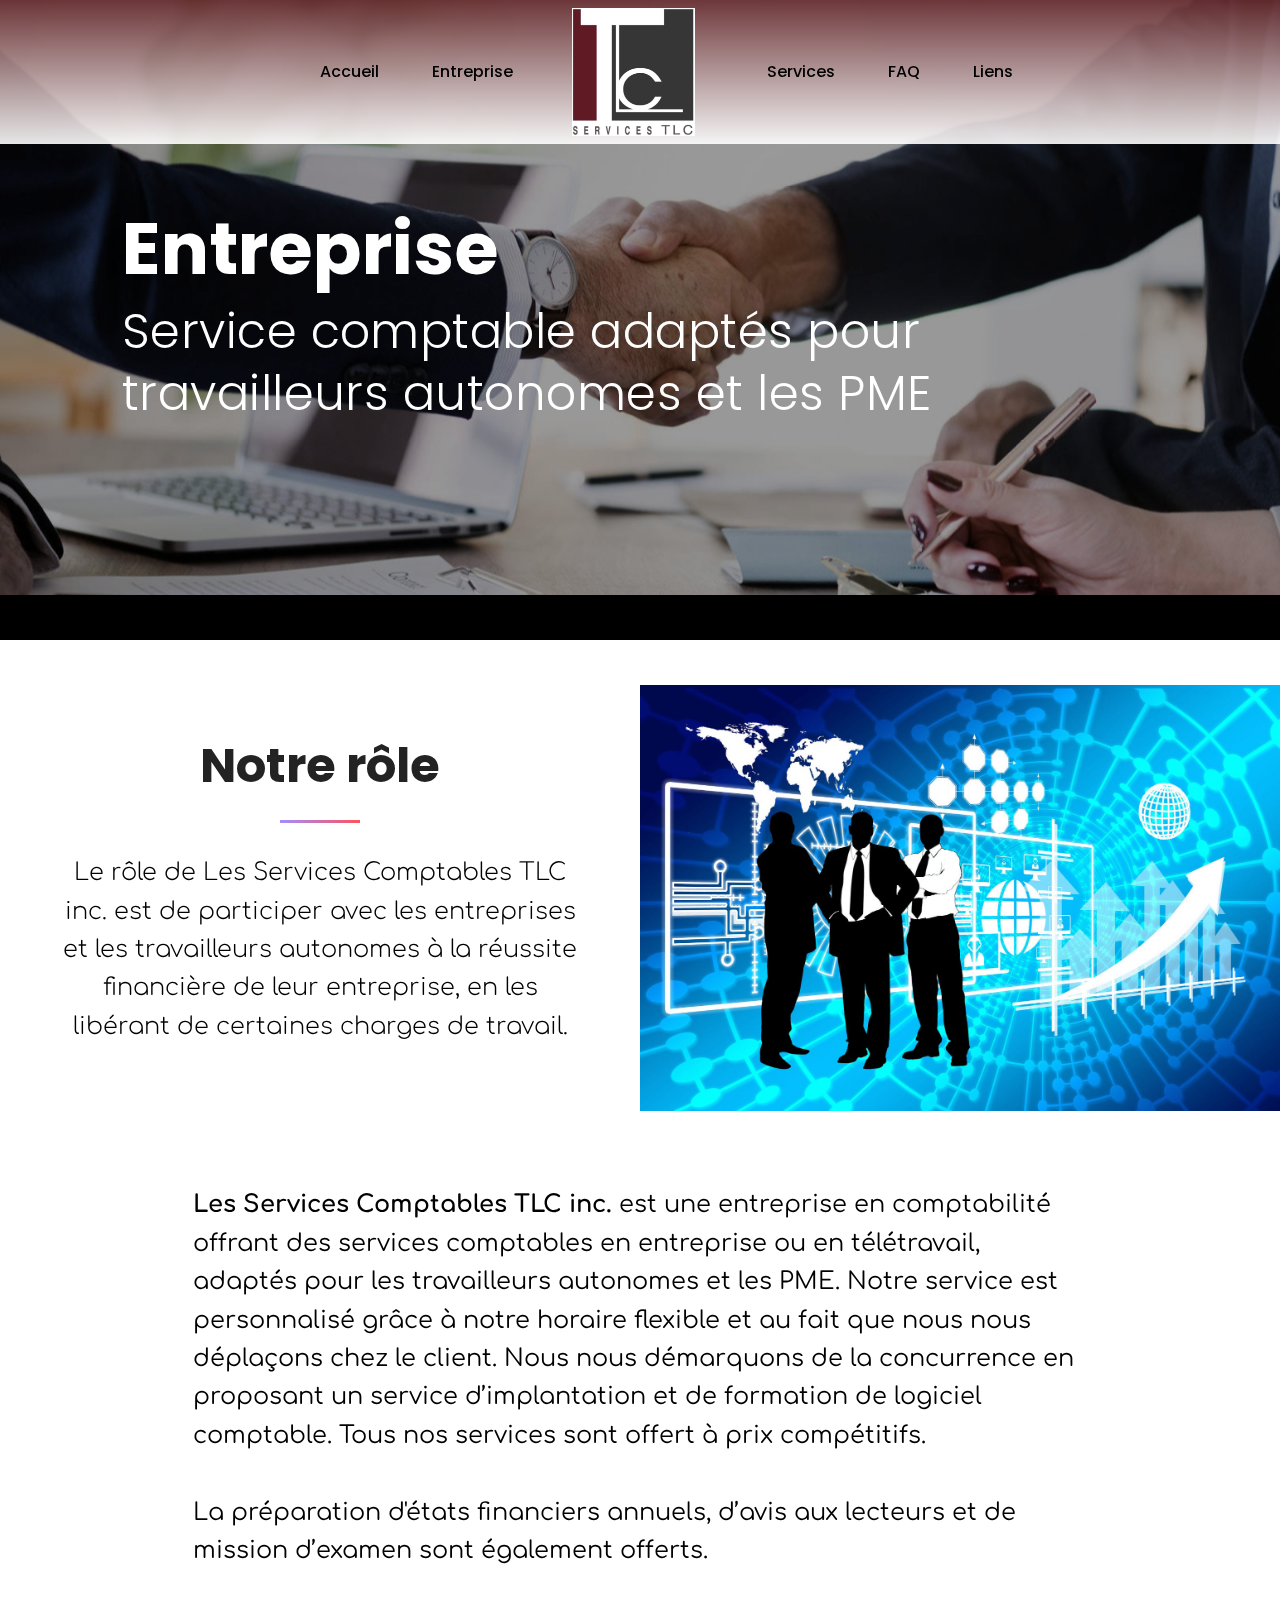
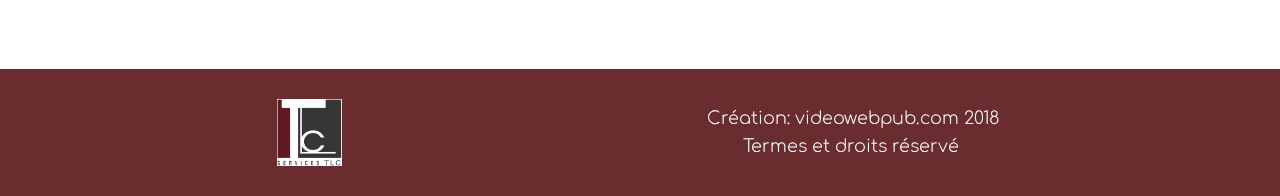
==== page1.html @ 8a56763a "create github pages" ====
<!DOCTYPE html>
<html >
<head>
  <!-- Site made with Mobirise Website Builder v4.7.1, https://mobirise.com -->
  <meta charset="UTF-8">
  <meta http-equiv="X-UA-Compatible" content="IE=edge">
  <meta name="generator" content="Mobirise v4.7.1, mobirise.com">
  <meta name="viewport" content="width=device-width, initial-scale=1, minimum-scale=1">
  <link rel="shortcut icon" href="assets/images/logo-tlc-246x255.png" type="image/x-icon">
  <meta name="description" content="">
  <title>Entreprise</title>
  <link rel="stylesheet" href="assets/web/assets/mobirise-icons/mobirise-icons.css">
  <link rel="stylesheet" href="assets/soundcloud-plugin/style.css">
  <link rel="stylesheet" href="assets/bootstrap/css/bootstrap.min.css">
  <link rel="stylesheet" href="assets/bootstrap/css/bootstrap-grid.min.css">
  <link rel="stylesheet" href="assets/bootstrap/css/bootstrap-reboot.min.css">
  <link rel="stylesheet" href="assets/socicon/css/styles.css">
  <link rel="stylesheet" href="assets/dropdown/css/style.css">
  <link rel="stylesheet" href="assets/theme/css/style.css">
  <link rel="stylesheet" href="assets/mobirise/css/mbr-additional.css" type="text/css">
  
  
  
</head>
<body>
  <section class="menu popup-btn-cards cid-qTdgRGBvXO" once="menu" id="menu2-v">

    
    

    <nav class="navbar navbar-dropdown navbar-fixed-top navbar-expand-lg">
        <div class="mbr-overlay" style="opacity: 0.9;"></div>

      
      <div class="collapse navbar-collapse" id="navbarSupportedContent">
            
        <div class="left-menu">
          <ul class="navbar-nav nav-dropdown" data-app-modern-menu="true"><li class="nav-item">
                  <a class="nav-link link text-black display-4" href="index.html#header6-u">
                      Accueil</a>
              </li>
              <li class="nav-item">
                  <a class="nav-link link text-black display-4" href="page1.html#features14-15">
                       Entreprise</a>
              </li></ul>
        </div>

        <div class="brand-container">
          <div class="navbar-brand">
              <span class="navbar-logo">
                  <a href="https://mobirise.com">
                      <img src="assets/images/logo-tlc-246x255.png" alt="Mobirise" title="" style="height: 8rem;">
                  </a>
              </span>
              
          </div>
        </div>

        <div class="right-menu">
          <ul class="navbar-nav nav-dropdown" data-app-modern-menu="true"><li class="nav-item">
                <a class="nav-link link text-black display-4" href="#top">
                    Services</a>
            </li>
            <li class="nav-item">
                <a class="nav-link link text-black display-4" href="https://mobirise.com">
                    FAQ</a>
            </li><li class="nav-item"><a class="nav-link link text-black display-4" href="https://mobirise.com">
                    Liens</a></li></ul>
        </div>
      </div>

          <button class="navbar-toggler" type="button" data-toggle="collapse" data-target="#navbarSupportedContent" aria-controls="navbarNavAltMarkup" aria-expanded="false" aria-label="Toggle navigation">
            <div class="hamburger">
                <span></span>
                <span></span>
                <span></span>
                <span></span>
            </div>
          </button>
    </nav>
</section>

<section class="header7 cid-qTuFvJ2oy5 mbr-parallax-background" id="header7-1r">

    

    <div class="mbr-overlay" style="opacity: 0.4; background-color: rgb(0, 0, 0);">
    </div>

    <div class="container-fluid">
        <div class="row justify-content-center">
            <div class="mbr-white col-md-12 col-lg-10">
                <h1 class="mbr-section-title mbr-bold mbr-fonts-style display-1"><br>Entreprise</h1>
                <div class="typed-text pb-3 display-2">
                    <span class="mbr-section-subtitle mbr-fonts-style display-2">Service comptable adaptés pour travailleurs autonomes et les PME &nbsp; &nbsp; &nbsp; &nbsp; &nbsp; &nbsp; &nbsp; &nbsp; &nbsp; &nbsp; &nbsp;</span>
                    
                </div>
                <p class="mbr-section-text mbr-fonts-style display-5"></p>
                
            </div>
        </div>
    </div>
    
</section>

<section class="cid-qTtEc9WETn" id="content7-1b">

    

    
    <div class="container-fluid">
        <div class="row justify-content-center">
            
        </div>
    </div>
</section>

<section class="features2 cid-qTtDGC6hf6" id="features2-1a">

    

    
    <div class="container-fluid">
        <div class="row main align-items-center">
            <div class="col-md-6 image-element align-self-stretch">
                <div class="img-wrap" style="width: 80%; height: 80%;">
                    <img src="assets/images/personal-3410779-1920-1544x1029.jpg" alt="" title="">
                </div>
            </div>
            <div class="col-md-6 text-element">
                <div class="text-content">
                    <h2 class="mbr-title pt-2 mbr-fonts-style align-center display-2"><strong>
                        Notre rôle</strong></h2>
                    <div class="underline align-center">
                         <div class="line"></div>
                    </div>
                    <div class="mbr-section-text">
                        <p class="mbr-text pt-3 mbr-light mbr-fonts-style align-center display-5">Le rôle de Les Services Comptables TLC inc. est de participer avec les entreprises et les travailleurs autonomes à la réussite financière de leur entreprise, en les libérant de certaines charges de travail.<br></p>
                    </div>
                    
                </div>
            </div>
        </div>
    </div>          
</section>

<section class="mbr-section article content1 cid-qTtF5mS4fZ" id="content1-1c">
    
     

    <div class="container">
        <div class="media-container-row">
            <div class="mbr-text col-12 col-md-8 col-lg-10 mbr-fonts-style display-5">
                <div><strong>Les Services Comptables TLC inc. </strong>est une entreprise en comptabilité offrant des services comptables en entreprise ou en télétravail, adaptés pour les travailleurs autonomes et les PME. Notre service est personnalisé grâce à notre horaire flexible et au fait que nous nous déplaçons chez le client. Nous nous démarquons de la concurrence en proposant un service d’implantation et de formation de logiciel comptable. Tous nos services sont offert à prix compétitifs.</div><div><strong><br></strong></div><div>La préparation d'états financiers annuels, d’avis aux lecteurs et de mission d’examen sont également offerts.</div><div><strong><br></strong></div>
            </div>
        </div>
    </div>
</section>

<section class="cid-qTuEcvxPbI" id="footer2-1l">

    

    

    <div class="container-fluid">
        <div class="row align-center justify-content-center align-items-center">
            <div class="logo-section col-sm-12 col-lg-4">
                <a href="#"><img src="assets/images/logo-tlc-122x126.png" height="128" alt="Mobirise" title="" style="height: 4.2rem;">
                </a>
            </div>
            <div class="col-sm-12 col-lg-4 mbr-text mbr-fonts-style mbr-light display-7">Création: videowebpub.com 2018 <br>Termes et droits réservé&nbsp;</div>
            
        </div>
    </div>
</section>


  <script src="assets/web/assets/jquery/jquery.min.js"></script>
  <script src="assets/popper/popper.min.js"></script>
  <script src="assets/bootstrap/js/bootstrap.min.js"></script>
  <script src="assets/smoothscroll/smooth-scroll.js"></script>
  <script src="assets/touchswipe/jquery.touch-swipe.min.js"></script>
  <script src="assets/typed/typed.min.js"></script>
  <script src="assets/parallax/jarallax.min.js"></script>
  <script src="assets/dropdown/js/script.min.js"></script>
  <script src="assets/theme/js/script.js"></script>
  
  
</body>
</html>
---- assets/web/assets/mobirise-icons/mobirise-icons.css ----
@font-face {
  font-family: 'MobiriseIcons';
  src:  url('mobirise-icons.eot?spat4u');
  src:  url('mobirise-icons.eot?spat4u#iefix') format('embedded-opentype'),
    url('mobirise-icons.ttf?spat4u') format('truetype'),
    url('mobirise-icons.woff?spat4u') format('woff'),
    url('mobirise-icons.svg?spat4u#MobiriseIcons') format('svg');
  font-weight: normal;
  font-style: normal;
}

[class^="mbri-"], [class*=" mbri-"] {
  /* use !important to prevent issues with browser extensions that change fonts */
  font-family: MobiriseIcons !important;
  speak: none;
  font-style: normal;
  font-weight: normal;
  font-variant: normal;
  text-transform: none;
  line-height: 1;

  /* Better Font Rendering =========== */
  -webkit-font-smoothing: antialiased;
  -moz-osx-font-smoothing: grayscale;
}

.mbri-add-submenu:before {
  content: "\e900";
}
.mbri-alert:before {
  content: "\e901";
}
.mbri-align-center:before {
  content: "\e902";
}
.mbri-align-justify:before {
  content: "\e903";
}
.mbri-align-left:before {
  content: "\e904";
}
.mbri-align-right:before {
  content: "\e905";
}
.mbri-android:before {
  content: "\e906";
}
.mbri-apple:before {
  content: "\e907";
}
.mbri-arrow-down:before {
  content: "\e908";
}
.mbri-arrow-next:before {
  content: "\e909";
}
.mbri-arrow-prev:before {
  content: "\e90a";
}
.mbri-arrow-up:before {
  content: "\e90b";
}
.mbri-bold:before {
  content: "\e90c";
}
.mbri-bookmark:before {
  content: "\e90d";
}
.mbri-bootstrap:before {
  content: "\e90e";
}
.mbri-briefcase:before {
  content: "\e90f";
}
.mbri-browse:before {
  content: "\e910";
}
.mbri-bulleted-list:before {
  content: "\e911";
}
.mbri-calendar:before {
  content: "\e912";
}
.mbri-camera:before {
  content: "\e913";
}
.mbri-cart-add:before {
  content: "\e914";
}
.mbri-cart-full:before {
  content: "\e915";
}
.mbri-cash:before {
  content: "\e916";
}
.mbri-change-style:before {
  content: "\e917";
}
.mbri-chat:before {
  content: "\e918";
}
.mbri-clock:before {
  content: "\e919";
}
.mbri-close:before {
  content: "\e91a";
}
.mbri-cloud:before {
  content: "\e91b";
}
.mbri-code:before {
  content: "\e91c";
}
.mbri-contact-form:before {
  content: "\e91d";
}
.mbri-credit-card:before {
  content: "\e91e";
}
.mbri-cursor-click:before {
  content: "\e91f";
}
.mbri-cust-feedback:before {
  content: "\e920";
}
.mbri-database:before {
  content: "\e921";
}
.mbri-delivery:before {
  content: "\e922";
}
.mbri-desktop:before {
  content: "\e923";
}
.mbri-devices:before {
  content: "\e924";
}
.mbri-down:before {
  content: "\e925";
}
.mbri-download:before {
  content: "\e989";
}
.mbri-drag-n-drop:before {
  content: "\e927";
}
.mbri-drag-n-drop2:before {
  content: "\e928";
}
.mbri-edit:before {
  content: "\e929";
}
.mbri-edit2:before {
  content: "\e92a";
}
.mbri-error:before {
  content: "\e92b";
}
.mbri-extension:before {
  content: "\e92c";
}
.mbri-features:before {
  content: "\e92d";
}
.mbri-file:before {
  content: "\e92e";
}
.mbri-flag:before {
  content: "\e92f";
}
.mbri-folder:before {
  content: "\e930";
}
.mbri-gift:before {
  content: "\e931";
}
.mbri-github:before {
  content: "\e932";
}
.mbri-globe:before {
  content: "\e933";
}
.mbri-globe-2:before {
  content: "\e934";
}
.mbri-growing-chart:before {
  content: "\e935";
}
.mbri-hearth:before {
  content: "\e936";
}
.mbri-help:before {
  content: "\e937";
}
.mbri-home:before {
  content: "\e938";
}
.mbri-hot-cup:before {
  content: "\e939";
}
.mbri-idea:before {
  content: "\e93a";
}
.mbri-image-gallery:before {
  content: "\e93b";
}
.mbri-image-slider:before {
  content: "\e93c";
}
.mbri-info:before {
  content: "\e93d";
}
.mbri-italic:before {
  content: "\e93e";
}
.mbri-key:before {
  content: "\e93f";
}
.mbri-laptop:before {
  content: "\e940";
}
.mbri-layers:before {
  content: "\e941";
}
.mbri-left-right:before {
  content: "\e942";
}
.mbri-left:before {
  content: "\e943";
}
.mbri-letter:before {
  content: "\e944";
}
.mbri-like:before {
  content: "\e945";
}
.mbri-link:before {
  content: "\e946";
}
.mbri-lock:before {
  content: "\e947";
}
.mbri-login:before {
  content: "\e948";
}
.mbri-logout:before {
  content: "\e949";
}
.mbri-magic-stick:before {
  content: "\e94a";
}
.mbri-map-pin:before {
  content: "\e94b";
}
.mbri-menu:before {
  content: "\e94c";
}
.mbri-mobile:before {
  content: "\e94d";
}
.mbri-mobile2:before {
  content: "\e94e";
}
.mbri-mobirise:before {
  content: "\e94f";
}
.mbri-more-horizontal:before {
  content: "\e950";
}
.mbri-more-vertical:before {
  content: "\e951";
}
.mbri-music:before {
  content: "\e952";
}
.mbri-new-file:before {
  content: "\e953";
}
.mbri-numbered-list:before {
  content: "\e954";
}
.mbri-opened-folder:before {
  content: "\e955";
}
.mbri-pages:before {
  content: "\e956";
}
.mbri-paper-plane:before {
  content: "\e957";
}
.mbri-paperclip:before {
  content: "\e958";
}
.mbri-photo:before {
  content: "\e959";
}
.mbri-photos:before {
  content: "\e95a";
}
.mbri-pin:before {
  content: "\e95b";
}
.mbri-play:before {
  content: "\e95c";
}
.mbri-plus:before {
  content: "\e95d";
}
.mbri-preview:before {
  content: "\e95e";
}
.mbri-print:before {
  content: "\e95f";
}
.mbri-protect:before {
  content: "\e960";
}
.mbri-question:before {
  content: "\e961";
}
.mbri-quote-left:before {
  content: "\e962";
}
.mbri-quote-right:before {
  content: "\e963";
}
.mbri-refresh:before {
  content: "\e964";
}
.mbri-responsive:before {
  content: "\e965";
}
.mbri-right:before {
  content: "\e966";
}
.mbri-rocket:before {
  content: "\e967";
}
.mbri-sad-face:before {
  content: "\e968";
}
.mbri-sale:before {
  content: "\e969";
}
.mbri-save:before {
  content: "\e96a";
}
.mbri-search:before {
  content: "\e96b";
}
.mbri-setting:before {
  content: "\e96c";
}
.mbri-setting2:before {
  content: "\e96d";
}
.mbri-setting3:before {
  content: "\e96e";
}
.mbri-share:before {
  content: "\e96f";
}
.mbri-shopping-bag:before {
  content: "\e970";
}
.mbri-shopping-basket:before {
  content: "\e971";
}
.mbri-shopping-cart:before {
  content: "\e972";
}
.mbri-sites:before {
  content: "\e973";
}
.mbri-smile-face:before {
  content: "\e974";
}
.mbri-speed:before {
  content: "\e975";
}
.mbri-star:before {
  content: "\e976";
}
.mbri-success:before {
  content: "\e977";
}
.mbri-sun:before {
  content: "\e978";
}
.mbri-sun2:before {
  content: "\e979";
}
.mbri-tablet:before {
  content: "\e97a";
}
.mbri-tablet-vertical:before {
  content: "\e97b";
}
.mbri-target:before {
  content: "\e97c";
}
.mbri-timer:before {
  content: "\e97d";
}
.mbri-to-ftp:before {
  content: "\e97e";
}
.mbri-to-local-drive:before {
  content: "\e97f";
}
.mbri-touch-swipe:before {
  content: "\e980";
}
.mbri-touch:before {
  content: "\e981";
}
.mbri-trash:before {
  content: "\e982";
}
.mbri-underline:before {
  content: "\e983";
}
.mbri-unlink:before {
  content: "\e984";
}
.mbri-unlock:before {
  content: "\e985";
}
.mbri-up-down:before {
  content: "\e986";
}
.mbri-up:before {
  content: "\e987";
}
.mbri-update:before {
  content: "\e988";
}
.mbri-upload:before {
 content: "\e926"; 
}
.mbri-user:before {
  content: "\e98a";
}
.mbri-user2:before {
  content: "\e98b";
}
.mbri-users:before {
  content: "\e98c";
}
.mbri-video:before {
  content: "\e98d";
}
.mbri-video-play:before {
  content: "\e98e";
}
.mbri-watch:before {
  content: "\e98f";
}
.mbri-website-theme:before {
  content: "\e990";
}
.mbri-wifi:before {
  content: "\e991";
}
.mbri-windows:before {
  content: "\e992";
}
.mbri-zoom-out:before {
  content: "\e993";
}
.mbri-redo:before {
  content: "\e994";
}
.mbri-undo:before {
  content: "\e995";
}
---- assets/soundcloud-plugin/style.css ----
.addons-container {
  position: relative;
  margin-left: auto;
  margin-right: auto;
  padding-right: 15px;
  padding-left: 15px; }
  @media (min-width: 576px) {
    .addons-container {
      padding-right: 15px;
      padding-left: 15px; } }
  @media (min-width: 768px) {
    .addons-container {
      padding-right: 15px;
      padding-left: 15px; } }
  @media (min-width: 992px) {
    .addons-container {
      padding-right: 15px;
      padding-left: 15px; } }
  @media (min-width: 1200px) {
    .addons-container {
      padding-right: 15px;
      padding-left: 15px; } }
  @media (min-width: 576px) {
    .addons-container {
      width: 540px;
      max-width: 100%; } }
  @media (min-width: 768px) {
    .addons-container {
      width: 720px;
      max-width: 100%; } }
  @media (min-width: 992px) {
    .addons-container {
      width: 960px;
      max-width: 100%; } }
  @media (min-width: 1200px) {
    .addons-container {
      width: 1140px;
      max-width: 100%; } }

.addons-container-inner{
    position: relative;
    width: 100%;
    min-height: 1px;
    padding-right: 15px;
    padding-left: 15px;
}
@media (min-width: 567px) {
    .addons-container-inner{
        -ms-flex: 0 0 66.666667%;
        flex: 0 0 66.666667%;
        max-width: 66.666667%;
    }
}
.addons-row{
    display: flex;
    justify-content:center;
}
---- assets/socicon/css/styles.css ----
@charset "UTF-8";

@font-face {
  font-family: "socicon";
  src:url("../fonts/socicon.eot");
  src:url("../fonts/socicon.eot?#iefix") format("embedded-opentype"),
    url("../fonts/socicon.woff") format("woff"),
    url("../fonts/socicon.ttf") format("truetype"),
    url("../fonts/socicon.svg#socicon") format("svg");
  font-weight: normal;
  font-style: normal;

}

[data-icon]:before {
  font-family: "socicon" !important;
  content: attr(data-icon);
  font-style: normal !important;
  font-weight: normal !important;
  font-variant: normal !important;
  text-transform: none !important;
  speak: none;
  line-height: 1;
  -webkit-font-smoothing: antialiased;
  -moz-osx-font-smoothing: grayscale;
}

[class^="socicon-"]:before,
[class*=" socicon-"]:before {
  font-family: "socicon" !important;
  font-style: normal !important;
  font-weight: normal !important;
  font-variant: normal !important;
  text-transform: none !important;
  speak: none;
  line-height: 1;
  -webkit-font-smoothing: antialiased;
  -moz-osx-font-smoothing: grayscale;
}

.socicon-modelmayhem:before {
  content: "\e000";
}
.socicon-mixcloud:before {
  content: "\e001";
}
.socicon-drupal:before {
  content: "\e002";
}
.socicon-swarm:before {
  content: "\e003";
}
.socicon-istock:before {
  content: "\e004";
}
.socicon-yammer:before {
  content: "\e005";
}
.socicon-ello:before {
  content: "\e006";
}
.socicon-stackoverflow:before {
  content: "\e007";
}
.socicon-persona:before {
  content: "\e008";
}
.socicon-triplej:before {
  content: "\e009";
}
.socicon-houzz:before {
  content: "\e00a";
}
.socicon-rss:before {
  content: "\e00b";
}
.socicon-paypal:before {
  content: "\e00c";
}
.socicon-odnoklassniki:before {
  content: "\e00d";
}
.socicon-airbnb:before {
  content: "\e00e";
}
.socicon-periscope:before {
  content: "\e00f";
}
.socicon-outlook:before {
  content: "\e010";
}
.socicon-coderwall:before {
  content: "\e011";
}
.socicon-tripadvisor:before {
  content: "\e012";
}
.socicon-appnet:before {
  content: "\e013";
}
.socicon-goodreads:before {
  content: "\e014";
}
.socicon-tripit:before {
  content: "\e015";
}
.socicon-lanyrd:before {
  content: "\e016";
}
.socicon-slideshare:before {
  content: "\e017";
}
.socicon-buffer:before {
  content: "\e018";
}
.socicon-disqus:before {
  content: "\e019";
}
.socicon-vkontakte:before {
  content: "\e01a";
}
.socicon-whatsapp:before {
  content: "\e01b";
}
.socicon-patreon:before {
  content: "\e01c";
}
.socicon-storehouse:before {
  content: "\e01d";
}
.socicon-pocket:before {
  content: "\e01e";
}
.socicon-mail:before {
  content: "\e01f";
}
.socicon-blogger:before {
  content: "\e020";
}
.socicon-technorati:before {
  content: "\e021";
}
.socicon-reddit:before {
  content: "\e022";
}
.socicon-dribbble:before {
  content: "\e023";
}
.socicon-stumbleupon:before {
  content: "\e024";
}
.socicon-digg:before {
  content: "\e025";
}
.socicon-envato:before {
  content: "\e026";
}
.socicon-behance:before {
  content: "\e027";
}
.socicon-delicious:before {
  content: "\e028";
}
.socicon-deviantart:before {
  content: "\e029";
}
.socicon-forrst:before {
  content: "\e02a";
}
.socicon-play:before {
  content: "\e02b";
}
.socicon-zerply:before {
  content: "\e02c";
}
.socicon-wikipedia:before {
  content: "\e02d";
}
.socicon-apple:before {
  content: "\e02e";
}
.socicon-flattr:before {
  content: "\e02f";
}
.socicon-github:before {
  content: "\e030";
}
.socicon-renren:before {
  content: "\e031";
}
.socicon-friendfeed:before {
  content: "\e032";
}
.socicon-newsvine:before {
  content: "\e033";
}
.socicon-identica:before {
  content: "\e034";
}
.socicon-bebo:before {
  content: "\e035";
}
.socicon-zynga:before {
  content: "\e036";
}
.socicon-steam:before {
  content: "\e037";
}
.socicon-xbox:before {
  content: "\e038";
}
.socicon-windows:before {
  content: "\e039";
}
.socicon-qq:before {
  content: "\e03a";
}
.socicon-douban:before {
  content: "\e03b";
}
.socicon-meetup:before {
  content: "\e03c";
}
.socicon-playstation:before {
  content: "\e03d";
}
.socicon-android:before {
  content: "\e03e";
}
.socicon-snapchat:before {
  content: "\e03f";
}
.socicon-twitter:before {
  content: "\e040";
}
.socicon-facebook:before {
  content: "\e041";
}
.socicon-googleplus:before {
  content: "\e042";
}
.socicon-pinterest:before {
  content: "\e043";
}
.socicon-foursquare:before {
  content: "\e044";
}
.socicon-yahoo:before {
  content: "\e045";
}
.socicon-skype:before {
  content: "\e046";
}
.socicon-yelp:before {
  content: "\e047";
}
.socicon-feedburner:before {
  content: "\e048";
}
.socicon-linkedin:before {
  content: "\e049";
}
.socicon-viadeo:before {
  content: "\e04a";
}
.socicon-xing:before {
  content: "\e04b";
}
.socicon-myspace:before {
  content: "\e04c";
}
.socicon-soundcloud:before {
  content: "\e04d";
}
.socicon-spotify:before {
  content: "\e04e";
}
.socicon-grooveshark:before {
  content: "\e04f";
}
.socicon-lastfm:before {
  content: "\e050";
}
.socicon-youtube:before {
  content: "\e051";
}
.socicon-vimeo:before {
  content: "\e052";
}
.socicon-dailymotion:before {
  content: "\e053";
}
.socicon-vine:before {
  content: "\e054";
}
.socicon-flickr:before {
  content: "\e055";
}
.socicon-500px:before {
  content: "\e056";
}
.socicon-wordpress:before {
  content: "\e058";
}
.socicon-tumblr:before {
  content: "\e059";
}
.socicon-twitch:before {
  content: "\e05a";
}
.socicon-8tracks:before {
  content: "\e05b";
}
.socicon-amazon:before {
  content: "\e05c";
}
.socicon-icq:before {
  content: "\e05d";
}
.socicon-smugmug:before {
  content: "\e05e";
}
.socicon-ravelry:before {
  content: "\e05f";
}
.socicon-weibo:before {
  content: "\e060";
}
.socicon-baidu:before {
  content: "\e061";
}
.socicon-angellist:before {
  content: "\e062";
}
.socicon-ebay:before {
  content: "\e063";
}
.socicon-imdb:before {
  content: "\e064";
}
.socicon-stayfriends:before {
  content: "\e065";
}
.socicon-residentadvisor:before {
  content: "\e066";
}
.socicon-google:before {
  content: "\e067";
}
.socicon-yandex:before {
  content: "\e068";
}
.socicon-sharethis:before {
  content: "\e069";
}
.socicon-bandcamp:before {
  content: "\e06a";
}
.socicon-itunes:before {
  content: "\e06b";
}
.socicon-deezer:before {
  content: "\e06c";
}
.socicon-telegram:before {
  content: "\e06e";
}
.socicon-openid:before {
  content: "\e06f";
}
.socicon-amplement:before {
  content: "\e070";
}
.socicon-viber:before {
  content: "\e071";
}
.socicon-zomato:before {
  content: "\e072";
}
.socicon-draugiem:before {
  content: "\e074";
}
.socicon-endomodo:before {
  content: "\e075";
}
.socicon-filmweb:before {
  content: "\e076";
}
.socicon-stackexchange:before {
  content: "\e077";
}
.socicon-wykop:before {
  content: "\e078";
}
.socicon-teamspeak:before {
  content: "\e079";
}
.socicon-teamviewer:before {
  content: "\e07a";
}
.socicon-ventrilo:before {
  content: "\e07b";
}
.socicon-younow:before {
  content: "\e07c";
}
.socicon-raidcall:before {
  content: "\e07d";
}
.socicon-mumble:before {
  content: "\e07e";
}
.socicon-medium:before {
  content: "\e06d";
}
.socicon-bebee:before {
  content: "\e07f";
}
.socicon-hitbox:before {
  content: "\e080";
}
.socicon-reverbnation:before {
  content: "\e081";
}
.socicon-formulr:before {
  content: "\e082";
}
.socicon-instagram:before {
  content: "\e057";
}
.socicon-battlenet:before {
  content: "\e083";
}
.socicon-chrome:before {
  content: "\e084";
}
.socicon-discord:before {
  content: "\e086";
}
.socicon-issuu:before {
  content: "\e087";
}
.socicon-macos:before {
  content: "\e088";
}
.socicon-firefox:before {
  content: "\e089";
}
.socicon-opera:before {
  content: "\e08d";
}
.socicon-keybase:before {
  content: "\e090";
}
.socicon-alliance:before {
  content: "\e091";
}
.socicon-livejournal:before {
  content: "\e092";
}
.socicon-googlephotos:before {
  content: "\e093";
}
.socicon-horde:before {
  content: "\e094";
}
.socicon-etsy:before {
  content: "\e095";
}
.socicon-zapier:before {
  content: "\e096";
}
.socicon-google-scholar:before {
  content: "\e097";
}
.socicon-researchgate:before {
  content: "\e098";
}
.socicon-wechat:before {
  content: "\e099";
}
.socicon-strava:before {
  content: "\e09a";
}
.socicon-line:before {
  content: "\e09b";
}
.socicon-lyft:before {
  content: "\e09c";
}
.socicon-uber:before {
  content: "\e09d";
}
.socicon-songkick:before {
  content: "\e09e";
}
.socicon-viewbug:before {
  content: "\e09f";
}
.socicon-googlegroups:before {
  content: "\e0a0";
}
.socicon-quora:before {
  content: "\e073";
}
.socicon-diablo:before {
  content: "\e085";
}
.socicon-blizzard:before {
  content: "\e0a1";
}
.socicon-hearthstone:before {
  content: "\e08b";
}
.socicon-heroes:before {
  content: "\e08a";
}
.socicon-overwatch:before {
  content: "\e08c";
}
.socicon-warcraft:before {
  content: "\e08e";
}
.socicon-starcraft:before {
  content: "\e08f";
}
.socicon-beam:before {
  content: "\e0a2";
}
.socicon-curse:before {
  content: "\e0a3";
}
.socicon-player:before {
  content: "\e0a4";
}
.socicon-streamjar:before {
  content: "\e0a5";
}
.socicon-nintendo:before {
  content: "\e0a6";
}
.socicon-hellocoton:before {
  content: "\e0a7";
}
---- assets/dropdown/css/style.css ----
.navbar-dropdown {
  left: 0;
  padding: 0;
  position: absolute;
  right: 0;
  top: 0;
  transition: all 0.45s ease;
  z-index: 1030;
  background: #282828; }
  .navbar-dropdown .navbar-logo {
    margin-right: 0.8rem;
    transition: margin 0.3s ease-in-out;
    vertical-align: middle; }
    .navbar-dropdown .navbar-logo img {
      height: 3.125rem;
      transition: all 0.3s ease-in-out; }
    .navbar-dropdown .navbar-logo.mbr-iconfont {
      font-size: 3.125rem;
      line-height: 3.125rem; }
  .navbar-dropdown .navbar-caption {
    font-weight: 700;
    white-space: normal;
    vertical-align: -4px;
    line-height: 3.125rem !important; }
    .navbar-dropdown .navbar-caption, .navbar-dropdown .navbar-caption:hover {
      color: inherit;
      text-decoration: none; }
  .navbar-dropdown .mbr-iconfont + .navbar-caption {
    vertical-align: -1px; }
  .navbar-dropdown.navbar-fixed-top {
    position: fixed; }
  .navbar-dropdown .navbar-brand span {
    vertical-align: -4px; }
  .navbar-dropdown.bg-color.transparent {
    background: none; }
  .navbar-dropdown.navbar-short .navbar-brand {
    padding: 0.625rem 0; }
    .navbar-dropdown.navbar-short .navbar-brand span {
      vertical-align: -1px; }
  .navbar-dropdown.navbar-short .navbar-caption {
    line-height: 2.375rem !important;
    vertical-align: -2px; }
  .navbar-dropdown.navbar-short .navbar-logo {
    margin-right: 0.5rem; }
    .navbar-dropdown.navbar-short .navbar-logo img {
      height: 2.375rem; }
    .navbar-dropdown.navbar-short .navbar-logo.mbr-iconfont {
      font-size: 2.375rem;
      line-height: 2.375rem; }
  .navbar-dropdown.navbar-short .mbr-table-cell {
    height: 3.625rem; }
  .navbar-dropdown .navbar-close {
    left: 0.6875rem;
    position: fixed;
    top: 0.75rem;
    z-index: 1000; }
  .navbar-dropdown .hamburger-icon {
    content: "";
    display: inline-block;
    vertical-align: middle;
    width: 16px;
    -webkit-box-shadow: 0 -6px 0 1px #282828,0 0 0 1px #282828,0 6px 0 1px #282828;
    -moz-box-shadow: 0 -6px 0 1px #282828,0 0 0 1px #282828,0 6px 0 1px #282828;
    box-shadow: 0 -6px 0 1px #282828,0 0 0 1px #282828,0 6px 0 1px #282828; }

.dropdown-menu .dropdown-toggle[data-toggle="dropdown-submenu"]::after {
  border-bottom: 0.35em solid transparent;
  border-left: 0.35em solid;
  border-right: 0;
  border-top: 0.35em solid transparent;
  margin-left: 0.3rem; }

.dropdown-menu .dropdown-item:focus {
  outline: 0; }

.nav-dropdown {
  font-size: 0.75rem;
  font-weight: 500;
  height: auto !important; }
  .nav-dropdown .nav-btn {
    padding-left: 1rem; }
  .nav-dropdown .link {
    margin: .667em 1.667em;
    font-weight: 500;
    padding: 0;
    transition: color .2s ease-in-out; }
    .nav-dropdown .link.dropdown-toggle {
      margin-right: 2.583em; }
      .nav-dropdown .link.dropdown-toggle::after {
        margin-left: .25rem;
        border-top: 0.35em solid;
        border-right: 0.35em solid transparent;
        border-left: 0.35em solid transparent;
        border-bottom: 0; }
      .nav-dropdown .link.dropdown-toggle[aria-expanded="true"] {
        margin: 0;
        padding: 0.667em 3.263em  0.667em 1.667em; }
  .nav-dropdown .link::after,
  .nav-dropdown .dropdown-item::after {
    color: inherit; }
  .nav-dropdown .btn {
    font-size: 0.75rem;
    font-weight: 700;
    letter-spacing: 0;
    margin-bottom: 0;
    padding-left: 1.25rem;
    padding-right: 1.25rem; }
  .nav-dropdown .dropdown-menu {
    border-radius: 0;
    border: 0;
    left: 0;
    margin: 0;
    padding-bottom: 1.25rem;
    padding-top: 1.25rem;
    position: relative; }
  .nav-dropdown .dropdown-submenu {
    margin-left: 0.125rem;
    top: 0; }
  .nav-dropdown .dropdown-item {
    font-size: 0.8125rem;
    font-weight: 500;
    line-height: 2;
    padding: 0.3846em 4.615em 0.3846em 1.5385em;
    position: relative;
    transition: color .2s ease-in-out, background-color .2s ease-in-out; }
    .nav-dropdown .dropdown-item::after {
      margin-top: -0.3077em;
      position: absolute;
      right: 1.1538em;
      top: 50%; }
    .nav-dropdown .dropdown-item:focus, .nav-dropdown .dropdown-item:hover {
      background: none; }

@media (max-width: 767px) {
  .nav-dropdown.navbar-toggleable-sm {
    bottom: 0;
    display: none;
    left: 0;
    overflow-x: hidden;
    position: fixed;
    top: 0;
    transform: translateX(-100%);
    -ms-transform: translateX(-100%);
    -webkit-transform: translateX(-100%);
    width: 18.75rem;
    z-index: 999; } }
.nav-dropdown.navbar-toggleable-xl {
  bottom: 0;
  display: none;
  left: 0;
  overflow-x: hidden;
  position: fixed;
  top: 0;
  transform: translateX(-100%);
  -ms-transform: translateX(-100%);
  -webkit-transform: translateX(-100%);
  width: 18.75rem;
  z-index: 999; }

.nav-dropdown-sm {
  display: block !important;
  overflow-x: hidden;
  overflow: auto;
  padding-top: 3.875rem; }
  .nav-dropdown-sm::after {
    content: "";
    display: block;
    height: 3rem;
    width: 100%; }
  .nav-dropdown-sm.collapse.in ~ .navbar-close {
    display: block !important; }
  .nav-dropdown-sm.collapsing, .nav-dropdown-sm.collapse.in {
    transform: translateX(0);
    -ms-transform: translateX(0);
    -webkit-transform: translateX(0);
    transition: all 0.25s ease-out;
    -webkit-transition: all 0.25s ease-out;
    background: #282828; }
  .nav-dropdown-sm.collapsing[aria-expanded="false"] {
    transform: translateX(-100%);
    -ms-transform: translateX(-100%);
    -webkit-transform: translateX(-100%); }
  .nav-dropdown-sm .nav-item {
    display: block;
    margin-left: 0 !important;
    padding-left: 0; }
  .nav-dropdown-sm .link,
  .nav-dropdown-sm .dropdown-item {
    border-top: 1px dotted rgba(255, 255, 255, 0.1);
    font-size: 0.8125rem;
    line-height: 1.6;
    margin: 0 !important;
    padding: 0.875rem 2.4rem 0.875rem 1.5625rem !important;
    position: relative;
    white-space: normal; }
    .nav-dropdown-sm .link:focus, .nav-dropdown-sm .link:hover,
    .nav-dropdown-sm .dropdown-item:focus,
    .nav-dropdown-sm .dropdown-item:hover {
      background: rgba(0, 0, 0, 0.2) !important;
      color: #c0a375; }
  .nav-dropdown-sm .nav-btn {
    position: relative;
    padding: 1.5625rem 1.5625rem 0 1.5625rem; }
    .nav-dropdown-sm .nav-btn::before {
      border-top: 1px dotted rgba(255, 255, 255, 0.1);
      content: "";
      left: 0;
      position: absolute;
      top: 0;
      width: 100%; }
    .nav-dropdown-sm .nav-btn + .nav-btn {
      padding-top: 0.625rem; }
      .nav-dropdown-sm .nav-btn + .nav-btn::before {
        display: none; }
  .nav-dropdown-sm .btn {
    padding: 0.625rem 0; }
  .nav-dropdown-sm .dropdown-toggle[data-toggle="dropdown-submenu"]::after {
    margin-left: .25rem;
    border-top: 0.35em solid;
    border-right: 0.35em solid transparent;
    border-left: 0.35em solid transparent;
    border-bottom: 0; }
  .nav-dropdown-sm .dropdown-toggle[data-toggle="dropdown-submenu"][aria-expanded="true"]::after {
    border-top: 0;
    border-right: 0.35em solid transparent;
    border-left: 0.35em solid transparent;
    border-bottom: 0.35em solid; }
  .nav-dropdown-sm .dropdown-menu {
    margin: 0;
    padding: 0;
    position: relative;
    top: 0;
    left: 0;
    width: 100%;
    border: 0;
    float: none;
    border-radius: 0;
    background: none; }
  .nav-dropdown-sm .dropdown-submenu {
    left: 100%;
    margin-left: 0.125rem;
    margin-top: -1.25rem;
    top: 0; }

.navbar-toggleable-sm .nav-dropdown .dropdown-menu {
  position: absolute; }

.navbar-toggleable-sm .nav-dropdown .dropdown-submenu {
  left: 100%;
  margin-left: 0.125rem;
  margin-top: -1.25rem;
  top: 0; }

.navbar-toggleable-sm.opened .nav-dropdown .dropdown-menu {
  position: relative; }

.navbar-toggleable-sm.opened .nav-dropdown .dropdown-submenu {
  left: 0;
  margin-left: 00rem;
  margin-top: 0rem;
  top: 0; }

.is-builder .nav-dropdown.collapsing {
  transition: none !important; }

/*# sourceMappingURL=style.css.map */
---- assets/theme/css/style.css ----
.engine {
	position: absolute;
	text-indent: -2400px;
	text-align: center;
	padding: 0;
	top: 0;
	left: -2400px;
}/*!
 * Mobirise v4 theme (https://mobirise.com/)
 * Copyright 2017 Mobirise
 */
section {
  background-color: #eeeeee; }

section,
.container,
.container-fluid {
  position: relative;
  word-wrap: break-word; }

a.mbr-iconfont:hover {
  text-decoration: none; }

.article .lead p, .article .lead ul, .article .lead ol, .article .lead pre, .article .lead blockquote {
  margin-bottom: 0; }

a {
  font-style: normal;
  font-weight: 400;
  cursor: pointer; }
  a, a:hover {
    text-decoration: none; }

figure {
  margin-bottom: 0; }

body {
  color: #232323; }

h1, h2, h3, h4, h5, h6,
.h1, .h2, .h3, .h4, .h5, .h6,
.display-1, .display-2, .display-3, .display-4 {
  line-height: 1;
  word-break: break-word;
  word-wrap: break-word; }

b, strong {
  font-weight: bold; }

blockquote {
  padding: 10px 0 10px 20px;
  position: relative;
  border-left: 2px solid;
  border-color: #ff3366; }

input:-webkit-autofill, input:-webkit-autofill:hover, input:-webkit-autofill:focus, input:-webkit-autofill:active {
  transition-delay: 9999s;
  transition-property: background-color, color; }

textarea[type="hidden"] {
  display: none; }

body {
  position: relative; }

section {
  background-position: 50% 50%;
  background-repeat: no-repeat;
  background-size: cover; }
  section .mbr-background-video,
  section .mbr-background-video-preview {
    position: absolute;
    bottom: 0;
    left: 0;
    right: 0;
    top: 0; }

.hidden {
  visibility: hidden; }

.mbr-z-index20 {
  z-index: 20; }

/*! Base colors */
.mbr-white {
  color: #ffffff; }

.mbr-black {
  color: #000000; }

.mbr-bg-white {
  background-color: #ffffff; }

.mbr-bg-black {
  background-color: #000000; }

/*! Text-aligns */
.align-left {
  text-align: left; }

.align-center {
  text-align: center; }

.align-right {
  text-align: right; }

@media (max-width: 767px) {
  .align-left, .align-center, .align-right, .mbr-section-btn, .mbr-section-title {
    text-align: center; } }
/*! Font-weight  */
.mbr-light {
  font-weight: 300; }

.mbr-regular {
  font-weight: 400; }

.mbr-semibold {
  font-weight: 500; }

.mbr-bold {
  font-weight: 700; }

/*! Media  */
.media-size-item {
  -webkit-flex: 1 1 auto;
  -moz-flex: 1 1 auto;
  -ms-flex: 1 1 auto;
  -o-flex: 1 1 auto;
  flex: 1 1 auto; }

.media-content {
  -webkit-flex-basis: 100%;
  flex-basis: 100%; }

.media-container-row {
  display: -ms-flexbox;
  display: -webkit-flex;
  display: flex;
  -webkit-flex-direction: row;
  -ms-flex-direction: row;
  flex-direction: row;
  -webkit-flex-wrap: wrap;
  -ms-flex-wrap: wrap;
  flex-wrap: wrap;
  -webkit-justify-content: center;
  -ms-flex-pack: center;
  justify-content: center;
  -webkit-align-content: center;
  -ms-flex-line-pack: center;
  align-content: center;
  -webkit-align-items: start;
  -ms-flex-align: start;
  align-items: start; }
  .media-container-row .media-size-item {
    width: 400px; }

.media-container-column {
  display: -ms-flexbox;
  display: -webkit-flex;
  display: flex;
  -webkit-flex-direction: column;
  -ms-flex-direction: column;
  flex-direction: column;
  -webkit-flex-wrap: wrap;
  -ms-flex-wrap: wrap;
  flex-wrap: wrap;
  -webkit-justify-content: center;
  -ms-flex-pack: center;
  justify-content: center;
  -webkit-align-content: center;
  -ms-flex-line-pack: center;
  align-content: center;
  -webkit-align-items: stretch;
  -ms-flex-align: stretch;
  align-items: stretch; }
  .media-container-column > * {
    width: 100%; }

@media (min-width: 992px) {
  .media-container-row {
    -webkit-flex-wrap: nowrap;
    -ms-flex-wrap: nowrap;
    flex-wrap: nowrap; } }
figure {
  overflow: hidden; }

figure[mbr-media-size] {
  transition: width 0.1s; }

.mbr-figure img, .mbr-figure iframe {
  display: block;
  width: 100%; }

.card {
  background-color: transparent;
  border: none; }

.card-img {
  text-align: center;
  flex-shrink: 0; }

.media {
  max-width: 100%;
  margin: 0 auto; }

.mbr-figure {
  -ms-flex-item-align: center;
  -ms-grid-row-align: center;
  -webkit-align-self: center;
  align-self: center; }

.media-container > div {
  max-width: 100%; }

.mbr-figure img, .card-img img {
  width: 100%; }

@media (max-width: 991px) {
  .media-size-item {
    width: auto !important; }

  .media {
    width: auto; }

  .mbr-figure {
    width: 100% !important; } }
/*! Buttons */
.mbr-section-btn {
  margin-left: -.25rem;
  margin-right: -.25rem;
  font-size: 0; }

nav .mbr-section-btn {
  margin-left: 0rem;
  margin-right: 0rem; }

/*! Btn icon margin */
.btn .mbr-iconfont, .btn.btn-sm .mbr-iconfont {
  cursor: pointer;
  margin-right: 0.5rem; }

.btn.btn-md .mbr-iconfont, .btn.btn-md .mbr-iconfont {
  margin-right: 0.8rem; }

.mbr-regular {
  font-weight: 400; }

.mbr-semibold {
  font-weight: 500; }

.mbr-bold {
  font-weight: 700; }

[type="submit"] {
  -webkit-appearance: none; }

/*! Full-screen */
.mbr-fullscreen .mbr-overlay {
  min-height: 100vh; }

.mbr-fullscreen {
  display: flex;
  display: -webkit-flex;
  display: -moz-flex;
  display: -ms-flex;
  display: -o-flex;
  align-items: center;
  -webkit-align-items: center;
  min-height: 100vh;
  padding-top: 3rem;
  padding-bottom: 3rem; }

/*! Map */
.map {
  height: 25rem;
  position: relative; }
  .map iframe {
    width: 100%;
    height: 100%; }

/* Form */
.form-asterisk {
  font-family: initial;
  position: absolute;
  top: -2px;
  font-weight: normal; }

/*! Scroll to top arrow */
.mbr-arrow-up {
  bottom: 25px;
  right: 90px;
  position: fixed;
  text-align: right;
  z-index: 5000;
  color: #ffffff;
  font-size: 32px;
  transform: rotate(180deg);
  -webkit-transform: rotate(180deg); }

.mbr-arrow-up a {
  background: rgba(0, 0, 0, 0.2);
  border-radius: 3px;
  color: #fff;
  display: inline-block;
  height: 60px;
  width: 60px;
  outline-style: none !important;
  position: relative;
  text-decoration: none;
  transition: all .3s ease-in-out;
  cursor: pointer;
  text-align: center; }
  .mbr-arrow-up a:hover {
    background-color: rgba(0, 0, 0, 0.4); }
  .mbr-arrow-up a i {
    line-height: 60px; }

.mbr-arrow-up-icon {
  display: block;
  color: #fff; }

.mbr-arrow-up-icon::before {
  content: "\203a";
  display: inline-block;
  font-family: serif;
  font-size: 32px;
  line-height: 1;
  font-style: normal;
  position: relative;
  top: 6px;
  left: -4px;
  -webkit-transform: rotate(-90deg);
  transform: rotate(-90deg); }

/*! Arrow Down */
.mbr-arrow {
  position: absolute;
  bottom: 45px;
  left: 50%;
  width: 60px;
  height: 60px;
  cursor: pointer;
  background-color: rgba(80, 80, 80, 0.5);
  border-radius: 50%;
  -webkit-transform: translateX(-50%);
  transform: translateX(-50%); }
  .mbr-arrow > a {
    display: inline-block;
    text-decoration: none;
    outline-style: none;
    -webkit-animation: arrowdown 1.7s ease-in-out infinite;
    animation: arrowdown 1.7s ease-in-out infinite; }
    .mbr-arrow > a > i {
      position: absolute;
      top: -2px;
      left: 15px;
      font-size: 2rem; }

@keyframes arrowdown {
  0% {
    transform: translateY(0px);
    -webkit-transform: translateY(0px); }
  50% {
    transform: translateY(-5px);
    -webkit-transform: translateY(-5px); }
  100% {
    transform: translateY(0px);
    -webkit-transform: translateY(0px); } }
@-webkit-keyframes arrowdown {
  0% {
    transform: translateY(0px);
    -webkit-transform: translateY(0px); }
  50% {
    transform: translateY(-5px);
    -webkit-transform: translateY(-5px); }
  100% {
    transform: translateY(0px);
    -webkit-transform: translateY(0px); } }
@media (max-width: 500px) {
  .mbr-arrow-up {
    left: 50%;
    right: auto;
    transform: translateX(-50%) rotate(180deg);
    -webkit-transform: translateX(-50%) rotate(180deg); } }
/*Gradients animation*/
@keyframes gradient-animation {
  from {
    background-position: 0% 100%;
    animation-timing-function: ease-in-out; }
  to {
    background-position: 100% 0%;
    animation-timing-function: ease-in-out; } }
@-webkit-keyframes gradient-animation {
  from {
    background-position: 0% 100%;
    animation-timing-function: ease-in-out; }
  to {
    background-position: 100% 0%;
    animation-timing-function: ease-in-out; } }
.bg-gradient {
  background-size: 200% 200%;
  animation: gradient-animation 5s infinite alternate;
  -webkit-animation: gradient-animation 5s infinite alternate; }

.menu .navbar-brand {
  display: -webkit-flex;
  display: flex; }
  .menu .navbar-brand span {
    display: flex;
    display: -webkit-flex; }
  .menu .navbar-brand .navbar-caption-wrap {
    display: -webkit-flex; }
  .menu .navbar-brand .navbar-logo img {
    display: -webkit-flex; }
@media (min-width: 768px) and (max-width: 991px) {
  .menu .navbar-toggleable-sm .navbar-nav {
    display: -webkit-box;
    display: -webkit-flex;
    display: -ms-flexbox; } }
@media (min-width: 992px) {
  .menu .navbar-nav.nav-dropdown {
    display: -webkit-flex; }
  .menu .navbar-toggleable-sm .navbar-collapse {
    display: -webkit-flex !important; } }

/*# sourceMappingURL=style.css.map */
---- assets/mobirise/css/mbr-additional.css ----
@import url(https://fonts.googleapis.com/css?family=Poppins:300,400,500,600,700);
@import url(https://fonts.googleapis.com/css?family=Comfortaa:300,400,700);





body {
  font-family: Poppins;
  font-style: normal;
  line-height: 1.5;
}
.mbr-section-title {
  font-style: normal;
  line-height: 1.2;
}
.mbr-section-subtitle {
  line-height: 1.3;
}
.mbr-text {
  font-style: normal;
  line-height: 1.6;
}
.display-1 {
  font-family: 'Poppins', sans-serif;
  font-size: 4.5rem;
}
.display-2 {
  font-family: 'Poppins', sans-serif;
  font-size: 3rem;
}
.display-4 {
  font-family: 'Poppins', sans-serif;
  font-size: 1rem;
}
.display-5 {
  font-family: 'Comfortaa', sans-serif;
  font-size: 1.5rem;
}
.display-7 {
  font-family: 'Comfortaa', sans-serif;
  font-size: 1.1rem;
}
/* ---- Fluid typography for mobile devices ---- */
/* 1.4 - font scale ratio ( bootstrap == 1.42857 ) */
/* 100vw - current viewport width */
/* (48 - 20)  48 == 48rem == 768px, 20 == 20rem == 320px(minimal supported viewport) */
/* 0.65 - min scale variable, may vary */
@media (max-width: 768px) {
  .display-1 {
    font-size: 3.6rem;
    font-size: calc( 2.225rem + (4.5 - 2.225) * ((100vw - 20rem) / (48 - 20)));
    line-height: calc( 1.4 * (2.225rem + (4.5 - 2.225) * ((100vw - 20rem) / (48 - 20))));
  }
  .display-2 {
    font-size: 2.4rem;
    font-size: calc( 1.7rem + (3 - 1.7) * ((100vw - 20rem) / (48 - 20)));
    line-height: calc( 1.4 * (1.7rem + (3 - 1.7) * ((100vw - 20rem) / (48 - 20))));
  }
  .display-4 {
    font-size: 0.8rem;
    font-size: calc( 1rem + (1 - 1) * ((100vw - 20rem) / (48 - 20)));
    line-height: calc( 1.4 * (1rem + (1 - 1) * ((100vw - 20rem) / (48 - 20))));
  }
  .display-5 {
    font-size: 1.2rem;
    font-size: calc( 1.175rem + (1.5 - 1.175) * ((100vw - 20rem) / (48 - 20)));
    line-height: calc( 1.4 * (1.175rem + (1.5 - 1.175) * ((100vw - 20rem) / (48 - 20))));
  }
}
/* Buttons */
.btn {
  font-weight: 500;
  border-width: 2px;
  font-style: normal;
  letter-spacing: 1px;
  margin: .4rem .8rem;
  white-space: normal;
  transition-property: background-color, color, border-color, box-shadow;
  transition-duration: .3s,.3s,.3s,2s;
  transition-timing-function: ease-in-out;
  padding: 1rem 2rem;
  border-radius: 3px;
  display: inline-flex;
  align-items: center;
  justify-content: center;
  word-break: break-word;
}
.btn .mbr-iconfont {
  font-size: 1.6rem;
}
.btn-sm {
  border: 1px solid;
  font-weight: 500;
  letter-spacing: 1px;
  -webkit-transition: all 0.3s ease-in-out;
  -moz-transition: all 0.3s ease-in-out;
  transition: all 0.3s ease-in-out;
  padding: 0.8rem 1.5rem;
  border-radius: 3px;
}
.btn-md {
  font-weight: 500;
  letter-spacing: 1px;
  margin: .4rem .8rem !important;
  -webkit-transition: all 0.3s ease-in-out;
  -moz-transition: all 0.3s ease-in-out;
  transition: all 0.3s ease-in-out;
  padding: 1rem 2rem;
  border-radius: 3px;
}
.btn-lg {
  font-weight: 500;
  letter-spacing: 1px;
  margin: .4rem .8rem !important;
  -webkit-transition: all 0.3s ease-in-out;
  -moz-transition: all 0.3s ease-in-out;
  transition: all 0.3s ease-in-out;
  padding: 1.2rem 3.2rem;
  border-radius: 3px;
}
.bg-primary {
  background-color: #a38dfd !important;
}
.bg-success {
  background-color: #b2ccd2 !important;
}
.bg-info {
  background-color: #1ba1e2 !important;
}
.bg-warning {
  background-color: #82786e !important;
}
.bg-danger {
  background-color: #879a9f !important;
}
.btn-primary {
  -webkit-transform: perspective(1px) translateZ(0);
  transform: perspective(1px) translateZ(0);
  position: relative;
  overflow: hidden;
}
.btn-primary:before {
  content: "";
  position: absolute;
  z-index: -1;
  height: 2rem;
  width: 2rem;
  top: calc(50% - 1rem);
  left: calc(50% - 1rem);
  transform: scale(0);
  transition-duration: 0.5s;
  transition-timing-function: ease-out;
  background-color: #6642fc;
  border-color: #6642fc;
  border-radius: 100px;
}
.btn-primary,
.btn-primary:active,
.btn-primary.active {
  background-color: #a38dfd !important;
  border-color: #a38dfd !important;
  color: #ffffff !important;
}
.btn-primary:hover,
.btn-primary:focus,
.btn-primary.focus {
  color: #ffffff !important;
  background-color: #6642fc !important;
  border-color: #6642fc !important;
}
.btn-primary:hover:before,
.btn-primary:focus:before,
.btn-primary.focus:before {
  transform: scale(10);
}
.btn-primary.disabled,
.btn-primary:disabled {
  color: #ffffff !important;
  background-color: #6642fc !important;
  border-color: #6642fc !important;
}
.btn-secondary {
  -webkit-transform: perspective(1px) translateZ(0);
  transform: perspective(1px) translateZ(0);
  position: relative;
  overflow: hidden;
}
.btn-secondary:before {
  content: "";
  position: absolute;
  z-index: -1;
  height: 2rem;
  width: 2rem;
  top: calc(50% - 1rem);
  left: calc(50% - 1rem);
  transform: scale(0);
  transition-duration: 0.5s;
  transition-timing-function: ease-out;
  background-color: #fe0613;
  border-color: #fe0613;
  border-radius: 100px;
}
.btn-secondary,
.btn-secondary:active,
.btn-secondary.active {
  background-color: #fe525b !important;
  border-color: #fe525b !important;
  color: #ffffff !important;
}
.btn-secondary:hover,
.btn-secondary:focus,
.btn-secondary.focus {
  color: #ffffff !important;
  background-color: #fe0613 !important;
  border-color: #fe0613 !important;
}
.btn-secondary:hover:before,
.btn-secondary:focus:before,
.btn-secondary.focus:before {
  transform: scale(10);
}
.btn-secondary.disabled,
.btn-secondary:disabled {
  color: #ffffff !important;
  background-color: #fe0613 !important;
  border-color: #fe0613 !important;
}
.btn-info {
  -webkit-transform: perspective(1px) translateZ(0);
  transform: perspective(1px) translateZ(0);
  position: relative;
  overflow: hidden;
}
.btn-info:before {
  content: "";
  position: absolute;
  z-index: -1;
  height: 2rem;
  width: 2rem;
  top: calc(50% - 1rem);
  left: calc(50% - 1rem);
  transform: scale(0);
  transition-duration: 0.5s;
  transition-timing-function: ease-out;
  background-color: #13709e;
  border-color: #13709e;
  border-radius: 100px;
}
.btn-info,
.btn-info:active,
.btn-info.active {
  background-color: #1ba1e2 !important;
  border-color: #1ba1e2 !important;
  color: #ffffff !important;
}
.btn-info:hover,
.btn-info:focus,
.btn-info.focus {
  color: #ffffff !important;
  background-color: #13709e !important;
  border-color: #13709e !important;
}
.btn-info:hover:before,
.btn-info:focus:before,
.btn-info.focus:before {
  transform: scale(10);
}
.btn-info.disabled,
.btn-info:disabled {
  color: #ffffff !important;
  background-color: #13709e !important;
  border-color: #13709e !important;
}
.btn-success {
  -webkit-transform: perspective(1px) translateZ(0);
  transform: perspective(1px) translateZ(0);
  position: relative;
  overflow: hidden;
}
.btn-success:before {
  content: "";
  position: absolute;
  z-index: -1;
  height: 2rem;
  width: 2rem;
  top: calc(50% - 1rem);
  left: calc(50% - 1rem);
  transform: scale(0);
  transition-duration: 0.5s;
  transition-timing-function: ease-out;
  background-color: #82acb6;
  border-color: #82acb6;
  border-radius: 100px;
}
.btn-success,
.btn-success:active,
.btn-success.active {
  background-color: #b2ccd2 !important;
  border-color: #b2ccd2 !important;
  color: #ffffff !important;
}
.btn-success:hover,
.btn-success:focus,
.btn-success.focus {
  color: #ffffff !important;
  background-color: #82acb6 !important;
  border-color: #82acb6 !important;
}
.btn-success:hover:before,
.btn-success:focus:before,
.btn-success.focus:before {
  transform: scale(10);
}
.btn-success.disabled,
.btn-success:disabled {
  color: #ffffff !important;
  background-color: #82acb6 !important;
  border-color: #82acb6 !important;
}
.btn-warning {
  -webkit-transform: perspective(1px) translateZ(0);
  transform: perspective(1px) translateZ(0);
  position: relative;
  overflow: hidden;
}
.btn-warning:before {
  content: "";
  position: absolute;
  z-index: -1;
  height: 2rem;
  width: 2rem;
  top: calc(50% - 1rem);
  left: calc(50% - 1rem);
  transform: scale(0);
  transition-duration: 0.5s;
  transition-timing-function: ease-out;
  background-color: #59524b;
  border-color: #59524b;
  border-radius: 100px;
}
.btn-warning,
.btn-warning:active,
.btn-warning.active {
  background-color: #82786e !important;
  border-color: #82786e !important;
  color: #ffffff !important;
}
.btn-warning:hover,
.btn-warning:focus,
.btn-warning.focus {
  color: #ffffff !important;
  background-color: #59524b !important;
  border-color: #59524b !important;
}
.btn-warning:hover:before,
.btn-warning:focus:before,
.btn-warning.focus:before {
  transform: scale(10);
}
.btn-warning.disabled,
.btn-warning:disabled {
  color: #ffffff !important;
  background-color: #59524b !important;
  border-color: #59524b !important;
}
.btn-danger {
  -webkit-transform: perspective(1px) translateZ(0);
  transform: perspective(1px) translateZ(0);
  position: relative;
  overflow: hidden;
}
.btn-danger:before {
  content: "";
  position: absolute;
  z-index: -1;
  height: 2rem;
  width: 2rem;
  top: calc(50% - 1rem);
  left: calc(50% - 1rem);
  transform: scale(0);
  transition-duration: 0.5s;
  transition-timing-function: ease-out;
  background-color: #617479;
  border-color: #617479;
  border-radius: 100px;
}
.btn-danger,
.btn-danger:active,
.btn-danger.active {
  background-color: #879a9f !important;
  border-color: #879a9f !important;
  color: #ffffff !important;
}
.btn-danger:hover,
.btn-danger:focus,
.btn-danger.focus {
  color: #ffffff !important;
  background-color: #617479 !important;
  border-color: #617479 !important;
}
.btn-danger:hover:before,
.btn-danger:focus:before,
.btn-danger.focus:before {
  transform: scale(10);
}
.btn-danger.disabled,
.btn-danger:disabled {
  color: #ffffff !important;
  background-color: #617479 !important;
  border-color: #617479 !important;
}
.btn-black {
  -webkit-transform: perspective(1px) translateZ(0);
  transform: perspective(1px) translateZ(0);
  position: relative;
  overflow: hidden;
}
.btn-black:before {
  content: "";
  position: absolute;
  z-index: -1;
  height: 2rem;
  width: 2rem;
  top: calc(50% - 1rem);
  left: calc(50% - 1rem);
  transform: scale(0);
  transition-duration: 0.5s;
  transition-timing-function: ease-out;
  background-color: #0d0d0d;
  border-color: #0d0d0d;
  border-radius: 100px;
}
.btn-black,
.btn-black:active,
.btn-black.active {
  background-color: #333333 !important;
  border-color: #333333 !important;
  color: #ffffff !important;
}
.btn-black:hover,
.btn-black:focus,
.btn-black.focus {
  color: #ffffff !important;
  background-color: #0d0d0d !important;
  border-color: #0d0d0d !important;
}
.btn-black:hover:before,
.btn-black:focus:before,
.btn-black.focus:before {
  transform: scale(10);
}
.btn-black.disabled,
.btn-black:disabled {
  color: #ffffff !important;
  background-color: #0d0d0d !important;
  border-color: #0d0d0d !important;
}
.btn-white {
  -webkit-transform: perspective(1px) translateZ(0);
  transform: perspective(1px) translateZ(0);
  position: relative;
  overflow: hidden;
}
.btn-white:before {
  content: "";
  position: absolute;
  z-index: -1;
  height: 2rem;
  width: 2rem;
  top: calc(50% - 1rem);
  left: calc(50% - 1rem);
  transform: scale(0);
  transition-duration: 0.5s;
  transition-timing-function: ease-out;
  background-color: #d9d9d9;
  border-color: #d9d9d9;
  border-radius: 100px;
}
.btn-white,
.btn-white:active,
.btn-white.active {
  background-color: #ffffff !important;
  border-color: #ffffff !important;
  color: #808080 !important;
}
.btn-white:hover,
.btn-white:focus,
.btn-white.focus {
  color: #808080 !important;
  background-color: #d9d9d9 !important;
  border-color: #d9d9d9 !important;
}
.btn-white:hover:before,
.btn-white:focus:before,
.btn-white.focus:before {
  transform: scale(10);
}
.btn-white.disabled,
.btn-white:disabled {
  color: #808080 !important;
  background-color: #d9d9d9 !important;
  border-color: #d9d9d9 !important;
}
.btn-white,
.btn-white:active,
.btn-white.active {
  color: #333333 !important;
}
.btn-white:hover,
.btn-white:focus,
.btn-white.focus {
  color: #333333 !important;
}
.btn-white.disabled,
.btn-white:disabled {
  color: #333333 !important;
}
.btn-primary-outline {
  -webkit-transform: perspective(1px) translateZ(0);
  transform: perspective(1px) translateZ(0);
  position: relative;
  overflow: hidden;
}
.btn-primary-outline:before {
  content: "";
  position: absolute;
  z-index: -1;
  height: 2rem;
  width: 2rem;
  top: calc(50% - 1rem);
  left: calc(50% - 1rem);
  transform: scale(0);
  transition-duration: 0.5s;
  transition-timing-function: ease-out;
  background-color: #a38dfd;
  border-color: #a38dfd;
  border-radius: 100px;
}
.btn-primary-outline,
.btn-primary-outline:active,
.btn-primary-outline.active {
  background: none;
  border-color: #5229fb;
  color: #5229fb !important;
}
.btn-primary-outline:hover,
.btn-primary-outline:focus,
.btn-primary-outline.focus {
  color: #ffffff !important;
  background-color: #a38dfd;
  border-color: #a38dfd;
}
.btn-primary-outline:hover:before,
.btn-primary-outline:focus:before,
.btn-primary-outline.focus:before {
  transform: scale(10);
}
.btn-primary-outline.disabled,
.btn-primary-outline:disabled {
  color: #ffffff !important;
  background-color: #a38dfd !important;
  border-color: #a38dfd !important;
}
.btn-secondary-outline {
  -webkit-transform: perspective(1px) translateZ(0);
  transform: perspective(1px) translateZ(0);
  position: relative;
  overflow: hidden;
}
.btn-secondary-outline:before {
  content: "";
  position: absolute;
  z-index: -1;
  height: 2rem;
  width: 2rem;
  top: calc(50% - 1rem);
  left: calc(50% - 1rem);
  transform: scale(0);
  transition-duration: 0.5s;
  transition-timing-function: ease-out;
  background-color: #fe525b;
  border-color: #fe525b;
  border-radius: 100px;
}
.btn-secondary-outline,
.btn-secondary-outline:active,
.btn-secondary-outline.active {
  background: none;
  border-color: #e9010d;
  color: #e9010d !important;
}
.btn-secondary-outline:hover,
.btn-secondary-outline:focus,
.btn-secondary-outline.focus {
  color: #ffffff !important;
  background-color: #fe525b;
  border-color: #fe525b;
}
.btn-secondary-outline:hover:before,
.btn-secondary-outline:focus:before,
.btn-secondary-outline.focus:before {
  transform: scale(10);
}
.btn-secondary-outline.disabled,
.btn-secondary-outline:disabled {
  color: #ffffff !important;
  background-color: #fe525b !important;
  border-color: #fe525b !important;
}
.btn-info-outline {
  -webkit-transform: perspective(1px) translateZ(0);
  transform: perspective(1px) translateZ(0);
  position: relative;
  overflow: hidden;
}
.btn-info-outline:before {
  content: "";
  position: absolute;
  z-index: -1;
  height: 2rem;
  width: 2rem;
  top: calc(50% - 1rem);
  left: calc(50% - 1rem);
  transform: scale(0);
  transition-duration: 0.5s;
  transition-timing-function: ease-out;
  background-color: #1ba1e2;
  border-color: #1ba1e2;
  border-radius: 100px;
}
.btn-info-outline,
.btn-info-outline:active,
.btn-info-outline.active {
  background: none;
  border-color: #106087;
  color: #106087 !important;
}
.btn-info-outline:hover,
.btn-info-outline:focus,
.btn-info-outline.focus {
  color: #ffffff !important;
  background-color: #1ba1e2;
  border-color: #1ba1e2;
}
.btn-info-outline:hover:before,
.btn-info-outline:focus:before,
.btn-info-outline.focus:before {
  transform: scale(10);
}
.btn-info-outline.disabled,
.btn-info-outline:disabled {
  color: #ffffff !important;
  background-color: #1ba1e2 !important;
  border-color: #1ba1e2 !important;
}
.btn-success-outline {
  -webkit-transform: perspective(1px) translateZ(0);
  transform: perspective(1px) translateZ(0);
  position: relative;
  overflow: hidden;
}
.btn-success-outline:before {
  content: "";
  position: absolute;
  z-index: -1;
  height: 2rem;
  width: 2rem;
  top: calc(50% - 1rem);
  left: calc(50% - 1rem);
  transform: scale(0);
  transition-duration: 0.5s;
  transition-timing-function: ease-out;
  background-color: #b2ccd2;
  border-color: #b2ccd2;
  border-radius: 100px;
}
.btn-success-outline,
.btn-success-outline:active,
.btn-success-outline.active {
  background: none;
  border-color: #72a1ac;
  color: #72a1ac !important;
}
.btn-success-outline:hover,
.btn-success-outline:focus,
.btn-success-outline.focus {
  color: #ffffff !important;
  background-color: #b2ccd2;
  border-color: #b2ccd2;
}
.btn-success-outline:hover:before,
.btn-success-outline:focus:before,
.btn-success-outline.focus:before {
  transform: scale(10);
}
.btn-success-outline.disabled,
.btn-success-outline:disabled {
  color: #ffffff !important;
  background-color: #b2ccd2 !important;
  border-color: #b2ccd2 !important;
}
.btn-warning-outline {
  -webkit-transform: perspective(1px) translateZ(0);
  transform: perspective(1px) translateZ(0);
  position: relative;
  overflow: hidden;
}
.btn-warning-outline:before {
  content: "";
  position: absolute;
  z-index: -1;
  height: 2rem;
  width: 2rem;
  top: calc(50% - 1rem);
  left: calc(50% - 1rem);
  transform: scale(0);
  transition-duration: 0.5s;
  transition-timing-function: ease-out;
  background-color: #82786e;
  border-color: #82786e;
  border-radius: 100px;
}
.btn-warning-outline,
.btn-warning-outline:active,
.btn-warning-outline.active {
  background: none;
  border-color: #4b453f;
  color: #4b453f !important;
}
.btn-warning-outline:hover,
.btn-warning-outline:focus,
.btn-warning-outline.focus {
  color: #ffffff !important;
  background-color: #82786e;
  border-color: #82786e;
}
.btn-warning-outline:hover:before,
.btn-warning-outline:focus:before,
.btn-warning-outline.focus:before {
  transform: scale(10);
}
.btn-warning-outline.disabled,
.btn-warning-outline:disabled {
  color: #ffffff !important;
  background-color: #82786e !important;
  border-color: #82786e !important;
}
.btn-danger-outline {
  -webkit-transform: perspective(1px) translateZ(0);
  transform: perspective(1px) translateZ(0);
  position: relative;
  overflow: hidden;
}
.btn-danger-outline:before {
  content: "";
  position: absolute;
  z-index: -1;
  height: 2rem;
  width: 2rem;
  top: calc(50% - 1rem);
  left: calc(50% - 1rem);
  transform: scale(0);
  transition-duration: 0.5s;
  transition-timing-function: ease-out;
  background-color: #879a9f;
  border-color: #879a9f;
  border-radius: 100px;
}
.btn-danger-outline,
.btn-danger-outline:active,
.btn-danger-outline.active {
  background: none;
  border-color: #55666b;
  color: #55666b !important;
}
.btn-danger-outline:hover,
.btn-danger-outline:focus,
.btn-danger-outline.focus {
  color: #ffffff !important;
  background-color: #879a9f;
  border-color: #879a9f;
}
.btn-danger-outline:hover:before,
.btn-danger-outline:focus:before,
.btn-danger-outline.focus:before {
  transform: scale(10);
}
.btn-danger-outline.disabled,
.btn-danger-outline:disabled {
  color: #ffffff !important;
  background-color: #879a9f !important;
  border-color: #879a9f !important;
}
.btn-black-outline {
  -webkit-transform: perspective(1px) translateZ(0);
  transform: perspective(1px) translateZ(0);
  position: relative;
  overflow: hidden;
}
.btn-black-outline:before {
  content: "";
  position: absolute;
  z-index: -1;
  height: 2rem;
  width: 2rem;
  top: calc(50% - 1rem);
  left: calc(50% - 1rem);
  transform: scale(0);
  transition-duration: 0.5s;
  transition-timing-function: ease-out;
  background-color: #333333;
  border-color: #333333;
  border-radius: 100px;
}
.btn-black-outline,
.btn-black-outline:active,
.btn-black-outline.active {
  background: none;
  border-color: #000000;
  color: #000000 !important;
}
.btn-black-outline:hover,
.btn-black-outline:focus,
.btn-black-outline.focus {
  color: #ffffff !important;
  background-color: #333333;
  border-color: #333333;
}
.btn-black-outline:hover:before,
.btn-black-outline:focus:before,
.btn-black-outline.focus:before {
  transform: scale(10);
}
.btn-black-outline.disabled,
.btn-black-outline:disabled {
  color: #ffffff !important;
  background-color: #333333 !important;
  border-color: #333333 !important;
}
.btn-white-outline {
  -webkit-transform: perspective(1px) translateZ(0);
  transform: perspective(1px) translateZ(0);
  position: relative;
  overflow: hidden;
}
.btn-white-outline:before {
  content: "";
  position: absolute;
  z-index: -1;
  height: 2rem;
  width: 2rem;
  top: calc(50% - 1rem);
  left: calc(50% - 1rem);
  transform: scale(0);
  transition-duration: 0.5s;
  transition-timing-function: ease-out;
  background-color: #ffffff;
  border-color: #ffffff;
  border-radius: 100px;
}
.btn-white-outline,
.btn-white-outline:active,
.btn-white-outline.active {
  background: none;
  border-color: #ffffff;
  color: #ffffff !important;
}
.btn-white-outline:hover,
.btn-white-outline:focus,
.btn-white-outline.focus {
  color: #333333 !important;
  background-color: #ffffff;
  border-color: #ffffff;
}
.btn-white-outline:hover:before,
.btn-white-outline:focus:before,
.btn-white-outline.focus:before {
  transform: scale(10);
}
.text-primary {
  color: #a38dfd !important;
}
.text-secondary {
  color: #fe525b !important;
}
.text-success {
  color: #b2ccd2 !important;
}
.text-info {
  color: #1ba1e2 !important;
}
.text-warning {
  color: #82786e !important;
}
.text-danger {
  color: #879a9f !important;
}
.text-white {
  color: #ffffff !important;
}
.text-black {
  color: #000000 !important;
}
a.text-primary:hover,
a.text-primary:focus {
  color: #5229fb !important;
}
a.text-secondary:hover,
a.text-secondary:focus {
  color: #e9010d !important;
}
a.text-success:hover,
a.text-success:focus {
  color: #72a1ac !important;
}
a.text-info:hover,
a.text-info:focus {
  color: #106087 !important;
}
a.text-warning:hover,
a.text-warning:focus {
  color: #4b453f !important;
}
a.text-danger:hover,
a.text-danger:focus {
  color: #55666b !important;
}
a.text-white:hover,
a.text-white:focus {
  color: #b3b3b3 !important;
}
a.text-black:hover,
a.text-black:focus {
  color: #4d4d4d !important;
}
.alert-success {
  background-color: #b2ccd2;
}
.alert-info {
  background-color: #1ba1e2;
}
.alert-warning {
  background-color: #82786e;
}
.alert-danger {
  background-color: #879a9f;
}
.mbr-section-btn a.btn:not(.btn-form) {
  border-radius: 100px;
  transition-property: background-color, color, border-color, box-shadow;
  transition-duration: .3s,.3s,.3s,.8s;
  transition-timing-function: ease-in-out;
}
.mbr-section-btn a.btn:not(.btn-form):hover,
.mbr-section-btn a.btn:not(.btn-form):focus {
  box-shadow: none !important;
}
.mbr-section-btn a.btn:not(.btn-form):hover,
.mbr-section-btn a.btn:not(.btn-form):focus {
  box-shadow: 0 10px 40px 0 rgba(0, 0, 0, 0.2) !important;
  -webkit-box-shadow: 0 10px 40px 0 rgba(0, 0, 0, 0.2) !important;
}
.mbr-gallery-filter li a {
  border-radius: 100px !important;
}
.mbr-gallery-filter li.active .btn {
  background-color: #a38dfd;
  border-color: #a38dfd;
  color: #ffffff;
}
.mbr-gallery-filter li.active .btn:focus {
  box-shadow: none;
}
.nav-tabs .nav-link {
  border-radius: 100px !important;
}
.btn-form {
  border-radius: 0;
}
.btn-form:hover {
  cursor: pointer;
}
a,
a:hover {
  color: #a38dfd;
}
.mbr-plan-header.bg-primary .mbr-plan-subtitle,
.mbr-plan-header.bg-primary .mbr-plan-price-desc {
  color: #ffffff;
}
.mbr-plan-header.bg-success .mbr-plan-subtitle,
.mbr-plan-header.bg-success .mbr-plan-price-desc {
  color: #ffffff;
}
.mbr-plan-header.bg-info .mbr-plan-subtitle,
.mbr-plan-header.bg-info .mbr-plan-price-desc {
  color: #d0ecf9;
}
.mbr-plan-header.bg-warning .mbr-plan-subtitle,
.mbr-plan-header.bg-warning .mbr-plan-price-desc {
  color: #beb8b2;
}
.mbr-plan-header.bg-danger .mbr-plan-subtitle,
.mbr-plan-header.bg-danger .mbr-plan-price-desc {
  color: #ced6d8;
}
/* Scroll to top button*/
.scrollToTop_wraper {
  opacity: 0 !important;
}
#scrollToTop a i:before {
  content: '';
  position: absolute;
  height: 40%;
  top: 25%;
  background: #fff;
  width: 2px;
  left: calc(50% - 1px);
}
#scrollToTop a i:after {
  content: '';
  position: absolute;
  display: block;
  border-top: 2px solid #fff;
  border-right: 2px solid #fff;
  width: 40%;
  height: 40%;
  left: 30%;
  bottom: 30%;
  transform: rotate(135deg);
}
/* Others*/
.note-check a[data-value=Rubik] {
  font-style: normal;
}
.mbr-arrow a {
  color: #ffffff;
}
@media (max-width: 767px) {
  .mbr-arrow {
    display: none;
  }
}
.form-control-label {
  position: relative;
  cursor: pointer;
  margin-bottom: .357em;
  padding: 0;
}
.alert {
  color: #ffffff;
  border-radius: 0;
  border: 0;
  font-size: .875rem;
  line-height: 1.5;
  margin-bottom: 1.875rem;
  padding: 1.25rem;
  position: relative;
}
.alert.alert-form::after {
  background-color: inherit;
  bottom: -7px;
  content: "";
  display: block;
  height: 14px;
  left: 50%;
  margin-left: -7px;
  position: absolute;
  transform: rotate(45deg);
  width: 14px;
}
.form-control {
  background-color: #f5f5f5;
  box-shadow: none;
  color: #565656;
  font-family: 'Comfortaa', sans-serif;
  font-size: 1.1rem;
  line-height: 1.43;
  min-height: 3.5em;
  padding: 1.07em .5em;
}
.form-control,
.form-control:focus {
  border: 1px solid #e8e8e8;
}
.form-active .form-control:invalid {
  border-color: red;
}
.mbr-overlay {
  background-color: #000;
  bottom: 0;
  left: 0;
  opacity: .5;
  position: absolute;
  right: 0;
  top: 0;
  z-index: 0;
}
blockquote {
  font-style: italic;
  padding: 10px 0 10px 20px;
  font-size: 1.09rem;
  position: relative;
  border-color: #a38dfd;
  border-width: 3px;
}
ul,
ol,
pre,
blockquote {
  margin-bottom: 2.3125rem;
}
pre {
  background: #f4f4f4;
  padding: 10px 24px;
  white-space: pre-wrap;
}
.inactive {
  -webkit-user-select: none;
  -moz-user-select: none;
  -ms-user-select: none;
  user-select: none;
  pointer-events: none;
  -webkit-user-drag: none;
  user-drag: none;
}
.mbr-section__comments .row {
  justify-content: center;
}
/* Forms */
.mbr-form .btn {
  margin: .4rem 0;
}
.mbr-form .input-group-btn a.btn {
  border-radius: 100px !important;
}
.mbr-form .input-group-btn a.btn:hover {
  box-shadow: 0 10px 40px 0 rgba(0, 0, 0, 0.2);
}
.mbr-form .input-group-btn button[type="submit"] {
  border-radius: 100px !important;
  padding: 1rem 2rem;
}
.mbr-form .input-group-btn button[type="submit"]:hover {
  box-shadow: 0 10px 40px 0 rgba(0, 0, 0, 0.2);
}
.special-form {
  border-radius: 100px !important;
}
@media (max-width: 767px) {
  .btn {
    font-size: .75rem !important;
  }
  .btn .mbr-iconfont {
    font-size: 1rem !important;
  }
}
/* Social block */
.btn-social {
  font-size: 20px;
  border-radius: 50%;
  padding: 0;
  width: 44px;
  height: 44px;
  line-height: 44px;
  text-align: center;
  position: relative;
  border: 2px solid #c0a375;
  border-color: #a38dfd;
  color: #232323;
  cursor: pointer;
}
.btn-social i {
  top: 0;
  line-height: 44px;
  width: 44px;
}
.btn-social:hover {
  color: #fff;
  background: #a38dfd;
}
.btn-social + .btn {
  margin-left: .1rem;
}
/* Footer */
.mbr-footer-content li::before,
.mbr-footer .mbr-contacts li::before {
  background: #a38dfd;
}
.mbr-footer-content li a:hover,
.mbr-footer .mbr-contacts li a:hover {
  color: #a38dfd;
}
.footer3 input[type="email"],
.footer4 input[type="email"] {
  border-radius: 100px !important;
}
.footer3 .input-group-btn a.btn,
.footer4 .input-group-btn a.btn {
  border-radius: 100px !important;
}
.footer3 .input-group-btn button[type="submit"],
.footer4 .input-group-btn button[type="submit"] {
  border-radius: 100px !important;
}
/* Headers*/
.header13 .form-inline input[type="email"],
.header14 .form-inline input[type="email"] {
  border-radius: 100px;
}
.header13 .form-inline input[type="text"],
.header14 .form-inline input[type="text"] {
  border-radius: 100px;
}
.header13 .form-inline input[type="tel"],
.header14 .form-inline input[type="tel"] {
  border-radius: 100px;
}
.header13 .form-inline a.btn,
.header14 .form-inline a.btn {
  border-radius: 100px;
}
.header13 .form-inline button,
.header14 .form-inline button {
  border-radius: 100px !important;
}
.note-air-layout .dropup .dropdown-menu,
.note-air-layout .navbar-fixed-bottom .dropdown .dropdown-menu {
  bottom: initial !important;
}
html,
body {
  height: auto;
  min-height: 100vh;
}
.dropup .dropdown-toggle::after {
  display: none;
}
.cid-qTdgRGBvXO .dropdown-item:before {
  font-family: MobiriseIcons !important;
  content: '\e966';
  display: inline-block;
  width: 0;
  position: absolute;
  left: 1rem;
  top: 0.5rem;
  margin-right: 0.5rem;
  line-height: 1;
  font-size: inherit;
  vertical-align: middle;
  text-align: center;
  overflow: hidden;
  transform: scale(0, 1);
  -webkit-transition: all 0.25s ease-in-out;
  -moz-transition: all 0.25s ease-in-out;
  transition: all 0.25s ease-in-out;
}
.cid-qTdgRGBvXO .nav-item:focus,
.cid-qTdgRGBvXO .nav-link:focus {
  outline: none;
}
@media (min-width: 992px) {
  .cid-qTdgRGBvXO .dropdown-item:hover:before {
    transform: scale(1, 1);
    width: 16px;
  }
  .cid-qTdgRGBvXO .nav-item .nav-link {
    position: relative;
  }
  .cid-qTdgRGBvXO .nav-item .nav-link::before {
    position: absolute;
    content: '';
    width: 0;
    height: 3px;
    bottom: -0.5rem;
    left: 50%;
    background: linear-gradient(90deg, #a38dfd, #fe525b);
    transition: width 200ms linear, left 200ms linear;
  }
  .cid-qTdgRGBvXO .nav-item.open .nav-link::before {
    bottom: .2rem;
    width: 80% !important;
    left: 10% !important;
  }
  .cid-qTdgRGBvXO .nav-item .nav-link:hover::before {
    width: calc(100% + 2rem);
    left: -1rem;
  }
}
.cid-qTdgRGBvXO .dropdown .dropdown-menu .dropdown-item {
  width: auto;
  padding: 0.235em 2.5385em 0.235em 3.5385em;
  -webkit-transition: all 0.25s ease-in-out;
  -moz-transition: all 0.25s ease-in-out;
  transition: all 0.25s ease-in-out;
}
.cid-qTdgRGBvXO .dropdown .dropdown-menu .dropdown-item::after {
  right: 0.5rem;
}
.cid-qTdgRGBvXO .dropdown .dropdown-menu .dropdown-item:hover .mbr-iconfont:before {
  transform: scale(0, 1);
}
.cid-qTdgRGBvXO .dropdown .dropdown-menu .dropdown-item .mbr-iconfont {
  margin-left: -1.8rem;
  padding-right: 1rem;
  font-size: inherit;
}
.cid-qTdgRGBvXO .dropdown .dropdown-menu .dropdown-item .mbr-iconfont:before {
  display: inline-block;
  transform: scale(1, 1);
  -webkit-transition: all 0.25s ease-in-out;
  -moz-transition: all 0.25s ease-in-out;
  transition: all 0.25s ease-in-out;
}
.cid-qTdgRGBvXO .collapsed .dropdown-menu .dropdown-item:before {
  display: none;
}
.cid-qTdgRGBvXO .collapsed .dropdown .dropdown-menu .dropdown-item {
  padding: 0.235em 1.5em 0.235em 1.5em !important;
  transition: none;
  margin: 0 !important;
}
.cid-qTdgRGBvXO .navbar {
  min-height: 77px;
  justify-content: center;
  flex-direction: column;
  background: none;
}
.cid-qTdgRGBvXO .navbar .mbr-overlay {
  transition: all .3s;
  background: #ffffff;
  background: linear-gradient(#692d30, #ffffff);
}
.cid-qTdgRGBvXO .navbar.opened .mbr-overlay {
  transition: all .3s;
  background: #ffffff !important;
  background: linear-gradient(#692d30, #ffffff) !important;
}
.cid-qTdgRGBvXO .navbar .dropdown-item {
  padding: .25rem 1.5rem;
}
.cid-qTdgRGBvXO .navbar .navbar-collapse {
  width: 100%;
  flex-basis: auto;
  justify-content: center;
  z-index: 1;
  padding: .5rem 1rem;
}
.cid-qTdgRGBvXO .navbar.collapsed.opened .dropdown-menu {
  top: 0;
}
.cid-qTdgRGBvXO .navbar.collapsed .navbar-collapse.show,
.cid-qTdgRGBvXO .navbar.collapsed .navbar-collapse.collapsing {
  transition: all .3s linear;
  display: flex;
  flex-direction: column;
}
.cid-qTdgRGBvXO .navbar.collapsed .navbar-collapse.show .brand-container,
.cid-qTdgRGBvXO .navbar.collapsed .navbar-collapse.collapsing .brand-container {
  order: -1;
}
.cid-qTdgRGBvXO .navbar.collapsed .dropdown-menu {
  background: transparent !important;
}
.cid-qTdgRGBvXO .navbar.collapsed .dropdown-menu .dropdown-submenu {
  left: 0 !important;
}
.cid-qTdgRGBvXO .navbar.collapsed .dropdown-menu .dropdown-item:after {
  right: auto;
}
.cid-qTdgRGBvXO .navbar.collapsed .dropdown-menu .dropdown-toggle[data-toggle="dropdown-submenu"]:after {
  margin-left: .25rem;
  border-top: 0.35em solid;
  border-right: 0.35em solid transparent;
  border-left: 0.35em solid transparent;
  border-bottom: 0;
  top: 55%;
}
.cid-qTdgRGBvXO .navbar.collapsed ul.navbar-nav li {
  margin: auto;
}
.cid-qTdgRGBvXO .navbar.collapsed .navbar-buttons {
  margin: 0;
  display: flex;
  justify-content: center;
  flex-direction: column;
}
.cid-qTdgRGBvXO .navbar.collapsed .dropdown-menu .dropdown-item {
  padding: .25rem 1.5rem;
  text-align: center;
}
.cid-qTdgRGBvXO .navbar.collapsed .right-menu,
.cid-qTdgRGBvXO .navbar.collapsed .left-menu {
  flex-basis: auto;
}
@media (max-width: 991px) {
  .cid-qTdgRGBvXO .navbar .navbar-collapse.show,
  .cid-qTdgRGBvXO .navbar .navbar-collapse.collapsing {
    transition: all .3s linear;
    display: flex;
    flex-direction: column;
  }
  .cid-qTdgRGBvXO .navbar .navbar-collapse.show .brand-container,
  .cid-qTdgRGBvXO .navbar .navbar-collapse.collapsing .brand-container {
    order: -1;
  }
  .cid-qTdgRGBvXO .navbar.opened .dropdown-menu {
    top: 0;
  }
  .cid-qTdgRGBvXO .navbar .dropdown-menu {
    background: transparent !important;
  }
  .cid-qTdgRGBvXO .navbar .dropdown-menu .dropdown-submenu {
    left: 0 !important;
  }
  .cid-qTdgRGBvXO .navbar .dropdown-menu .dropdown-item:after {
    right: auto;
  }
  .cid-qTdgRGBvXO .navbar .dropdown-menu .dropdown-toggle[data-toggle="dropdown-submenu"]:after {
    margin-left: .25rem;
    border-top: 0.35em solid;
    border-right: 0.35em solid transparent;
    border-left: 0.35em solid transparent;
    border-bottom: 0;
    top: 55%;
  }
  .cid-qTdgRGBvXO .navbar .navbar-logo img {
    height: 3.8rem !important;
  }
  .cid-qTdgRGBvXO .navbar ul.navbar-nav li {
    margin: auto;
  }
  .cid-qTdgRGBvXO .navbar .navbar-buttons {
    margin: 0;
    display: flex;
    justify-content: center;
    flex-wrap: wrap;
    flex-direction: column;
  }
  .cid-qTdgRGBvXO .navbar .dropdown-menu .dropdown-item {
    padding: .25rem 1.5rem;
    text-align: center;
  }
  .cid-qTdgRGBvXO .navbar .right-menu,
  .cid-qTdgRGBvXO .navbar .left-menu {
    flex-basis: auto;
  }
}
.cid-qTdgRGBvXO .navbar.navbar-short {
  min-height: 60px;
}
.cid-qTdgRGBvXO .navbar.navbar-short .mbr-overlay {
  background: #ffffff !important;
  background: linear-gradient(#692d30, #ffffff) !important;
}
.cid-qTdgRGBvXO .navbar.navbar-short .navbar-logo img {
  height: 3rem !important;
}
.cid-qTdgRGBvXO .navbar.navbar-short .navbar-brand {
  padding: 0;
}
.cid-qTdgRGBvXO .navbar-brand {
  align-items: center;
  margin-right: 0;
  padding: 0;
  transition: all .3s;
  word-break: break-word;
  z-index: 1;
}
.cid-qTdgRGBvXO .navbar-brand .navbar-caption {
  line-height: inherit !important;
}
.cid-qTdgRGBvXO .navbar-brand .navbar-logo a {
  outline: none;
}
.cid-qTdgRGBvXO .dropdown-item.active,
.cid-qTdgRGBvXO .dropdown-item:active {
  background-color: transparent;
}
.cid-qTdgRGBvXO .navbar-expand-lg .navbar-nav .nav-link {
  padding: 0;
}
.cid-qTdgRGBvXO .nav-dropdown .link.dropdown-toggle {
  margin-right: 1.667em;
}
.cid-qTdgRGBvXO .nav-dropdown .link.dropdown-toggle[aria-expanded="true"] {
  margin-right: 0;
  padding: 0.667em 1.667em;
}
.cid-qTdgRGBvXO .navbar.navbar-expand-lg .dropdown .dropdown-menu {
  background: #ffffff;
}
.cid-qTdgRGBvXO .navbar.navbar-expand-lg .dropdown .dropdown-menu .dropdown-submenu {
  margin: 0;
  left: 100%;
}
.cid-qTdgRGBvXO .navbar .dropdown.open > .dropdown-menu {
  display: block;
}
.cid-qTdgRGBvXO ul.navbar-nav {
  flex-wrap: wrap;
}
.cid-qTdgRGBvXO .navbar-buttons {
  margin-left: auto;
}
.cid-qTdgRGBvXO button.navbar-toggler {
  width: 31px;
  height: 20px;
  cursor: pointer;
  transition: all .2s;
  position: relative;
  margin: 1rem;
  align-self: center;
}
.cid-qTdgRGBvXO button.navbar-toggler .hamburger span {
  position: absolute;
  right: 0;
  width: 30px;
  height: 2px;
  border-right: 5px;
  background-color: #232323;
}
.cid-qTdgRGBvXO button.navbar-toggler .hamburger span:nth-child(1) {
  top: 0;
  transition: all .2s;
}
.cid-qTdgRGBvXO button.navbar-toggler .hamburger span:nth-child(2) {
  top: 8px;
  transition: all .15s;
}
.cid-qTdgRGBvXO button.navbar-toggler .hamburger span:nth-child(3) {
  top: 8px;
  transition: all .15s;
}
.cid-qTdgRGBvXO button.navbar-toggler .hamburger span:nth-child(4) {
  top: 16px;
  transition: all .2s;
}
.cid-qTdgRGBvXO nav.opened .hamburger span:nth-child(1) {
  top: 8px;
  width: 0;
  opacity: 0;
  right: 50%;
  transition: all .2s;
}
.cid-qTdgRGBvXO nav.opened .hamburger span:nth-child(2) {
  -webkit-transform: rotate(45deg);
  transform: rotate(45deg);
  transition: all .25s;
  width: 20px;
  right: -2px;
}
.cid-qTdgRGBvXO nav.opened .hamburger span:nth-child(3) {
  -webkit-transform: rotate(-45deg);
  transform: rotate(-45deg);
  transition: all .25s;
  width: 20px;
  left: -2px;
}
.cid-qTdgRGBvXO nav.opened .hamburger span:nth-child(4) {
  top: 8px;
  width: 0;
  opacity: 0;
  right: 50%;
  transition: all .2s;
}
.cid-qTdgRGBvXO .navbar-dropdown {
  position: fixed;
}
.cid-qTdgRGBvXO a.nav-link {
  display: flex;
  align-items: center;
  justify-content: center;
}
.cid-qTdgRGBvXO .mbr-iconfont {
  font-size: 1.5rem;
  padding-right: .5rem;
}
.cid-qTdgRGBvXO .right-menu,
.cid-qTdgRGBvXO .left-menu {
  flex-basis: 50%;
}
.cid-qTdgRGBvXO .left-menu .navbar-nav {
  justify-content: flex-end;
}
.cid-qTdgRGBvXO .left-menu .navbar-nav ul {
  justify-content: flex-end;
}
.cid-qTdgRGBvXO .brand-container {
  padding: 0 2rem;
  flex-shrink: 0;
}
.cid-qTdgRGBvXO .menu-top {
  text-align: center;
  width: 100%;
  background-color: #fe525b;
  padding: .5rem 0;
}
.cid-qTdgRGBvXO .full-link {
  width: 100%;
  font-size: 0;
  z-index: 2;
}
.cid-qTdgRGBvXO .card-wrapper {
  z-index: 3;
}
.cid-qTdgRGBvXO .popup-btn.card-wrapper {
  z-index: 1 !important;
}
@media (max-width: 991px) {
  .cid-qTdgRGBvXO .navbar-collapse {
    padding-top: 0;
  }
}
@media screen and (-ms-high-contrast: active), (-ms-high-contrast: none) {
  .cid-qTdgRGBvXO .nav-item .nav-link:hover::before {
    width: 175%;
    max-width: calc(100% + 2rem);
    left: -1rem;
  }
}
.cid-qTuvS772Yo {
  padding-top: 30px;
  padding-bottom: 15px;
  background-color: #ffffff;
}
.cid-qTuvS772Yo .container-fluid {
  padding: 0 3rem;
}
.cid-qTuvS772Yo .media-container-column {
  padding: 0 2rem;
}
.cid-qTuvS772Yo .mbr-section-title {
  display: inline-block;
  position: relative;
}
@media (max-width: 767px) {
  .cid-qTuvS772Yo .container-fluid {
    padding: 0 1rem;
  }
}
.cid-qTdhsli2mi {
  padding-top: 60px;
  padding-bottom: 15px;
  background-color: #ffffff;
  background: linear-gradient(90deg, #ffffff, #692d30);
}
.cid-qTdhsli2mi .mbr-overlay {
  background-color: #ffffff;
  background: linear-gradient(90deg, #ffffff, #e71b24);
}
.cid-qTdhsli2mi H2 {
  color: #692d30;
}
.cid-qTuw6CcDfu {
  padding-top: 15px;
  padding-bottom: 30px;
  background-color: #ffffff;
}
.cid-qTuw6CcDfu .container-fluid {
  padding: 0 3rem;
}
.cid-qTuw6CcDfu .media-container-column {
  padding: 0 2rem;
}
.cid-qTuw6CcDfu .mbr-section-title {
  display: inline-block;
  position: relative;
}
@media (max-width: 767px) {
  .cid-qTuw6CcDfu .container-fluid {
    padding: 0 1rem;
  }
}
.cid-qTdh01m6SM {
  padding-top: 90px;
  padding-bottom: 75px;
  background-color: #643e40;
  overflow: hidden !important;
}
.cid-qTdh01m6SM .container-fluid {
  padding: 0 5rem;
}
.cid-qTdh01m6SM .animated-element {
  color: #efefef;
}
.cid-qTdh01m6SM .img-block {
  align-self: center;
}
@media (max-width: 1199px) {
  .cid-qTdh01m6SM .mbr-figure img {
    width: 100%;
  }
}
@media (max-width: 767px) {
  .cid-qTdh01m6SM .container-fluid {
    padding: 0 1rem;
  }
  .cid-qTdh01m6SM .mbr-figure {
    margin-top: 1rem;
  }
}
.cid-qTdh01m6SM .mbr-section-subtitle,
.cid-qTdh01m6SM .mbr-section-btn {
  color: #ffffff;
}
.cid-qTdhykvNab {
  padding-top: 15px;
  padding-bottom: 0px;
  background-color: #838080;
}
.cid-qTdhykvNab .container-fluid {
  padding: 0 3rem;
}
.cid-qTdhykvNab .underline .line {
  width: 5rem;
  height: 3px;
  background: linear-gradient(to right, #a38dfd 50%, #fe525b 120%);
  display: inline-block;
}
.cid-qTdhykvNab .card {
  border-radius: 25px;
  margin-bottom: 2rem;
  box-shadow: 0 7px 20px 0px rgba(0, 0, 0, 0.1);
  -webkit-box-shadow: 0 7px 20px 0px rgba(0, 0, 0, 0.1);
  -moz-box-shadow: 0 7px 20px 0px rgba(0, 0, 0, 0.1);
  -o-box-shadow: 0 7px 20px 0px rgba(0, 0, 0, 0.1);
  -ms-box-shadow: 0 7px 20px 0px rgba(0, 0, 0, 0.1);
  background: #ffffff;
}
.cid-qTdhykvNab .card .card-header {
  border-radius: 25px;
  border: 0px;
  padding: 0;
  background-color: transparent !important;
}
.cid-qTdhykvNab .card .card-header a.panel-title {
  margin-bottom: 0;
  margin-top: -1px;
  font-weight: 500;
  font-style: normal;
  display: block;
  text-decoration: none !important;
  line-height: normal;
}
.cid-qTdhykvNab .card .card-header a.panel-title:focus {
  text-decoration: none !important;
}
.cid-qTdhykvNab .card .card-header a.panel-title:hover .sign {
  background-color: #16a16c !important;
}
.cid-qTdhykvNab .card .card-header a.panel-title .sign {
  position: absolute;
  right: 0;
  top: 0;
  bottom: 0;
  border-radius: 0 25px 25px 0;
  background-color: #692d30;
  padding: 2rem;
  padding-top: 26px;
  color: white;
}
.cid-qTdhykvNab .card .card-header a.panel-title h4 {
  padding: 1.3rem 2rem;
  margin-bottom: 0;
  display: flex;
  align-items: center;
}
.cid-qTdhykvNab .card .card-header a.panel-title h4 .toggle-title {
  user-select: initial;
  pointer-events: auto;
}
.cid-qTdhykvNab .card .panel-body {
  width: calc(100% - 80px);
  border-radius: 0 0 0 25px;
}
@media (max-width: 767px) {
  .cid-qTdhykvNab .container-fluid {
    padding: 0 1rem;
  }
  .cid-qTdhykvNab .header-text {
    padding: 1rem !important;
  }
  .cid-qTdhykvNab .sign {
    padding: 16px !important;
    padding-top: 22px !important;
  }
  .cid-qTdhykvNab .panel-body {
    width: calc(100% - 48px);
  }
}
.cid-qTdhykvNab .mbr-section-subtitle {
  color: #ffffff;
}
.cid-qTuy8mZXGt {
  padding-top: 45px;
  padding-bottom: 60px;
  background-color: #232323;
  padding-left: 0;
  padding-right: 0;
}
.cid-qTuy8mZXGt ul {
  list-style: none;
  padding: 0;
  margin: 0;
}
.cid-qTuy8mZXGt ul li {
  padding: 1rem 0;
}
.cid-qTuy8mZXGt ul li:hover {
  color: #a38dfd;
}
.cid-qTuy8mZXGt .socicon {
  color: #fff;
  font-size: 1.5rem;
}
.cid-qTuy8mZXGt .mbr-iconfont {
  margin-right: 1em;
  display: inline-block;
  vertical-align: bottom;
}
.cid-qTuy8mZXGt .google-map {
  height: 100%;
  position: relative;
}
.cid-qTuy8mZXGt .map {
  padding: 0;
  height: inherit !important;
}
.cid-qTuy8mZXGt .social-list {
  padding-left: 0;
  margin-bottom: 0;
  list-style: none;
  display: flex;
  flex-wrap: wrap;
  justify-content: flex-start;
  -webkit-justify-content: flex-start;
}
.cid-qTuy8mZXGt .social-list .soc-item {
  padding: 0;
  margin: 2rem 2rem 0 0;
}
.cid-qTuy8mZXGt .social-list a {
  margin: 0;
  opacity: .5;
  -webkit-transition: .2s linear;
  transition: .2s linear;
}
.cid-qTuy8mZXGt .social-list a:hover {
  opacity: 1;
}
.cid-qTuy8mZXGt .row-element,
.cid-qTuy8mZXGt .image-element {
  padding: 0;
}
.cid-qTuy8mZXGt .underline {
  padding-top: .5rem;
  padding-bottom: .5rem;
}
.cid-qTuy8mZXGt .underline .line {
  width: 5rem;
  height: 3px;
  background: linear-gradient(90deg, #a38dfd, #fe525b);
  display: inline-block;
}
@media (min-width: 1500px) {
  .cid-qTuy8mZXGt .text-content {
    padding: 5rem;
  }
}
@media (min-width: 768px) and (max-width: 1499px) {
  .cid-qTuy8mZXGt .text-content {
    padding: 3rem;
  }
}
@media (max-width: 767px) {
  .cid-qTuy8mZXGt .text-content {
    padding: 2rem 1rem;
  }
  .cid-qTuy8mZXGt .underline .line {
    height: 2px;
  }
  .cid-qTuy8mZXGt .mbr-title,
  .cid-qTuy8mZXGt .underline,
  .cid-qTuy8mZXGt .mbr-text,
  .cid-qTuy8mZXGt .mbr-section-btn {
    text-align: center !important;
  }
}
.cid-qTuy8mZXGt .mbr-title,
.cid-qTuy8mZXGt .underline {
  color: #ffffff;
}
.cid-qTuy8mZXGt .mbr-text,
.cid-qTuy8mZXGt .mbr-section-btn {
  color: #ffffff;
}
.cid-qTuy8mZXGt mbr-list LI {
  color: #ffffff;
}
.cid-qTuy8mZXGt mbr-list {
  text-align: center;
}
.cid-qTuy8mZXGt .mbr-list,
.cid-qTuy8mZXGt .social-list mbr-list {
  color: #ffffff;
  text-align: left;
}
.cid-qTuDpuW4mX {
  padding-top: 30px;
  padding-bottom: 30px;
  background-color: #ffffff;
}
.cid-qTuDpuW4mX .media-container-row {
  flex-wrap: wrap;
}
.cid-qTdgRGBvXO .dropdown-item:before {
  font-family: MobiriseIcons !important;
  content: '\e966';
  display: inline-block;
  width: 0;
  position: absolute;
  left: 1rem;
  top: 0.5rem;
  margin-right: 0.5rem;
  line-height: 1;
  font-size: inherit;
  vertical-align: middle;
  text-align: center;
  overflow: hidden;
  transform: scale(0, 1);
  -webkit-transition: all 0.25s ease-in-out;
  -moz-transition: all 0.25s ease-in-out;
  transition: all 0.25s ease-in-out;
}
.cid-qTdgRGBvXO .nav-item:focus,
.cid-qTdgRGBvXO .nav-link:focus {
  outline: none;
}
@media (min-width: 992px) {
  .cid-qTdgRGBvXO .dropdown-item:hover:before {
    transform: scale(1, 1);
    width: 16px;
  }
  .cid-qTdgRGBvXO .nav-item .nav-link {
    position: relative;
  }
  .cid-qTdgRGBvXO .nav-item .nav-link::before {
    position: absolute;
    content: '';
    width: 0;
    height: 3px;
    bottom: -0.5rem;
    left: 50%;
    background: linear-gradient(90deg, #a38dfd, #fe525b);
    transition: width 200ms linear, left 200ms linear;
  }
  .cid-qTdgRGBvXO .nav-item.open .nav-link::before {
    bottom: .2rem;
    width: 80% !important;
    left: 10% !important;
  }
  .cid-qTdgRGBvXO .nav-item .nav-link:hover::before {
    width: calc(100% + 2rem);
    left: -1rem;
  }
}
.cid-qTdgRGBvXO .dropdown .dropdown-menu .dropdown-item {
  width: auto;
  padding: 0.235em 2.5385em 0.235em 3.5385em;
  -webkit-transition: all 0.25s ease-in-out;
  -moz-transition: all 0.25s ease-in-out;
  transition: all 0.25s ease-in-out;
}
.cid-qTdgRGBvXO .dropdown .dropdown-menu .dropdown-item::after {
  right: 0.5rem;
}
.cid-qTdgRGBvXO .dropdown .dropdown-menu .dropdown-item:hover .mbr-iconfont:before {
  transform: scale(0, 1);
}
.cid-qTdgRGBvXO .dropdown .dropdown-menu .dropdown-item .mbr-iconfont {
  margin-left: -1.8rem;
  padding-right: 1rem;
  font-size: inherit;
}
.cid-qTdgRGBvXO .dropdown .dropdown-menu .dropdown-item .mbr-iconfont:before {
  display: inline-block;
  transform: scale(1, 1);
  -webkit-transition: all 0.25s ease-in-out;
  -moz-transition: all 0.25s ease-in-out;
  transition: all 0.25s ease-in-out;
}
.cid-qTdgRGBvXO .collapsed .dropdown-menu .dropdown-item:before {
  display: none;
}
.cid-qTdgRGBvXO .collapsed .dropdown .dropdown-menu .dropdown-item {
  padding: 0.235em 1.5em 0.235em 1.5em !important;
  transition: none;
  margin: 0 !important;
}
.cid-qTdgRGBvXO .navbar {
  min-height: 77px;
  justify-content: center;
  flex-direction: column;
  background: none;
}
.cid-qTdgRGBvXO .navbar .mbr-overlay {
  transition: all .3s;
  background: #ffffff;
  background: linear-gradient(#692d30, #ffffff);
}
.cid-qTdgRGBvXO .navbar.opened .mbr-overlay {
  transition: all .3s;
  background: #ffffff !important;
  background: linear-gradient(#692d30, #ffffff) !important;
}
.cid-qTdgRGBvXO .navbar .dropdown-item {
  padding: .25rem 1.5rem;
}
.cid-qTdgRGBvXO .navbar .navbar-collapse {
  width: 100%;
  flex-basis: auto;
  justify-content: center;
  z-index: 1;
  padding: .5rem 1rem;
}
.cid-qTdgRGBvXO .navbar.collapsed.opened .dropdown-menu {
  top: 0;
}
.cid-qTdgRGBvXO .navbar.collapsed .navbar-collapse.show,
.cid-qTdgRGBvXO .navbar.collapsed .navbar-collapse.collapsing {
  transition: all .3s linear;
  display: flex;
  flex-direction: column;
}
.cid-qTdgRGBvXO .navbar.collapsed .navbar-collapse.show .brand-container,
.cid-qTdgRGBvXO .navbar.collapsed .navbar-collapse.collapsing .brand-container {
  order: -1;
}
.cid-qTdgRGBvXO .navbar.collapsed .dropdown-menu {
  background: transparent !important;
}
.cid-qTdgRGBvXO .navbar.collapsed .dropdown-menu .dropdown-submenu {
  left: 0 !important;
}
.cid-qTdgRGBvXO .navbar.collapsed .dropdown-menu .dropdown-item:after {
  right: auto;
}
.cid-qTdgRGBvXO .navbar.collapsed .dropdown-menu .dropdown-toggle[data-toggle="dropdown-submenu"]:after {
  margin-left: .25rem;
  border-top: 0.35em solid;
  border-right: 0.35em solid transparent;
  border-left: 0.35em solid transparent;
  border-bottom: 0;
  top: 55%;
}
.cid-qTdgRGBvXO .navbar.collapsed ul.navbar-nav li {
  margin: auto;
}
.cid-qTdgRGBvXO .navbar.collapsed .navbar-buttons {
  margin: 0;
  display: flex;
  justify-content: center;
  flex-direction: column;
}
.cid-qTdgRGBvXO .navbar.collapsed .dropdown-menu .dropdown-item {
  padding: .25rem 1.5rem;
  text-align: center;
}
.cid-qTdgRGBvXO .navbar.collapsed .right-menu,
.cid-qTdgRGBvXO .navbar.collapsed .left-menu {
  flex-basis: auto;
}
@media (max-width: 991px) {
  .cid-qTdgRGBvXO .navbar .navbar-collapse.show,
  .cid-qTdgRGBvXO .navbar .navbar-collapse.collapsing {
    transition: all .3s linear;
    display: flex;
    flex-direction: column;
  }
  .cid-qTdgRGBvXO .navbar .navbar-collapse.show .brand-container,
  .cid-qTdgRGBvXO .navbar .navbar-collapse.collapsing .brand-container {
    order: -1;
  }
  .cid-qTdgRGBvXO .navbar.opened .dropdown-menu {
    top: 0;
  }
  .cid-qTdgRGBvXO .navbar .dropdown-menu {
    background: transparent !important;
  }
  .cid-qTdgRGBvXO .navbar .dropdown-menu .dropdown-submenu {
    left: 0 !important;
  }
  .cid-qTdgRGBvXO .navbar .dropdown-menu .dropdown-item:after {
    right: auto;
  }
  .cid-qTdgRGBvXO .navbar .dropdown-menu .dropdown-toggle[data-toggle="dropdown-submenu"]:after {
    margin-left: .25rem;
    border-top: 0.35em solid;
    border-right: 0.35em solid transparent;
    border-left: 0.35em solid transparent;
    border-bottom: 0;
    top: 55%;
  }
  .cid-qTdgRGBvXO .navbar .navbar-logo img {
    height: 3.8rem !important;
  }
  .cid-qTdgRGBvXO .navbar ul.navbar-nav li {
    margin: auto;
  }
  .cid-qTdgRGBvXO .navbar .navbar-buttons {
    margin: 0;
    display: flex;
    justify-content: center;
    flex-wrap: wrap;
    flex-direction: column;
  }
  .cid-qTdgRGBvXO .navbar .dropdown-menu .dropdown-item {
    padding: .25rem 1.5rem;
    text-align: center;
  }
  .cid-qTdgRGBvXO .navbar .right-menu,
  .cid-qTdgRGBvXO .navbar .left-menu {
    flex-basis: auto;
  }
}
.cid-qTdgRGBvXO .navbar.navbar-short {
  min-height: 60px;
}
.cid-qTdgRGBvXO .navbar.navbar-short .mbr-overlay {
  background: #ffffff !important;
  background: linear-gradient(#692d30, #ffffff) !important;
}
.cid-qTdgRGBvXO .navbar.navbar-short .navbar-logo img {
  height: 3rem !important;
}
.cid-qTdgRGBvXO .navbar.navbar-short .navbar-brand {
  padding: 0;
}
.cid-qTdgRGBvXO .navbar-brand {
  align-items: center;
  margin-right: 0;
  padding: 0;
  transition: all .3s;
  word-break: break-word;
  z-index: 1;
}
.cid-qTdgRGBvXO .navbar-brand .navbar-caption {
  line-height: inherit !important;
}
.cid-qTdgRGBvXO .navbar-brand .navbar-logo a {
  outline: none;
}
.cid-qTdgRGBvXO .dropdown-item.active,
.cid-qTdgRGBvXO .dropdown-item:active {
  background-color: transparent;
}
.cid-qTdgRGBvXO .navbar-expand-lg .navbar-nav .nav-link {
  padding: 0;
}
.cid-qTdgRGBvXO .nav-dropdown .link.dropdown-toggle {
  margin-right: 1.667em;
}
.cid-qTdgRGBvXO .nav-dropdown .link.dropdown-toggle[aria-expanded="true"] {
  margin-right: 0;
  padding: 0.667em 1.667em;
}
.cid-qTdgRGBvXO .navbar.navbar-expand-lg .dropdown .dropdown-menu {
  background: #ffffff;
}
.cid-qTdgRGBvXO .navbar.navbar-expand-lg .dropdown .dropdown-menu .dropdown-submenu {
  margin: 0;
  left: 100%;
}
.cid-qTdgRGBvXO .navbar .dropdown.open > .dropdown-menu {
  display: block;
}
.cid-qTdgRGBvXO ul.navbar-nav {
  flex-wrap: wrap;
}
.cid-qTdgRGBvXO .navbar-buttons {
  margin-left: auto;
}
.cid-qTdgRGBvXO button.navbar-toggler {
  width: 31px;
  height: 20px;
  cursor: pointer;
  transition: all .2s;
  position: relative;
  margin: 1rem;
  align-self: center;
}
.cid-qTdgRGBvXO button.navbar-toggler .hamburger span {
  position: absolute;
  right: 0;
  width: 30px;
  height: 2px;
  border-right: 5px;
  background-color: #232323;
}
.cid-qTdgRGBvXO button.navbar-toggler .hamburger span:nth-child(1) {
  top: 0;
  transition: all .2s;
}
.cid-qTdgRGBvXO button.navbar-toggler .hamburger span:nth-child(2) {
  top: 8px;
  transition: all .15s;
}
.cid-qTdgRGBvXO button.navbar-toggler .hamburger span:nth-child(3) {
  top: 8px;
  transition: all .15s;
}
.cid-qTdgRGBvXO button.navbar-toggler .hamburger span:nth-child(4) {
  top: 16px;
  transition: all .2s;
}
.cid-qTdgRGBvXO nav.opened .hamburger span:nth-child(1) {
  top: 8px;
  width: 0;
  opacity: 0;
  right: 50%;
  transition: all .2s;
}
.cid-qTdgRGBvXO nav.opened .hamburger span:nth-child(2) {
  -webkit-transform: rotate(45deg);
  transform: rotate(45deg);
  transition: all .25s;
  width: 20px;
  right: -2px;
}
.cid-qTdgRGBvXO nav.opened .hamburger span:nth-child(3) {
  -webkit-transform: rotate(-45deg);
  transform: rotate(-45deg);
  transition: all .25s;
  width: 20px;
  left: -2px;
}
.cid-qTdgRGBvXO nav.opened .hamburger span:nth-child(4) {
  top: 8px;
  width: 0;
  opacity: 0;
  right: 50%;
  transition: all .2s;
}
.cid-qTdgRGBvXO .navbar-dropdown {
  position: fixed;
}
.cid-qTdgRGBvXO a.nav-link {
  display: flex;
  align-items: center;
  justify-content: center;
}
.cid-qTdgRGBvXO .mbr-iconfont {
  font-size: 1.5rem;
  padding-right: .5rem;
}
.cid-qTdgRGBvXO .right-menu,
.cid-qTdgRGBvXO .left-menu {
  flex-basis: 50%;
}
.cid-qTdgRGBvXO .left-menu .navbar-nav {
  justify-content: flex-end;
}
.cid-qTdgRGBvXO .left-menu .navbar-nav ul {
  justify-content: flex-end;
}
.cid-qTdgRGBvXO .brand-container {
  padding: 0 2rem;
  flex-shrink: 0;
}
.cid-qTdgRGBvXO .menu-top {
  text-align: center;
  width: 100%;
  background-color: #fe525b;
  padding: .5rem 0;
}
.cid-qTdgRGBvXO .full-link {
  width: 100%;
  font-size: 0;
  z-index: 2;
}
.cid-qTdgRGBvXO .card-wrapper {
  z-index: 3;
}
.cid-qTdgRGBvXO .popup-btn.card-wrapper {
  z-index: 1 !important;
}
@media (max-width: 991px) {
  .cid-qTdgRGBvXO .navbar-collapse {
    padding-top: 0;
  }
}
@media screen and (-ms-high-contrast: active), (-ms-high-contrast: none) {
  .cid-qTdgRGBvXO .nav-item .nav-link:hover::before {
    width: 175%;
    max-width: calc(100% + 2rem);
    left: -1rem;
  }
}
.cid-qTuFvJ2oy5 {
  padding-top: 120px;
  padding-bottom: 75px;
  background-image: url("../../../assets/images/mbr-1620x1080.jpg");
}
.cid-qTuFvJ2oy5 .mbr-section-title,
.cid-qTuFvJ2oy5 .mbr-section-subtitle {
  color: #879a9f;
}
.cid-qTuFvJ2oy5 .mbr-section-text {
  color: #767676;
}
.cid-qTuFvJ2oy5 .mbr-text,
.cid-qTuFvJ2oy5 .typed-text,
.cid-qTuFvJ2oy5 .mbr-section-text {
  letter-spacing: 0.03rem;
}
.cid-qTuFvJ2oy5 .btn {
  margin-left: 4px !important;
}
.cid-qTuFvJ2oy5 .animated-element {
  color: #fe525b;
}
.cid-qTuFvJ2oy5 .typed-cursor {
  opacity: 1;
  -webkit-animation: blink 0.7s infinite;
  -moz-animation: blink 0.7s infinite;
  animation: blink 0.7s infinite;
  color: #fe525b;
}
@keyframes blink {
  0% {
    opacity: 1;
  }
  50% {
    opacity: 0;
  }
  100% {
    opacity: 1;
  }
}
@-webkit-keyframes blink {
  0% {
    opacity: 1;
  }
  50% {
    opacity: 0;
  }
  100% {
    opacity: 1;
  }
}
@-moz-keyframes blink {
  0% {
    opacity: 1;
  }
  50% {
    opacity: 0;
  }
  100% {
    opacity: 1;
  }
}
.cid-qTuFvJ2oy5 .mbr-section-title {
  color: #ffffff;
}
.cid-qTuFvJ2oy5 .mbr-section-subtitle,
.cid-qTuFvJ2oy5 .typed-text {
  color: #ffffff;
}
.cid-qTtEc9WETn {
  padding-top: 30px;
  padding-bottom: 15px;
  background-color: #000000;
}
.cid-qTtEc9WETn .container-fluid {
  padding: 0 3rem;
}
.cid-qTtEc9WETn .media-container-column {
  padding: 0 2rem;
}
.cid-qTtEc9WETn .mbr-section-title {
  display: inline-block;
  position: relative;
  color: #ffffff;
}
@media (max-width: 767px) {
  .cid-qTtEc9WETn .container-fluid {
    padding: 0 1rem;
  }
}
.cid-qTtDGC6hf6 {
  padding-top: 45px;
  padding-bottom: 0px;
  background-color: #ffffff;
}
.cid-qTtDGC6hf6 p {
  color: #767676;
}
.cid-qTtDGC6hf6 .img-wrap {
  width: 100% !important;
  height: 100% !important;
}
.cid-qTtDGC6hf6 .main {
  flex-direction: row-reverse;
}
.cid-qTtDGC6hf6 .row-element,
.cid-qTtDGC6hf6 .image-element {
  padding: 0;
}
.cid-qTtDGC6hf6 .image-element {
  display: flex;
  justify-content: center;
}
.cid-qTtDGC6hf6 .image-element img {
  width: 100%;
  height: 100%;
  object-fit: cover;
  object-position: center center;
}
.cid-qTtDGC6hf6 .underline {
  padding-top: .5rem;
  padding-bottom: .5rem;
}
.cid-qTtDGC6hf6 .underline .line {
  width: 5rem;
  height: 3px;
  background: linear-gradient(90deg, #a38dfd, #fe525b);
  display: inline-block;
}
@media (min-width: 1500px) {
  .cid-qTtDGC6hf6 .text-content {
    padding: 5rem;
  }
}
@media (min-width: 768px) and (max-width: 1499px) {
  .cid-qTtDGC6hf6 .text-content {
    padding: 3rem;
  }
}
@media (max-width: 767px) {
  .cid-qTtDGC6hf6 .text-content {
    padding: 2rem 1rem;
  }
  .cid-qTtDGC6hf6 .underline .line {
    height: 2px;
  }
  .cid-qTtDGC6hf6 .mbr-title,
  .cid-qTtDGC6hf6 .underline,
  .cid-qTtDGC6hf6 .mbr-text,
  .cid-qTtDGC6hf6 .mbr-section-btn {
    text-align: center !important;
  }
}
.cid-qTtDGC6hf6 .mbr-text,
.cid-qTtDGC6hf6 .mbr-section-btn {
  color: #000000;
}
.cid-qTtF5mS4fZ {
  padding-top: 75px;
  padding-bottom: 60px;
  background-color: #ffffff;
}
.cid-qTtF5mS4fZ .mbr-text,
.cid-qTtF5mS4fZ blockquote {
  color: #232323;
}
.cid-qTtF5mS4fZ .mbr-text DIV {
  color: #000000;
}
.cid-qTuEcvxPbI {
  padding-top: 30px;
  padding-bottom: 30px;
  background-color: #692d30;
}
.cid-qTuEcvxPbI .social-media {
  display: flex;
  align-items: center;
  justify-content: flex-end;
  padding-right: 4rem;
}
.cid-qTuEcvxPbI .social-media ul {
  margin: 0;
  padding: 0;
  margin-bottom: 8px;
}
.cid-qTuEcvxPbI .social-media ul li {
  padding: 4px;
  display: inline-block;
}
.cid-qTuEcvxPbI .logo-section {
  display: flex;
  align-items: center;
  justify-content: flex-start;
  padding-left: 4rem;
}
.cid-qTuEcvxPbI .icon-transition span {
  color: #ffffff;
  display: block;
  padding: 0.1rem 0.9rem;
  height: 4em;
  line-height: 4em;
  border-radius: 50%;
  background-color: #232323;
  width: 4em;
  -webkit-transition: all 0.3s ease-out 0s;
  transition: all 0.3s ease-out 0s;
  font-size: 13px;
}
.cid-qTuEcvxPbI .icon-transition span:hover {
  background-color: #fe525b;
}
.cid-qTuEcvxPbI .mbr-text {
  color: #ffffff;
}
@media (max-width: 991px) {
  .cid-qTuEcvxPbI .social-media {
    justify-content: center;
    padding-right: 0rem;
  }
  .cid-qTuEcvxPbI .logo-section {
    justify-content: center;
    padding-left: 0rem;
    margin-bottom: 1.5rem;
  }
  .cid-qTuEcvxPbI .mbr-text {
    margin-bottom: 1.5rem;
  }
}
.cid-qTdgRGBvXO .dropdown-item:before {
  font-family: MobiriseIcons !important;
  content: '\e966';
  display: inline-block;
  width: 0;
  position: absolute;
  left: 1rem;
  top: 0.5rem;
  margin-right: 0.5rem;
  line-height: 1;
  font-size: inherit;
  vertical-align: middle;
  text-align: center;
  overflow: hidden;
  transform: scale(0, 1);
  -webkit-transition: all 0.25s ease-in-out;
  -moz-transition: all 0.25s ease-in-out;
  transition: all 0.25s ease-in-out;
}
.cid-qTdgRGBvXO .nav-item:focus,
.cid-qTdgRGBvXO .nav-link:focus {
  outline: none;
}
@media (min-width: 992px) {
  .cid-qTdgRGBvXO .dropdown-item:hover:before {
    transform: scale(1, 1);
    width: 16px;
  }
  .cid-qTdgRGBvXO .nav-item .nav-link {
    position: relative;
  }
  .cid-qTdgRGBvXO .nav-item .nav-link::before {
    position: absolute;
    content: '';
    width: 0;
    height: 3px;
    bottom: -0.5rem;
    left: 50%;
    background: linear-gradient(90deg, #a38dfd, #fe525b);
    transition: width 200ms linear, left 200ms linear;
  }
  .cid-qTdgRGBvXO .nav-item.open .nav-link::before {
    bottom: .2rem;
    width: 80% !important;
    left: 10% !important;
  }
  .cid-qTdgRGBvXO .nav-item .nav-link:hover::before {
    width: calc(100% + 2rem);
    left: -1rem;
  }
}
.cid-qTdgRGBvXO .dropdown .dropdown-menu .dropdown-item {
  width: auto;
  padding: 0.235em 2.5385em 0.235em 3.5385em;
  -webkit-transition: all 0.25s ease-in-out;
  -moz-transition: all 0.25s ease-in-out;
  transition: all 0.25s ease-in-out;
}
.cid-qTdgRGBvXO .dropdown .dropdown-menu .dropdown-item::after {
  right: 0.5rem;
}
.cid-qTdgRGBvXO .dropdown .dropdown-menu .dropdown-item:hover .mbr-iconfont:before {
  transform: scale(0, 1);
}
.cid-qTdgRGBvXO .dropdown .dropdown-menu .dropdown-item .mbr-iconfont {
  margin-left: -1.8rem;
  padding-right: 1rem;
  font-size: inherit;
}
.cid-qTdgRGBvXO .dropdown .dropdown-menu .dropdown-item .mbr-iconfont:before {
  display: inline-block;
  transform: scale(1, 1);
  -webkit-transition: all 0.25s ease-in-out;
  -moz-transition: all 0.25s ease-in-out;
  transition: all 0.25s ease-in-out;
}
.cid-qTdgRGBvXO .collapsed .dropdown-menu .dropdown-item:before {
  display: none;
}
.cid-qTdgRGBvXO .collapsed .dropdown .dropdown-menu .dropdown-item {
  padding: 0.235em 1.5em 0.235em 1.5em !important;
  transition: none;
  margin: 0 !important;
}
.cid-qTdgRGBvXO .navbar {
  min-height: 77px;
  justify-content: center;
  flex-direction: column;
  background: none;
}
.cid-qTdgRGBvXO .navbar .mbr-overlay {
  transition: all .3s;
  background: #ffffff;
  background: linear-gradient(#692d30, #ffffff);
}
.cid-qTdgRGBvXO .navbar.opened .mbr-overlay {
  transition: all .3s;
  background: #ffffff !important;
  background: linear-gradient(#692d30, #ffffff) !important;
}
.cid-qTdgRGBvXO .navbar .dropdown-item {
  padding: .25rem 1.5rem;
}
.cid-qTdgRGBvXO .navbar .navbar-collapse {
  width: 100%;
  flex-basis: auto;
  justify-content: center;
  z-index: 1;
  padding: .5rem 1rem;
}
.cid-qTdgRGBvXO .navbar.collapsed.opened .dropdown-menu {
  top: 0;
}
.cid-qTdgRGBvXO .navbar.collapsed .navbar-collapse.show,
.cid-qTdgRGBvXO .navbar.collapsed .navbar-collapse.collapsing {
  transition: all .3s linear;
  display: flex;
  flex-direction: column;
}
.cid-qTdgRGBvXO .navbar.collapsed .navbar-collapse.show .brand-container,
.cid-qTdgRGBvXO .navbar.collapsed .navbar-collapse.collapsing .brand-container {
  order: -1;
}
.cid-qTdgRGBvXO .navbar.collapsed .dropdown-menu {
  background: transparent !important;
}
.cid-qTdgRGBvXO .navbar.collapsed .dropdown-menu .dropdown-submenu {
  left: 0 !important;
}
.cid-qTdgRGBvXO .navbar.collapsed .dropdown-menu .dropdown-item:after {
  right: auto;
}
.cid-qTdgRGBvXO .navbar.collapsed .dropdown-menu .dropdown-toggle[data-toggle="dropdown-submenu"]:after {
  margin-left: .25rem;
  border-top: 0.35em solid;
  border-right: 0.35em solid transparent;
  border-left: 0.35em solid transparent;
  border-bottom: 0;
  top: 55%;
}
.cid-qTdgRGBvXO .navbar.collapsed ul.navbar-nav li {
  margin: auto;
}
.cid-qTdgRGBvXO .navbar.collapsed .navbar-buttons {
  margin: 0;
  display: flex;
  justify-content: center;
  flex-direction: column;
}
.cid-qTdgRGBvXO .navbar.collapsed .dropdown-menu .dropdown-item {
  padding: .25rem 1.5rem;
  text-align: center;
}
.cid-qTdgRGBvXO .navbar.collapsed .right-menu,
.cid-qTdgRGBvXO .navbar.collapsed .left-menu {
  flex-basis: auto;
}
@media (max-width: 991px) {
  .cid-qTdgRGBvXO .navbar .navbar-collapse.show,
  .cid-qTdgRGBvXO .navbar .navbar-collapse.collapsing {
    transition: all .3s linear;
    display: flex;
    flex-direction: column;
  }
  .cid-qTdgRGBvXO .navbar .navbar-collapse.show .brand-container,
  .cid-qTdgRGBvXO .navbar .navbar-collapse.collapsing .brand-container {
    order: -1;
  }
  .cid-qTdgRGBvXO .navbar.opened .dropdown-menu {
    top: 0;
  }
  .cid-qTdgRGBvXO .navbar .dropdown-menu {
    background: transparent !important;
  }
  .cid-qTdgRGBvXO .navbar .dropdown-menu .dropdown-submenu {
    left: 0 !important;
  }
  .cid-qTdgRGBvXO .navbar .dropdown-menu .dropdown-item:after {
    right: auto;
  }
  .cid-qTdgRGBvXO .navbar .dropdown-menu .dropdown-toggle[data-toggle="dropdown-submenu"]:after {
    margin-left: .25rem;
    border-top: 0.35em solid;
    border-right: 0.35em solid transparent;
    border-left: 0.35em solid transparent;
    border-bottom: 0;
    top: 55%;
  }
  .cid-qTdgRGBvXO .navbar .navbar-logo img {
    height: 3.8rem !important;
  }
  .cid-qTdgRGBvXO .navbar ul.navbar-nav li {
    margin: auto;
  }
  .cid-qTdgRGBvXO .navbar .navbar-buttons {
    margin: 0;
    display: flex;
    justify-content: center;
    flex-wrap: wrap;
    flex-direction: column;
  }
  .cid-qTdgRGBvXO .navbar .dropdown-menu .dropdown-item {
    padding: .25rem 1.5rem;
    text-align: center;
  }
  .cid-qTdgRGBvXO .navbar .right-menu,
  .cid-qTdgRGBvXO .navbar .left-menu {
    flex-basis: auto;
  }
}
.cid-qTdgRGBvXO .navbar.navbar-short {
  min-height: 60px;
}
.cid-qTdgRGBvXO .navbar.navbar-short .mbr-overlay {
  background: #ffffff !important;
  background: linear-gradient(#692d30, #ffffff) !important;
}
.cid-qTdgRGBvXO .navbar.navbar-short .navbar-logo img {
  height: 3rem !important;
}
.cid-qTdgRGBvXO .navbar.navbar-short .navbar-brand {
  padding: 0;
}
.cid-qTdgRGBvXO .navbar-brand {
  align-items: center;
  margin-right: 0;
  padding: 0;
  transition: all .3s;
  word-break: break-word;
  z-index: 1;
}
.cid-qTdgRGBvXO .navbar-brand .navbar-caption {
  line-height: inherit !important;
}
.cid-qTdgRGBvXO .navbar-brand .navbar-logo a {
  outline: none;
}
.cid-qTdgRGBvXO .dropdown-item.active,
.cid-qTdgRGBvXO .dropdown-item:active {
  background-color: transparent;
}
.cid-qTdgRGBvXO .navbar-expand-lg .navbar-nav .nav-link {
  padding: 0;
}
.cid-qTdgRGBvXO .nav-dropdown .link.dropdown-toggle {
  margin-right: 1.667em;
}
.cid-qTdgRGBvXO .nav-dropdown .link.dropdown-toggle[aria-expanded="true"] {
  margin-right: 0;
  padding: 0.667em 1.667em;
}
.cid-qTdgRGBvXO .navbar.navbar-expand-lg .dropdown .dropdown-menu {
  background: #ffffff;
}
.cid-qTdgRGBvXO .navbar.navbar-expand-lg .dropdown .dropdown-menu .dropdown-submenu {
  margin: 0;
  left: 100%;
}
.cid-qTdgRGBvXO .navbar .dropdown.open > .dropdown-menu {
  display: block;
}
.cid-qTdgRGBvXO ul.navbar-nav {
  flex-wrap: wrap;
}
.cid-qTdgRGBvXO .navbar-buttons {
  margin-left: auto;
}
.cid-qTdgRGBvXO button.navbar-toggler {
  width: 31px;
  height: 20px;
  cursor: pointer;
  transition: all .2s;
  position: relative;
  margin: 1rem;
  align-self: center;
}
.cid-qTdgRGBvXO button.navbar-toggler .hamburger span {
  position: absolute;
  right: 0;
  width: 30px;
  height: 2px;
  border-right: 5px;
  background-color: #232323;
}
.cid-qTdgRGBvXO button.navbar-toggler .hamburger span:nth-child(1) {
  top: 0;
  transition: all .2s;
}
.cid-qTdgRGBvXO button.navbar-toggler .hamburger span:nth-child(2) {
  top: 8px;
  transition: all .15s;
}
.cid-qTdgRGBvXO button.navbar-toggler .hamburger span:nth-child(3) {
  top: 8px;
  transition: all .15s;
}
.cid-qTdgRGBvXO button.navbar-toggler .hamburger span:nth-child(4) {
  top: 16px;
  transition: all .2s;
}
.cid-qTdgRGBvXO nav.opened .hamburger span:nth-child(1) {
  top: 8px;
  width: 0;
  opacity: 0;
  right: 50%;
  transition: all .2s;
}
.cid-qTdgRGBvXO nav.opened .hamburger span:nth-child(2) {
  -webkit-transform: rotate(45deg);
  transform: rotate(45deg);
  transition: all .25s;
  width: 20px;
  right: -2px;
}
.cid-qTdgRGBvXO nav.opened .hamburger span:nth-child(3) {
  -webkit-transform: rotate(-45deg);
  transform: rotate(-45deg);
  transition: all .25s;
  width: 20px;
  left: -2px;
}
.cid-qTdgRGBvXO nav.opened .hamburger span:nth-child(4) {
  top: 8px;
  width: 0;
  opacity: 0;
  right: 50%;
  transition: all .2s;
}
.cid-qTdgRGBvXO .navbar-dropdown {
  position: fixed;
}
.cid-qTdgRGBvXO a.nav-link {
  display: flex;
  align-items: center;
  justify-content: center;
}
.cid-qTdgRGBvXO .mbr-iconfont {
  font-size: 1.5rem;
  padding-right: .5rem;
}
.cid-qTdgRGBvXO .right-menu,
.cid-qTdgRGBvXO .left-menu {
  flex-basis: 50%;
}
.cid-qTdgRGBvXO .left-menu .navbar-nav {
  justify-content: flex-end;
}
.cid-qTdgRGBvXO .left-menu .navbar-nav ul {
  justify-content: flex-end;
}
.cid-qTdgRGBvXO .brand-container {
  padding: 0 2rem;
  flex-shrink: 0;
}
.cid-qTdgRGBvXO .menu-top {
  text-align: center;
  width: 100%;
  background-color: #fe525b;
  padding: .5rem 0;
}
.cid-qTdgRGBvXO .full-link {
  width: 100%;
  font-size: 0;
  z-index: 2;
}
.cid-qTdgRGBvXO .card-wrapper {
  z-index: 3;
}
.cid-qTdgRGBvXO .popup-btn.card-wrapper {
  z-index: 1 !important;
}
@media (max-width: 991px) {
  .cid-qTdgRGBvXO .navbar-collapse {
    padding-top: 0;
  }
}
@media screen and (-ms-high-contrast: active), (-ms-high-contrast: none) {
  .cid-qTdgRGBvXO .nav-item .nav-link:hover::before {
    width: 175%;
    max-width: calc(100% + 2rem);
    left: -1rem;
  }
}
.cid-qTtG7NZbtc {
  padding-top: 225px;
  padding-bottom: 225px;
  background-image: url("../../../assets/images/money-2696228-1920-1920x1088.jpg");
}
.cid-qTtG7NZbtc .container-fluid {
  padding: 0 3rem;
}
.cid-qTtG7NZbtc .media-container-column {
  padding: 0 2rem;
}
.cid-qTtG7NZbtc .mbr-section-title {
  display: inline-block;
  position: relative;
}
@media (max-width: 767px) {
  .cid-qTtG7NZbtc .container-fluid {
    padding: 0 1rem;
  }
}
.cid-qTtFUfPqt0 {
  padding-top: 75px;
  padding-bottom: 75px;
  background-image: url("../../../assets/images/background2.jpg");
}
.cid-qTtFUfPqt0 .container-fluid {
  padding: 0 3rem;
}
.cid-qTtFUfPqt0 .underline {
  padding-top: .5rem;
  padding-bottom: .5rem;
}
.cid-qTtFUfPqt0 .underline .line {
  width: 5rem;
  height: 3px;
  background: linear-gradient(to right, #a38dfd, #fe525b);
  display: inline-block;
}
.cid-qTtFUfPqt0 .card {
  margin-bottom: 2rem;
}
.cid-qTtFUfPqt0 .card-img {
  width: auto !important;
}
.cid-qTtFUfPqt0 .card-img .mbr-iconfont {
  color: #ffa0a4;
  font-size: 48px;
  padding-right: 1rem;
  background: linear-gradient(45deg, #ffa0a4, #a38dfd);
  -webkit-background-clip: text;
  -webkit-text-fill-color: transparent;
}
.cid-qTtFUfPqt0 .content-row {
  word-wrap: break-word;
}
.cid-qTtFUfPqt0 .media {
  width: initial;
  height: initial;
  margin: initial;
  align-items: center;
}
.cid-qTtFUfPqt0 .media .media-body {
  flex: none;
}
.cid-qTtFUfPqt0 .mbr-text {
  color: #767676;
  margin: 0;
}
.cid-qTtFUfPqt0 .card-title {
  color: #fe525b;
  margin: 0;
}
@media (max-width: 767px) {
  .cid-qTtFUfPqt0 .card-title,
  .cid-qTtFUfPqt0 .card-box {
    text-align: left;
  }
  .cid-qTtFUfPqt0 .container-fluid {
    padding: 0 1rem;
  }
}
.cid-qTdgRGBvXO .dropdown-item:before {
  font-family: MobiriseIcons !important;
  content: '\e966';
  display: inline-block;
  width: 0;
  position: absolute;
  left: 1rem;
  top: 0.5rem;
  margin-right: 0.5rem;
  line-height: 1;
  font-size: inherit;
  vertical-align: middle;
  text-align: center;
  overflow: hidden;
  transform: scale(0, 1);
  -webkit-transition: all 0.25s ease-in-out;
  -moz-transition: all 0.25s ease-in-out;
  transition: all 0.25s ease-in-out;
}
.cid-qTdgRGBvXO .nav-item:focus,
.cid-qTdgRGBvXO .nav-link:focus {
  outline: none;
}
@media (min-width: 992px) {
  .cid-qTdgRGBvXO .dropdown-item:hover:before {
    transform: scale(1, 1);
    width: 16px;
  }
  .cid-qTdgRGBvXO .nav-item .nav-link {
    position: relative;
  }
  .cid-qTdgRGBvXO .nav-item .nav-link::before {
    position: absolute;
    content: '';
    width: 0;
    height: 3px;
    bottom: -0.5rem;
    left: 50%;
    background: linear-gradient(90deg, #a38dfd, #fe525b);
    transition: width 200ms linear, left 200ms linear;
  }
  .cid-qTdgRGBvXO .nav-item.open .nav-link::before {
    bottom: .2rem;
    width: 80% !important;
    left: 10% !important;
  }
  .cid-qTdgRGBvXO .nav-item .nav-link:hover::before {
    width: calc(100% + 2rem);
    left: -1rem;
  }
}
.cid-qTdgRGBvXO .dropdown .dropdown-menu .dropdown-item {
  width: auto;
  padding: 0.235em 2.5385em 0.235em 3.5385em;
  -webkit-transition: all 0.25s ease-in-out;
  -moz-transition: all 0.25s ease-in-out;
  transition: all 0.25s ease-in-out;
}
.cid-qTdgRGBvXO .dropdown .dropdown-menu .dropdown-item::after {
  right: 0.5rem;
}
.cid-qTdgRGBvXO .dropdown .dropdown-menu .dropdown-item:hover .mbr-iconfont:before {
  transform: scale(0, 1);
}
.cid-qTdgRGBvXO .dropdown .dropdown-menu .dropdown-item .mbr-iconfont {
  margin-left: -1.8rem;
  padding-right: 1rem;
  font-size: inherit;
}
.cid-qTdgRGBvXO .dropdown .dropdown-menu .dropdown-item .mbr-iconfont:before {
  display: inline-block;
  transform: scale(1, 1);
  -webkit-transition: all 0.25s ease-in-out;
  -moz-transition: all 0.25s ease-in-out;
  transition: all 0.25s ease-in-out;
}
.cid-qTdgRGBvXO .collapsed .dropdown-menu .dropdown-item:before {
  display: none;
}
.cid-qTdgRGBvXO .collapsed .dropdown .dropdown-menu .dropdown-item {
  padding: 0.235em 1.5em 0.235em 1.5em !important;
  transition: none;
  margin: 0 !important;
}
.cid-qTdgRGBvXO .navbar {
  min-height: 77px;
  justify-content: center;
  flex-direction: column;
  background: none;
}
.cid-qTdgRGBvXO .navbar .mbr-overlay {
  transition: all .3s;
  background: #ffffff;
  background: linear-gradient(#692d30, #ffffff);
}
.cid-qTdgRGBvXO .navbar.opened .mbr-overlay {
  transition: all .3s;
  background: #ffffff !important;
  background: linear-gradient(#692d30, #ffffff) !important;
}
.cid-qTdgRGBvXO .navbar .dropdown-item {
  padding: .25rem 1.5rem;
}
.cid-qTdgRGBvXO .navbar .navbar-collapse {
  width: 100%;
  flex-basis: auto;
  justify-content: center;
  z-index: 1;
  padding: .5rem 1rem;
}
.cid-qTdgRGBvXO .navbar.collapsed.opened .dropdown-menu {
  top: 0;
}
.cid-qTdgRGBvXO .navbar.collapsed .navbar-collapse.show,
.cid-qTdgRGBvXO .navbar.collapsed .navbar-collapse.collapsing {
  transition: all .3s linear;
  display: flex;
  flex-direction: column;
}
.cid-qTdgRGBvXO .navbar.collapsed .navbar-collapse.show .brand-container,
.cid-qTdgRGBvXO .navbar.collapsed .navbar-collapse.collapsing .brand-container {
  order: -1;
}
.cid-qTdgRGBvXO .navbar.collapsed .dropdown-menu {
  background: transparent !important;
}
.cid-qTdgRGBvXO .navbar.collapsed .dropdown-menu .dropdown-submenu {
  left: 0 !important;
}
.cid-qTdgRGBvXO .navbar.collapsed .dropdown-menu .dropdown-item:after {
  right: auto;
}
.cid-qTdgRGBvXO .navbar.collapsed .dropdown-menu .dropdown-toggle[data-toggle="dropdown-submenu"]:after {
  margin-left: .25rem;
  border-top: 0.35em solid;
  border-right: 0.35em solid transparent;
  border-left: 0.35em solid transparent;
  border-bottom: 0;
  top: 55%;
}
.cid-qTdgRGBvXO .navbar.collapsed ul.navbar-nav li {
  margin: auto;
}
.cid-qTdgRGBvXO .navbar.collapsed .navbar-buttons {
  margin: 0;
  display: flex;
  justify-content: center;
  flex-direction: column;
}
.cid-qTdgRGBvXO .navbar.collapsed .dropdown-menu .dropdown-item {
  padding: .25rem 1.5rem;
  text-align: center;
}
.cid-qTdgRGBvXO .navbar.collapsed .right-menu,
.cid-qTdgRGBvXO .navbar.collapsed .left-menu {
  flex-basis: auto;
}
@media (max-width: 991px) {
  .cid-qTdgRGBvXO .navbar .navbar-collapse.show,
  .cid-qTdgRGBvXO .navbar .navbar-collapse.collapsing {
    transition: all .3s linear;
    display: flex;
    flex-direction: column;
  }
  .cid-qTdgRGBvXO .navbar .navbar-collapse.show .brand-container,
  .cid-qTdgRGBvXO .navbar .navbar-collapse.collapsing .brand-container {
    order: -1;
  }
  .cid-qTdgRGBvXO .navbar.opened .dropdown-menu {
    top: 0;
  }
  .cid-qTdgRGBvXO .navbar .dropdown-menu {
    background: transparent !important;
  }
  .cid-qTdgRGBvXO .navbar .dropdown-menu .dropdown-submenu {
    left: 0 !important;
  }
  .cid-qTdgRGBvXO .navbar .dropdown-menu .dropdown-item:after {
    right: auto;
  }
  .cid-qTdgRGBvXO .navbar .dropdown-menu .dropdown-toggle[data-toggle="dropdown-submenu"]:after {
    margin-left: .25rem;
    border-top: 0.35em solid;
    border-right: 0.35em solid transparent;
    border-left: 0.35em solid transparent;
    border-bottom: 0;
    top: 55%;
  }
  .cid-qTdgRGBvXO .navbar .navbar-logo img {
    height: 3.8rem !important;
  }
  .cid-qTdgRGBvXO .navbar ul.navbar-nav li {
    margin: auto;
  }
  .cid-qTdgRGBvXO .navbar .navbar-buttons {
    margin: 0;
    display: flex;
    justify-content: center;
    flex-wrap: wrap;
    flex-direction: column;
  }
  .cid-qTdgRGBvXO .navbar .dropdown-menu .dropdown-item {
    padding: .25rem 1.5rem;
    text-align: center;
  }
  .cid-qTdgRGBvXO .navbar .right-menu,
  .cid-qTdgRGBvXO .navbar .left-menu {
    flex-basis: auto;
  }
}
.cid-qTdgRGBvXO .navbar.navbar-short {
  min-height: 60px;
}
.cid-qTdgRGBvXO .navbar.navbar-short .mbr-overlay {
  background: #ffffff !important;
  background: linear-gradient(#692d30, #ffffff) !important;
}
.cid-qTdgRGBvXO .navbar.navbar-short .navbar-logo img {
  height: 3rem !important;
}
.cid-qTdgRGBvXO .navbar.navbar-short .navbar-brand {
  padding: 0;
}
.cid-qTdgRGBvXO .navbar-brand {
  align-items: center;
  margin-right: 0;
  padding: 0;
  transition: all .3s;
  word-break: break-word;
  z-index: 1;
}
.cid-qTdgRGBvXO .navbar-brand .navbar-caption {
  line-height: inherit !important;
}
.cid-qTdgRGBvXO .navbar-brand .navbar-logo a {
  outline: none;
}
.cid-qTdgRGBvXO .dropdown-item.active,
.cid-qTdgRGBvXO .dropdown-item:active {
  background-color: transparent;
}
.cid-qTdgRGBvXO .navbar-expand-lg .navbar-nav .nav-link {
  padding: 0;
}
.cid-qTdgRGBvXO .nav-dropdown .link.dropdown-toggle {
  margin-right: 1.667em;
}
.cid-qTdgRGBvXO .nav-dropdown .link.dropdown-toggle[aria-expanded="true"] {
  margin-right: 0;
  padding: 0.667em 1.667em;
}
.cid-qTdgRGBvXO .navbar.navbar-expand-lg .dropdown .dropdown-menu {
  background: #ffffff;
}
.cid-qTdgRGBvXO .navbar.navbar-expand-lg .dropdown .dropdown-menu .dropdown-submenu {
  margin: 0;
  left: 100%;
}
.cid-qTdgRGBvXO .navbar .dropdown.open > .dropdown-menu {
  display: block;
}
.cid-qTdgRGBvXO ul.navbar-nav {
  flex-wrap: wrap;
}
.cid-qTdgRGBvXO .navbar-buttons {
  margin-left: auto;
}
.cid-qTdgRGBvXO button.navbar-toggler {
  width: 31px;
  height: 20px;
  cursor: pointer;
  transition: all .2s;
  position: relative;
  margin: 1rem;
  align-self: center;
}
.cid-qTdgRGBvXO button.navbar-toggler .hamburger span {
  position: absolute;
  right: 0;
  width: 30px;
  height: 2px;
  border-right: 5px;
  background-color: #232323;
}
.cid-qTdgRGBvXO button.navbar-toggler .hamburger span:nth-child(1) {
  top: 0;
  transition: all .2s;
}
.cid-qTdgRGBvXO button.navbar-toggler .hamburger span:nth-child(2) {
  top: 8px;
  transition: all .15s;
}
.cid-qTdgRGBvXO button.navbar-toggler .hamburger span:nth-child(3) {
  top: 8px;
  transition: all .15s;
}
.cid-qTdgRGBvXO button.navbar-toggler .hamburger span:nth-child(4) {
  top: 16px;
  transition: all .2s;
}
.cid-qTdgRGBvXO nav.opened .hamburger span:nth-child(1) {
  top: 8px;
  width: 0;
  opacity: 0;
  right: 50%;
  transition: all .2s;
}
.cid-qTdgRGBvXO nav.opened .hamburger span:nth-child(2) {
  -webkit-transform: rotate(45deg);
  transform: rotate(45deg);
  transition: all .25s;
  width: 20px;
  right: -2px;
}
.cid-qTdgRGBvXO nav.opened .hamburger span:nth-child(3) {
  -webkit-transform: rotate(-45deg);
  transform: rotate(-45deg);
  transition: all .25s;
  width: 20px;
  left: -2px;
}
.cid-qTdgRGBvXO nav.opened .hamburger span:nth-child(4) {
  top: 8px;
  width: 0;
  opacity: 0;
  right: 50%;
  transition: all .2s;
}
.cid-qTdgRGBvXO .navbar-dropdown {
  position: fixed;
}
.cid-qTdgRGBvXO a.nav-link {
  display: flex;
  align-items: center;
  justify-content: center;
}
.cid-qTdgRGBvXO .mbr-iconfont {
  font-size: 1.5rem;
  padding-right: .5rem;
}
.cid-qTdgRGBvXO .right-menu,
.cid-qTdgRGBvXO .left-menu {
  flex-basis: 50%;
}
.cid-qTdgRGBvXO .left-menu .navbar-nav {
  justify-content: flex-end;
}
.cid-qTdgRGBvXO .left-menu .navbar-nav ul {
  justify-content: flex-end;
}
.cid-qTdgRGBvXO .brand-container {
  padding: 0 2rem;
  flex-shrink: 0;
}
.cid-qTdgRGBvXO .menu-top {
  text-align: center;
  width: 100%;
  background-color: #fe525b;
  padding: .5rem 0;
}
.cid-qTdgRGBvXO .full-link {
  width: 100%;
  font-size: 0;
  z-index: 2;
}
.cid-qTdgRGBvXO .card-wrapper {
  z-index: 3;
}
.cid-qTdgRGBvXO .popup-btn.card-wrapper {
  z-index: 1 !important;
}
@media (max-width: 991px) {
  .cid-qTdgRGBvXO .navbar-collapse {
    padding-top: 0;
  }
}
@media screen and (-ms-high-contrast: active), (-ms-high-contrast: none) {
  .cid-qTdgRGBvXO .nav-item .nav-link:hover::before {
    width: 175%;
    max-width: calc(100% + 2rem);
    left: -1rem;
  }
}
.cid-qTdhx8cV2V {
  padding-top: 75px;
  padding-bottom: 90px;
  background-color: #efefef;
}
.cid-qTdhx8cV2V .input-form {
  display: flex;
  justify-content: center;
}
.cid-qTdhx8cV2V .input-form .form1 {
  width: 100%;
}
.cid-qTdhx8cV2V .mbr-form {
  position: relative;
  display: inline-block;
  width: 100%;
}
.cid-qTdhx8cV2V .mbr-form .special-form {
  padding: 1.7rem 2rem;
}
.cid-qTdhx8cV2V .mbr-section-btn {
  display: inline-block;
  position: absolute;
  top: 8px;
  right: 10px;
}
.cid-qTdhx8cV2V .underline {
  padding-top: .5rem;
  padding-bottom: .5rem;
}
.cid-qTdhx8cV2V .underline .line {
  width: 5rem;
  height: 3px;
  background: linear-gradient(90deg, #a38dfd, #fe525b);
  display: inline-block;
}
@media (min-width: 992px) {
  .cid-qTdhx8cV2V .input-form .form1 {
    width: 80%;
  }
}
@media (max-width: 767px) {
  .cid-qTdhx8cV2V {
    padding-left: 1rem;
    padding-right: 1rem;
  }
  .cid-qTdhx8cV2V .social-media {
    padding: 0;
    display: block;
  }
  .cid-qTdhx8cV2V .subtext-1,
  .cid-qTdhx8cV2V .subtext-2 {
    text-align: center !important;
  }
  .cid-qTdhx8cV2V .form-text {
    text-align: center!important;
  }
  .cid-qTdhx8cV2V .input-form div {
    width: 100%;
  }
  .cid-qTdhx8cV2V .mbr-form {
    flex-direction: column;
    width: 100% !important;
  }
  .cid-qTdhx8cV2V .mbr-form input[type="email"] {
    width: 100%;
  }
  .cid-qTdhx8cV2V .mbr-form .mbr-section-btn {
    margin-top: 1rem;
    position: static;
  }
  .cid-qTdhx8cV2V .mbr-form .mbr-section-btn a {
    display: block;
  }
}
.cid-qTdgRGBvXO .dropdown-item:before {
  font-family: MobiriseIcons !important;
  content: '\e966';
  display: inline-block;
  width: 0;
  position: absolute;
  left: 1rem;
  top: 0.5rem;
  margin-right: 0.5rem;
  line-height: 1;
  font-size: inherit;
  vertical-align: middle;
  text-align: center;
  overflow: hidden;
  transform: scale(0, 1);
  -webkit-transition: all 0.25s ease-in-out;
  -moz-transition: all 0.25s ease-in-out;
  transition: all 0.25s ease-in-out;
}
.cid-qTdgRGBvXO .nav-item:focus,
.cid-qTdgRGBvXO .nav-link:focus {
  outline: none;
}
@media (min-width: 992px) {
  .cid-qTdgRGBvXO .dropdown-item:hover:before {
    transform: scale(1, 1);
    width: 16px;
  }
  .cid-qTdgRGBvXO .nav-item .nav-link {
    position: relative;
  }
  .cid-qTdgRGBvXO .nav-item .nav-link::before {
    position: absolute;
    content: '';
    width: 0;
    height: 3px;
    bottom: -0.5rem;
    left: 50%;
    background: linear-gradient(90deg, #a38dfd, #fe525b);
    transition: width 200ms linear, left 200ms linear;
  }
  .cid-qTdgRGBvXO .nav-item.open .nav-link::before {
    bottom: .2rem;
    width: 80% !important;
    left: 10% !important;
  }
  .cid-qTdgRGBvXO .nav-item .nav-link:hover::before {
    width: calc(100% + 2rem);
    left: -1rem;
  }
}
.cid-qTdgRGBvXO .dropdown .dropdown-menu .dropdown-item {
  width: auto;
  padding: 0.235em 2.5385em 0.235em 3.5385em;
  -webkit-transition: all 0.25s ease-in-out;
  -moz-transition: all 0.25s ease-in-out;
  transition: all 0.25s ease-in-out;
}
.cid-qTdgRGBvXO .dropdown .dropdown-menu .dropdown-item::after {
  right: 0.5rem;
}
.cid-qTdgRGBvXO .dropdown .dropdown-menu .dropdown-item:hover .mbr-iconfont:before {
  transform: scale(0, 1);
}
.cid-qTdgRGBvXO .dropdown .dropdown-menu .dropdown-item .mbr-iconfont {
  margin-left: -1.8rem;
  padding-right: 1rem;
  font-size: inherit;
}
.cid-qTdgRGBvXO .dropdown .dropdown-menu .dropdown-item .mbr-iconfont:before {
  display: inline-block;
  transform: scale(1, 1);
  -webkit-transition: all 0.25s ease-in-out;
  -moz-transition: all 0.25s ease-in-out;
  transition: all 0.25s ease-in-out;
}
.cid-qTdgRGBvXO .collapsed .dropdown-menu .dropdown-item:before {
  display: none;
}
.cid-qTdgRGBvXO .collapsed .dropdown .dropdown-menu .dropdown-item {
  padding: 0.235em 1.5em 0.235em 1.5em !important;
  transition: none;
  margin: 0 !important;
}
.cid-qTdgRGBvXO .navbar {
  min-height: 77px;
  justify-content: center;
  flex-direction: column;
  background: none;
}
.cid-qTdgRGBvXO .navbar .mbr-overlay {
  transition: all .3s;
  background: #ffffff;
  background: linear-gradient(#692d30, #ffffff);
}
.cid-qTdgRGBvXO .navbar.opened .mbr-overlay {
  transition: all .3s;
  background: #ffffff !important;
  background: linear-gradient(#692d30, #ffffff) !important;
}
.cid-qTdgRGBvXO .navbar .dropdown-item {
  padding: .25rem 1.5rem;
}
.cid-qTdgRGBvXO .navbar .navbar-collapse {
  width: 100%;
  flex-basis: auto;
  justify-content: center;
  z-index: 1;
  padding: .5rem 1rem;
}
.cid-qTdgRGBvXO .navbar.collapsed.opened .dropdown-menu {
  top: 0;
}
.cid-qTdgRGBvXO .navbar.collapsed .navbar-collapse.show,
.cid-qTdgRGBvXO .navbar.collapsed .navbar-collapse.collapsing {
  transition: all .3s linear;
  display: flex;
  flex-direction: column;
}
.cid-qTdgRGBvXO .navbar.collapsed .navbar-collapse.show .brand-container,
.cid-qTdgRGBvXO .navbar.collapsed .navbar-collapse.collapsing .brand-container {
  order: -1;
}
.cid-qTdgRGBvXO .navbar.collapsed .dropdown-menu {
  background: transparent !important;
}
.cid-qTdgRGBvXO .navbar.collapsed .dropdown-menu .dropdown-submenu {
  left: 0 !important;
}
.cid-qTdgRGBvXO .navbar.collapsed .dropdown-menu .dropdown-item:after {
  right: auto;
}
.cid-qTdgRGBvXO .navbar.collapsed .dropdown-menu .dropdown-toggle[data-toggle="dropdown-submenu"]:after {
  margin-left: .25rem;
  border-top: 0.35em solid;
  border-right: 0.35em solid transparent;
  border-left: 0.35em solid transparent;
  border-bottom: 0;
  top: 55%;
}
.cid-qTdgRGBvXO .navbar.collapsed ul.navbar-nav li {
  margin: auto;
}
.cid-qTdgRGBvXO .navbar.collapsed .navbar-buttons {
  margin: 0;
  display: flex;
  justify-content: center;
  flex-direction: column;
}
.cid-qTdgRGBvXO .navbar.collapsed .dropdown-menu .dropdown-item {
  padding: .25rem 1.5rem;
  text-align: center;
}
.cid-qTdgRGBvXO .navbar.collapsed .right-menu,
.cid-qTdgRGBvXO .navbar.collapsed .left-menu {
  flex-basis: auto;
}
@media (max-width: 991px) {
  .cid-qTdgRGBvXO .navbar .navbar-collapse.show,
  .cid-qTdgRGBvXO .navbar .navbar-collapse.collapsing {
    transition: all .3s linear;
    display: flex;
    flex-direction: column;
  }
  .cid-qTdgRGBvXO .navbar .navbar-collapse.show .brand-container,
  .cid-qTdgRGBvXO .navbar .navbar-collapse.collapsing .brand-container {
    order: -1;
  }
  .cid-qTdgRGBvXO .navbar.opened .dropdown-menu {
    top: 0;
  }
  .cid-qTdgRGBvXO .navbar .dropdown-menu {
    background: transparent !important;
  }
  .cid-qTdgRGBvXO .navbar .dropdown-menu .dropdown-submenu {
    left: 0 !important;
  }
  .cid-qTdgRGBvXO .navbar .dropdown-menu .dropdown-item:after {
    right: auto;
  }
  .cid-qTdgRGBvXO .navbar .dropdown-menu .dropdown-toggle[data-toggle="dropdown-submenu"]:after {
    margin-left: .25rem;
    border-top: 0.35em solid;
    border-right: 0.35em solid transparent;
    border-left: 0.35em solid transparent;
    border-bottom: 0;
    top: 55%;
  }
  .cid-qTdgRGBvXO .navbar .navbar-logo img {
    height: 3.8rem !important;
  }
  .cid-qTdgRGBvXO .navbar ul.navbar-nav li {
    margin: auto;
  }
  .cid-qTdgRGBvXO .navbar .navbar-buttons {
    margin: 0;
    display: flex;
    justify-content: center;
    flex-wrap: wrap;
    flex-direction: column;
  }
  .cid-qTdgRGBvXO .navbar .dropdown-menu .dropdown-item {
    padding: .25rem 1.5rem;
    text-align: center;
  }
  .cid-qTdgRGBvXO .navbar .right-menu,
  .cid-qTdgRGBvXO .navbar .left-menu {
    flex-basis: auto;
  }
}
.cid-qTdgRGBvXO .navbar.navbar-short {
  min-height: 60px;
}
.cid-qTdgRGBvXO .navbar.navbar-short .mbr-overlay {
  background: #ffffff !important;
  background: linear-gradient(#692d30, #ffffff) !important;
}
.cid-qTdgRGBvXO .navbar.navbar-short .navbar-logo img {
  height: 3rem !important;
}
.cid-qTdgRGBvXO .navbar.navbar-short .navbar-brand {
  padding: 0;
}
.cid-qTdgRGBvXO .navbar-brand {
  align-items: center;
  margin-right: 0;
  padding: 0;
  transition: all .3s;
  word-break: break-word;
  z-index: 1;
}
.cid-qTdgRGBvXO .navbar-brand .navbar-caption {
  line-height: inherit !important;
}
.cid-qTdgRGBvXO .navbar-brand .navbar-logo a {
  outline: none;
}
.cid-qTdgRGBvXO .dropdown-item.active,
.cid-qTdgRGBvXO .dropdown-item:active {
  background-color: transparent;
}
.cid-qTdgRGBvXO .navbar-expand-lg .navbar-nav .nav-link {
  padding: 0;
}
.cid-qTdgRGBvXO .nav-dropdown .link.dropdown-toggle {
  margin-right: 1.667em;
}
.cid-qTdgRGBvXO .nav-dropdown .link.dropdown-toggle[aria-expanded="true"] {
  margin-right: 0;
  padding: 0.667em 1.667em;
}
.cid-qTdgRGBvXO .navbar.navbar-expand-lg .dropdown .dropdown-menu {
  background: #ffffff;
}
.cid-qTdgRGBvXO .navbar.navbar-expand-lg .dropdown .dropdown-menu .dropdown-submenu {
  margin: 0;
  left: 100%;
}
.cid-qTdgRGBvXO .navbar .dropdown.open > .dropdown-menu {
  display: block;
}
.cid-qTdgRGBvXO ul.navbar-nav {
  flex-wrap: wrap;
}
.cid-qTdgRGBvXO .navbar-buttons {
  margin-left: auto;
}
.cid-qTdgRGBvXO button.navbar-toggler {
  width: 31px;
  height: 20px;
  cursor: pointer;
  transition: all .2s;
  position: relative;
  margin: 1rem;
  align-self: center;
}
.cid-qTdgRGBvXO button.navbar-toggler .hamburger span {
  position: absolute;
  right: 0;
  width: 30px;
  height: 2px;
  border-right: 5px;
  background-color: #232323;
}
.cid-qTdgRGBvXO button.navbar-toggler .hamburger span:nth-child(1) {
  top: 0;
  transition: all .2s;
}
.cid-qTdgRGBvXO button.navbar-toggler .hamburger span:nth-child(2) {
  top: 8px;
  transition: all .15s;
}
.cid-qTdgRGBvXO button.navbar-toggler .hamburger span:nth-child(3) {
  top: 8px;
  transition: all .15s;
}
.cid-qTdgRGBvXO button.navbar-toggler .hamburger span:nth-child(4) {
  top: 16px;
  transition: all .2s;
}
.cid-qTdgRGBvXO nav.opened .hamburger span:nth-child(1) {
  top: 8px;
  width: 0;
  opacity: 0;
  right: 50%;
  transition: all .2s;
}
.cid-qTdgRGBvXO nav.opened .hamburger span:nth-child(2) {
  -webkit-transform: rotate(45deg);
  transform: rotate(45deg);
  transition: all .25s;
  width: 20px;
  right: -2px;
}
.cid-qTdgRGBvXO nav.opened .hamburger span:nth-child(3) {
  -webkit-transform: rotate(-45deg);
  transform: rotate(-45deg);
  transition: all .25s;
  width: 20px;
  left: -2px;
}
.cid-qTdgRGBvXO nav.opened .hamburger span:nth-child(4) {
  top: 8px;
  width: 0;
  opacity: 0;
  right: 50%;
  transition: all .2s;
}
.cid-qTdgRGBvXO .navbar-dropdown {
  position: fixed;
}
.cid-qTdgRGBvXO a.nav-link {
  display: flex;
  align-items: center;
  justify-content: center;
}
.cid-qTdgRGBvXO .mbr-iconfont {
  font-size: 1.5rem;
  padding-right: .5rem;
}
.cid-qTdgRGBvXO .right-menu,
.cid-qTdgRGBvXO .left-menu {
  flex-basis: 50%;
}
.cid-qTdgRGBvXO .left-menu .navbar-nav {
  justify-content: flex-end;
}
.cid-qTdgRGBvXO .left-menu .navbar-nav ul {
  justify-content: flex-end;
}
.cid-qTdgRGBvXO .brand-container {
  padding: 0 2rem;
  flex-shrink: 0;
}
.cid-qTdgRGBvXO .menu-top {
  text-align: center;
  width: 100%;
  background-color: #fe525b;
  padding: .5rem 0;
}
.cid-qTdgRGBvXO .full-link {
  width: 100%;
  font-size: 0;
  z-index: 2;
}
.cid-qTdgRGBvXO .card-wrapper {
  z-index: 3;
}
.cid-qTdgRGBvXO .popup-btn.card-wrapper {
  z-index: 1 !important;
}
@media (max-width: 991px) {
  .cid-qTdgRGBvXO .navbar-collapse {
    padding-top: 0;
  }
}
@media screen and (-ms-high-contrast: active), (-ms-high-contrast: none) {
  .cid-qTdgRGBvXO .nav-item .nav-link:hover::before {
    width: 175%;
    max-width: calc(100% + 2rem);
    left: -1rem;
  }
}
.cid-qTdhx8cV2V {
  padding-top: 75px;
  padding-bottom: 90px;
  background-color: #efefef;
}
.cid-qTdhx8cV2V .input-form {
  display: flex;
  justify-content: center;
}
.cid-qTdhx8cV2V .input-form .form1 {
  width: 100%;
}
.cid-qTdhx8cV2V .mbr-form {
  position: relative;
  display: inline-block;
  width: 100%;
}
.cid-qTdhx8cV2V .mbr-form .special-form {
  padding: 1.7rem 2rem;
}
.cid-qTdhx8cV2V .mbr-section-btn {
  display: inline-block;
  position: absolute;
  top: 8px;
  right: 10px;
}
.cid-qTdhx8cV2V .underline {
  padding-top: .5rem;
  padding-bottom: .5rem;
}
.cid-qTdhx8cV2V .underline .line {
  width: 5rem;
  height: 3px;
  background: linear-gradient(90deg, #a38dfd, #fe525b);
  display: inline-block;
}
@media (min-width: 992px) {
  .cid-qTdhx8cV2V .input-form .form1 {
    width: 80%;
  }
}
@media (max-width: 767px) {
  .cid-qTdhx8cV2V {
    padding-left: 1rem;
    padding-right: 1rem;
  }
  .cid-qTdhx8cV2V .social-media {
    padding: 0;
    display: block;
  }
  .cid-qTdhx8cV2V .subtext-1,
  .cid-qTdhx8cV2V .subtext-2 {
    text-align: center !important;
  }
  .cid-qTdhx8cV2V .form-text {
    text-align: center!important;
  }
  .cid-qTdhx8cV2V .input-form div {
    width: 100%;
  }
  .cid-qTdhx8cV2V .mbr-form {
    flex-direction: column;
    width: 100% !important;
  }
  .cid-qTdhx8cV2V .mbr-form input[type="email"] {
    width: 100%;
  }
  .cid-qTdhx8cV2V .mbr-form .mbr-section-btn {
    margin-top: 1rem;
    position: static;
  }
  .cid-qTdhx8cV2V .mbr-form .mbr-section-btn a {
    display: block;
  }
}
.cid-qTdgRGBvXO .dropdown-item:before {
  font-family: MobiriseIcons !important;
  content: '\e966';
  display: inline-block;
  width: 0;
  position: absolute;
  left: 1rem;
  top: 0.5rem;
  margin-right: 0.5rem;
  line-height: 1;
  font-size: inherit;
  vertical-align: middle;
  text-align: center;
  overflow: hidden;
  transform: scale(0, 1);
  -webkit-transition: all 0.25s ease-in-out;
  -moz-transition: all 0.25s ease-in-out;
  transition: all 0.25s ease-in-out;
}
.cid-qTdgRGBvXO .nav-item:focus,
.cid-qTdgRGBvXO .nav-link:focus {
  outline: none;
}
@media (min-width: 992px) {
  .cid-qTdgRGBvXO .dropdown-item:hover:before {
    transform: scale(1, 1);
    width: 16px;
  }
  .cid-qTdgRGBvXO .nav-item .nav-link {
    position: relative;
  }
  .cid-qTdgRGBvXO .nav-item .nav-link::before {
    position: absolute;
    content: '';
    width: 0;
    height: 3px;
    bottom: -0.5rem;
    left: 50%;
    background: linear-gradient(90deg, #a38dfd, #fe525b);
    transition: width 200ms linear, left 200ms linear;
  }
  .cid-qTdgRGBvXO .nav-item.open .nav-link::before {
    bottom: .2rem;
    width: 80% !important;
    left: 10% !important;
  }
  .cid-qTdgRGBvXO .nav-item .nav-link:hover::before {
    width: calc(100% + 2rem);
    left: -1rem;
  }
}
.cid-qTdgRGBvXO .dropdown .dropdown-menu .dropdown-item {
  width: auto;
  padding: 0.235em 2.5385em 0.235em 3.5385em;
  -webkit-transition: all 0.25s ease-in-out;
  -moz-transition: all 0.25s ease-in-out;
  transition: all 0.25s ease-in-out;
}
.cid-qTdgRGBvXO .dropdown .dropdown-menu .dropdown-item::after {
  right: 0.5rem;
}
.cid-qTdgRGBvXO .dropdown .dropdown-menu .dropdown-item:hover .mbr-iconfont:before {
  transform: scale(0, 1);
}
.cid-qTdgRGBvXO .dropdown .dropdown-menu .dropdown-item .mbr-iconfont {
  margin-left: -1.8rem;
  padding-right: 1rem;
  font-size: inherit;
}
.cid-qTdgRGBvXO .dropdown .dropdown-menu .dropdown-item .mbr-iconfont:before {
  display: inline-block;
  transform: scale(1, 1);
  -webkit-transition: all 0.25s ease-in-out;
  -moz-transition: all 0.25s ease-in-out;
  transition: all 0.25s ease-in-out;
}
.cid-qTdgRGBvXO .collapsed .dropdown-menu .dropdown-item:before {
  display: none;
}
.cid-qTdgRGBvXO .collapsed .dropdown .dropdown-menu .dropdown-item {
  padding: 0.235em 1.5em 0.235em 1.5em !important;
  transition: none;
  margin: 0 !important;
}
.cid-qTdgRGBvXO .navbar {
  min-height: 77px;
  justify-content: center;
  flex-direction: column;
  background: none;
}
.cid-qTdgRGBvXO .navbar .mbr-overlay {
  transition: all .3s;
  background: #ffffff;
  background: linear-gradient(#692d30, #ffffff);
}
.cid-qTdgRGBvXO .navbar.opened .mbr-overlay {
  transition: all .3s;
  background: #ffffff !important;
  background: linear-gradient(#692d30, #ffffff) !important;
}
.cid-qTdgRGBvXO .navbar .dropdown-item {
  padding: .25rem 1.5rem;
}
.cid-qTdgRGBvXO .navbar .navbar-collapse {
  width: 100%;
  flex-basis: auto;
  justify-content: center;
  z-index: 1;
  padding: .5rem 1rem;
}
.cid-qTdgRGBvXO .navbar.collapsed.opened .dropdown-menu {
  top: 0;
}
.cid-qTdgRGBvXO .navbar.collapsed .navbar-collapse.show,
.cid-qTdgRGBvXO .navbar.collapsed .navbar-collapse.collapsing {
  transition: all .3s linear;
  display: flex;
  flex-direction: column;
}
.cid-qTdgRGBvXO .navbar.collapsed .navbar-collapse.show .brand-container,
.cid-qTdgRGBvXO .navbar.collapsed .navbar-collapse.collapsing .brand-container {
  order: -1;
}
.cid-qTdgRGBvXO .navbar.collapsed .dropdown-menu {
  background: transparent !important;
}
.cid-qTdgRGBvXO .navbar.collapsed .dropdown-menu .dropdown-submenu {
  left: 0 !important;
}
.cid-qTdgRGBvXO .navbar.collapsed .dropdown-menu .dropdown-item:after {
  right: auto;
}
.cid-qTdgRGBvXO .navbar.collapsed .dropdown-menu .dropdown-toggle[data-toggle="dropdown-submenu"]:after {
  margin-left: .25rem;
  border-top: 0.35em solid;
  border-right: 0.35em solid transparent;
  border-left: 0.35em solid transparent;
  border-bottom: 0;
  top: 55%;
}
.cid-qTdgRGBvXO .navbar.collapsed ul.navbar-nav li {
  margin: auto;
}
.cid-qTdgRGBvXO .navbar.collapsed .navbar-buttons {
  margin: 0;
  display: flex;
  justify-content: center;
  flex-direction: column;
}
.cid-qTdgRGBvXO .navbar.collapsed .dropdown-menu .dropdown-item {
  padding: .25rem 1.5rem;
  text-align: center;
}
.cid-qTdgRGBvXO .navbar.collapsed .right-menu,
.cid-qTdgRGBvXO .navbar.collapsed .left-menu {
  flex-basis: auto;
}
@media (max-width: 991px) {
  .cid-qTdgRGBvXO .navbar .navbar-collapse.show,
  .cid-qTdgRGBvXO .navbar .navbar-collapse.collapsing {
    transition: all .3s linear;
    display: flex;
    flex-direction: column;
  }
  .cid-qTdgRGBvXO .navbar .navbar-collapse.show .brand-container,
  .cid-qTdgRGBvXO .navbar .navbar-collapse.collapsing .brand-container {
    order: -1;
  }
  .cid-qTdgRGBvXO .navbar.opened .dropdown-menu {
    top: 0;
  }
  .cid-qTdgRGBvXO .navbar .dropdown-menu {
    background: transparent !important;
  }
  .cid-qTdgRGBvXO .navbar .dropdown-menu .dropdown-submenu {
    left: 0 !important;
  }
  .cid-qTdgRGBvXO .navbar .dropdown-menu .dropdown-item:after {
    right: auto;
  }
  .cid-qTdgRGBvXO .navbar .dropdown-menu .dropdown-toggle[data-toggle="dropdown-submenu"]:after {
    margin-left: .25rem;
    border-top: 0.35em solid;
    border-right: 0.35em solid transparent;
    border-left: 0.35em solid transparent;
    border-bottom: 0;
    top: 55%;
  }
  .cid-qTdgRGBvXO .navbar .navbar-logo img {
    height: 3.8rem !important;
  }
  .cid-qTdgRGBvXO .navbar ul.navbar-nav li {
    margin: auto;
  }
  .cid-qTdgRGBvXO .navbar .navbar-buttons {
    margin: 0;
    display: flex;
    justify-content: center;
    flex-wrap: wrap;
    flex-direction: column;
  }
  .cid-qTdgRGBvXO .navbar .dropdown-menu .dropdown-item {
    padding: .25rem 1.5rem;
    text-align: center;
  }
  .cid-qTdgRGBvXO .navbar .right-menu,
  .cid-qTdgRGBvXO .navbar .left-menu {
    flex-basis: auto;
  }
}
.cid-qTdgRGBvXO .navbar.navbar-short {
  min-height: 60px;
}
.cid-qTdgRGBvXO .navbar.navbar-short .mbr-overlay {
  background: #ffffff !important;
  background: linear-gradient(#692d30, #ffffff) !important;
}
.cid-qTdgRGBvXO .navbar.navbar-short .navbar-logo img {
  height: 3rem !important;
}
.cid-qTdgRGBvXO .navbar.navbar-short .navbar-brand {
  padding: 0;
}
.cid-qTdgRGBvXO .navbar-brand {
  align-items: center;
  margin-right: 0;
  padding: 0;
  transition: all .3s;
  word-break: break-word;
  z-index: 1;
}
.cid-qTdgRGBvXO .navbar-brand .navbar-caption {
  line-height: inherit !important;
}
.cid-qTdgRGBvXO .navbar-brand .navbar-logo a {
  outline: none;
}
.cid-qTdgRGBvXO .dropdown-item.active,
.cid-qTdgRGBvXO .dropdown-item:active {
  background-color: transparent;
}
.cid-qTdgRGBvXO .navbar-expand-lg .navbar-nav .nav-link {
  padding: 0;
}
.cid-qTdgRGBvXO .nav-dropdown .link.dropdown-toggle {
  margin-right: 1.667em;
}
.cid-qTdgRGBvXO .nav-dropdown .link.dropdown-toggle[aria-expanded="true"] {
  margin-right: 0;
  padding: 0.667em 1.667em;
}
.cid-qTdgRGBvXO .navbar.navbar-expand-lg .dropdown .dropdown-menu {
  background: #ffffff;
}
.cid-qTdgRGBvXO .navbar.navbar-expand-lg .dropdown .dropdown-menu .dropdown-submenu {
  margin: 0;
  left: 100%;
}
.cid-qTdgRGBvXO .navbar .dropdown.open > .dropdown-menu {
  display: block;
}
.cid-qTdgRGBvXO ul.navbar-nav {
  flex-wrap: wrap;
}
.cid-qTdgRGBvXO .navbar-buttons {
  margin-left: auto;
}
.cid-qTdgRGBvXO button.navbar-toggler {
  width: 31px;
  height: 20px;
  cursor: pointer;
  transition: all .2s;
  position: relative;
  margin: 1rem;
  align-self: center;
}
.cid-qTdgRGBvXO button.navbar-toggler .hamburger span {
  position: absolute;
  right: 0;
  width: 30px;
  height: 2px;
  border-right: 5px;
  background-color: #232323;
}
.cid-qTdgRGBvXO button.navbar-toggler .hamburger span:nth-child(1) {
  top: 0;
  transition: all .2s;
}
.cid-qTdgRGBvXO button.navbar-toggler .hamburger span:nth-child(2) {
  top: 8px;
  transition: all .15s;
}
.cid-qTdgRGBvXO button.navbar-toggler .hamburger span:nth-child(3) {
  top: 8px;
  transition: all .15s;
}
.cid-qTdgRGBvXO button.navbar-toggler .hamburger span:nth-child(4) {
  top: 16px;
  transition: all .2s;
}
.cid-qTdgRGBvXO nav.opened .hamburger span:nth-child(1) {
  top: 8px;
  width: 0;
  opacity: 0;
  right: 50%;
  transition: all .2s;
}
.cid-qTdgRGBvXO nav.opened .hamburger span:nth-child(2) {
  -webkit-transform: rotate(45deg);
  transform: rotate(45deg);
  transition: all .25s;
  width: 20px;
  right: -2px;
}
.cid-qTdgRGBvXO nav.opened .hamburger span:nth-child(3) {
  -webkit-transform: rotate(-45deg);
  transform: rotate(-45deg);
  transition: all .25s;
  width: 20px;
  left: -2px;
}
.cid-qTdgRGBvXO nav.opened .hamburger span:nth-child(4) {
  top: 8px;
  width: 0;
  opacity: 0;
  right: 50%;
  transition: all .2s;
}
.cid-qTdgRGBvXO .navbar-dropdown {
  position: fixed;
}
.cid-qTdgRGBvXO a.nav-link {
  display: flex;
  align-items: center;
  justify-content: center;
}
.cid-qTdgRGBvXO .mbr-iconfont {
  font-size: 1.5rem;
  padding-right: .5rem;
}
.cid-qTdgRGBvXO .right-menu,
.cid-qTdgRGBvXO .left-menu {
  flex-basis: 50%;
}
.cid-qTdgRGBvXO .left-menu .navbar-nav {
  justify-content: flex-end;
}
.cid-qTdgRGBvXO .left-menu .navbar-nav ul {
  justify-content: flex-end;
}
.cid-qTdgRGBvXO .brand-container {
  padding: 0 2rem;
  flex-shrink: 0;
}
.cid-qTdgRGBvXO .menu-top {
  text-align: center;
  width: 100%;
  background-color: #fe525b;
  padding: .5rem 0;
}
.cid-qTdgRGBvXO .full-link {
  width: 100%;
  font-size: 0;
  z-index: 2;
}
.cid-qTdgRGBvXO .card-wrapper {
  z-index: 3;
}
.cid-qTdgRGBvXO .popup-btn.card-wrapper {
  z-index: 1 !important;
}
@media (max-width: 991px) {
  .cid-qTdgRGBvXO .navbar-collapse {
    padding-top: 0;
  }
}
@media screen and (-ms-high-contrast: active), (-ms-high-contrast: none) {
  .cid-qTdgRGBvXO .nav-item .nav-link:hover::before {
    width: 175%;
    max-width: calc(100% + 2rem);
    left: -1rem;
  }
}
.cid-qTdhx8cV2V {
  padding-top: 75px;
  padding-bottom: 90px;
  background-color: #efefef;
}
.cid-qTdhx8cV2V .input-form {
  display: flex;
  justify-content: center;
}
.cid-qTdhx8cV2V .input-form .form1 {
  width: 100%;
}
.cid-qTdhx8cV2V .mbr-form {
  position: relative;
  display: inline-block;
  width: 100%;
}
.cid-qTdhx8cV2V .mbr-form .special-form {
  padding: 1.7rem 2rem;
}
.cid-qTdhx8cV2V .mbr-section-btn {
  display: inline-block;
  position: absolute;
  top: 8px;
  right: 10px;
}
.cid-qTdhx8cV2V .underline {
  padding-top: .5rem;
  padding-bottom: .5rem;
}
.cid-qTdhx8cV2V .underline .line {
  width: 5rem;
  height: 3px;
  background: linear-gradient(90deg, #a38dfd, #fe525b);
  display: inline-block;
}
@media (min-width: 992px) {
  .cid-qTdhx8cV2V .input-form .form1 {
    width: 80%;
  }
}
@media (max-width: 767px) {
  .cid-qTdhx8cV2V {
    padding-left: 1rem;
    padding-right: 1rem;
  }
  .cid-qTdhx8cV2V .social-media {
    padding: 0;
    display: block;
  }
  .cid-qTdhx8cV2V .subtext-1,
  .cid-qTdhx8cV2V .subtext-2 {
    text-align: center !important;
  }
  .cid-qTdhx8cV2V .form-text {
    text-align: center!important;
  }
  .cid-qTdhx8cV2V .input-form div {
    width: 100%;
  }
  .cid-qTdhx8cV2V .mbr-form {
    flex-direction: column;
    width: 100% !important;
  }
  .cid-qTdhx8cV2V .mbr-form input[type="email"] {
    width: 100%;
  }
  .cid-qTdhx8cV2V .mbr-form .mbr-section-btn {
    margin-top: 1rem;
    position: static;
  }
  .cid-qTdhx8cV2V .mbr-form .mbr-section-btn a {
    display: block;
  }
}
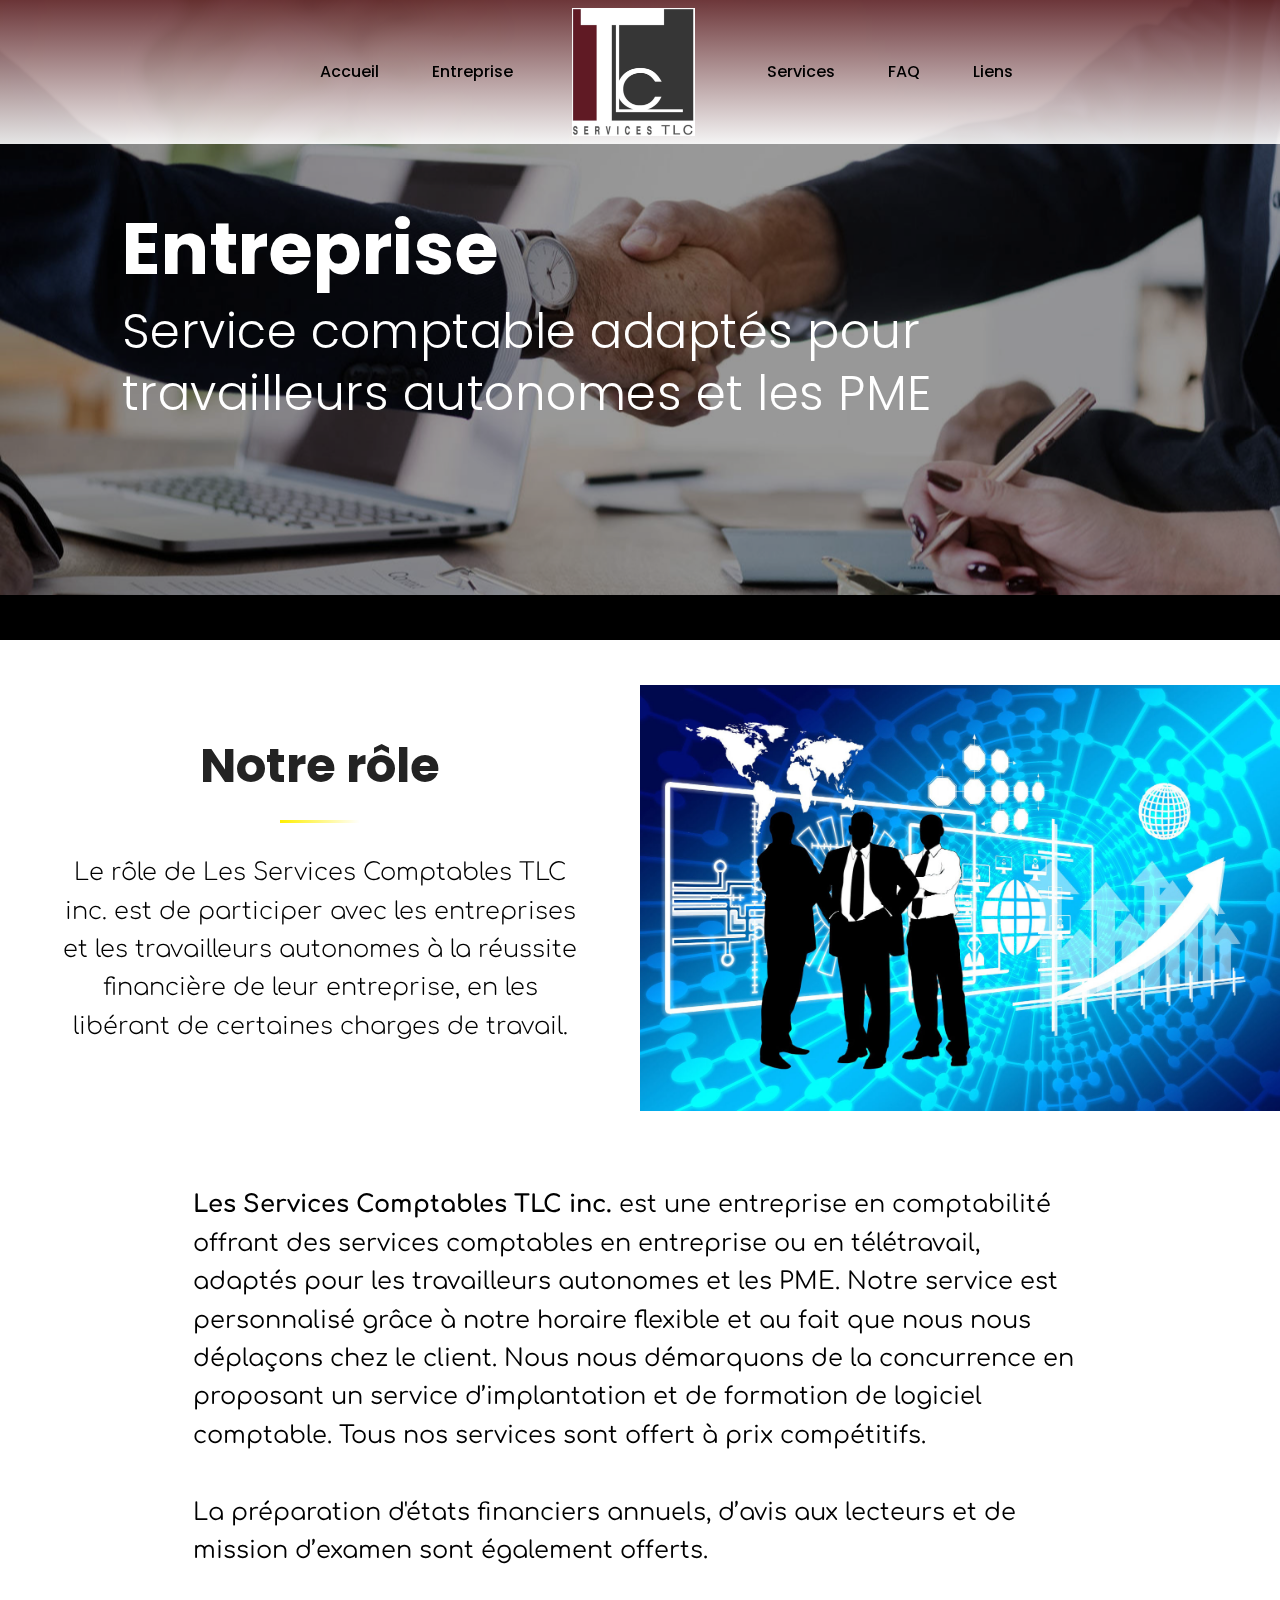
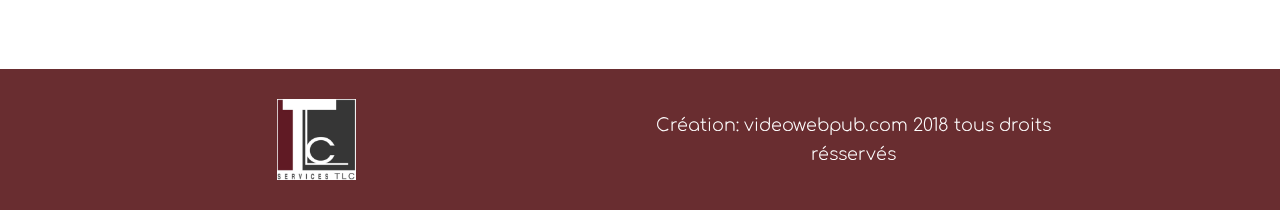
==== commit aa5d072a: "create github pages" ====
--- a/page1.html
+++ b/page1.html
@@ -40,7 +40,7 @@
                       Accueil</a>
               </li>
               <li class="nav-item">
-                  <a class="nav-link link text-black display-4" href="page1.html#features14-15">
+                  <a class="nav-link link text-black display-4" href="page1.html#header7-1r">
                        Entreprise</a>
               </li></ul>
         </div>
@@ -62,7 +62,7 @@
                     Services</a>
             </li>
             <li class="nav-item">
-                <a class="nav-link link text-black display-4" href="https://mobirise.com">
+                <a class="nav-link link text-black display-4" href="page4.html#form4-12">
                     FAQ</a>
             </li><li class="nav-item"><a class="nav-link link text-black display-4" href="https://mobirise.com">
                     Liens</a></li></ul>
@@ -166,10 +166,10 @@
     <div class="container-fluid">
         <div class="row align-center justify-content-center align-items-center">
             <div class="logo-section col-sm-12 col-lg-4">
-                <a href="#"><img src="assets/images/logo-tlc-122x126.png" height="128" alt="Mobirise" title="" style="height: 4.2rem;">
+                <a href="#"><img src="assets/images/logo-tlc-122x126.png" height="128" alt="Mobirise" title="" style="height: 5.1rem;">
                 </a>
             </div>
-            <div class="col-sm-12 col-lg-4 mbr-text mbr-fonts-style mbr-light display-7">Création: videowebpub.com 2018 <br>Termes et droits réservé&nbsp;</div>
+            <div class="col-sm-12 col-lg-4 mbr-text mbr-fonts-style mbr-light display-7">Création: videowebpub.com 2018 tous droits résservés</div>
             
         </div>
     </div>
--- a/assets/mobirise/css/mbr-additional.css
+++ b/assets/mobirise/css/mbr-additional.css
@@ -120,19 +120,19 @@
   border-radius: 3px;
 }
 .bg-primary {
-  background-color: #a38dfd !important;
+  background-color: #ffef00 !important;
 }
 .bg-success {
-  background-color: #b2ccd2 !important;
+  background-color: #ffffff !important;
 }
 .bg-info {
-  background-color: #1ba1e2 !important;
+  background-color: #ffffff !important;
 }
 .bg-warning {
   background-color: #82786e !important;
 }
 .bg-danger {
-  background-color: #879a9f !important;
+  background-color: #ffef00 !important;
 }
 .btn-primary {
   -webkit-transform: perspective(1px) translateZ(0);
@@ -151,23 +151,23 @@
   transform: scale(0);
   transition-duration: 0.5s;
   transition-timing-function: ease-out;
-  background-color: #6642fc;
-  border-color: #6642fc;
+  background-color: #b3a700;
+  border-color: #b3a700;
   border-radius: 100px;
 }
 .btn-primary,
 .btn-primary:active,
 .btn-primary.active {
-  background-color: #a38dfd !important;
-  border-color: #a38dfd !important;
-  color: #ffffff !important;
+  background-color: #ffef00 !important;
+  border-color: #ffef00 !important;
+  color: #000000 !important;
 }
 .btn-primary:hover,
 .btn-primary:focus,
 .btn-primary.focus {
-  color: #ffffff !important;
-  background-color: #6642fc !important;
-  border-color: #6642fc !important;
+  color: #000000 !important;
+  background-color: #b3a700 !important;
+  border-color: #b3a700 !important;
 }
 .btn-primary:hover:before,
 .btn-primary:focus:before,
@@ -176,9 +176,9 @@
 }
 .btn-primary.disabled,
 .btn-primary:disabled {
-  color: #ffffff !important;
-  background-color: #6642fc !important;
-  border-color: #6642fc !important;
+  color: #000000 !important;
+  background-color: #b3a700 !important;
+  border-color: #b3a700 !important;
 }
 .btn-secondary {
   -webkit-transform: perspective(1px) translateZ(0);
@@ -197,23 +197,23 @@
   transform: scale(0);
   transition-duration: 0.5s;
   transition-timing-function: ease-out;
-  background-color: #fe0613;
-  border-color: #fe0613;
+  background-color: #d9d9d9;
+  border-color: #d9d9d9;
   border-radius: 100px;
 }
 .btn-secondary,
 .btn-secondary:active,
 .btn-secondary.active {
-  background-color: #fe525b !important;
-  border-color: #fe525b !important;
-  color: #ffffff !important;
+  background-color: #ffffff !important;
+  border-color: #ffffff !important;
+  color: #808080 !important;
 }
 .btn-secondary:hover,
 .btn-secondary:focus,
 .btn-secondary.focus {
-  color: #ffffff !important;
-  background-color: #fe0613 !important;
-  border-color: #fe0613 !important;
+  color: #808080 !important;
+  background-color: #d9d9d9 !important;
+  border-color: #d9d9d9 !important;
 }
 .btn-secondary:hover:before,
 .btn-secondary:focus:before,
@@ -222,9 +222,9 @@
 }
 .btn-secondary.disabled,
 .btn-secondary:disabled {
-  color: #ffffff !important;
-  background-color: #fe0613 !important;
-  border-color: #fe0613 !important;
+  color: #808080 !important;
+  background-color: #d9d9d9 !important;
+  border-color: #d9d9d9 !important;
 }
 .btn-info {
   -webkit-transform: perspective(1px) translateZ(0);
@@ -243,23 +243,23 @@
   transform: scale(0);
   transition-duration: 0.5s;
   transition-timing-function: ease-out;
-  background-color: #13709e;
-  border-color: #13709e;
+  background-color: #d9d9d9;
+  border-color: #d9d9d9;
   border-radius: 100px;
 }
 .btn-info,
 .btn-info:active,
 .btn-info.active {
-  background-color: #1ba1e2 !important;
-  border-color: #1ba1e2 !important;
-  color: #ffffff !important;
+  background-color: #ffffff !important;
+  border-color: #ffffff !important;
+  color: #808080 !important;
 }
 .btn-info:hover,
 .btn-info:focus,
 .btn-info.focus {
-  color: #ffffff !important;
-  background-color: #13709e !important;
-  border-color: #13709e !important;
+  color: #808080 !important;
+  background-color: #d9d9d9 !important;
+  border-color: #d9d9d9 !important;
 }
 .btn-info:hover:before,
 .btn-info:focus:before,
@@ -268,9 +268,9 @@
 }
 .btn-info.disabled,
 .btn-info:disabled {
-  color: #ffffff !important;
-  background-color: #13709e !important;
-  border-color: #13709e !important;
+  color: #808080 !important;
+  background-color: #d9d9d9 !important;
+  border-color: #d9d9d9 !important;
 }
 .btn-success {
   -webkit-transform: perspective(1px) translateZ(0);
@@ -289,23 +289,23 @@
   transform: scale(0);
   transition-duration: 0.5s;
   transition-timing-function: ease-out;
-  background-color: #82acb6;
-  border-color: #82acb6;
+  background-color: #d9d9d9;
+  border-color: #d9d9d9;
   border-radius: 100px;
 }
 .btn-success,
 .btn-success:active,
 .btn-success.active {
-  background-color: #b2ccd2 !important;
-  border-color: #b2ccd2 !important;
-  color: #ffffff !important;
+  background-color: #ffffff !important;
+  border-color: #ffffff !important;
+  color: #808080 !important;
 }
 .btn-success:hover,
 .btn-success:focus,
 .btn-success.focus {
-  color: #ffffff !important;
-  background-color: #82acb6 !important;
-  border-color: #82acb6 !important;
+  color: #808080 !important;
+  background-color: #d9d9d9 !important;
+  border-color: #d9d9d9 !important;
 }
 .btn-success:hover:before,
 .btn-success:focus:before,
@@ -314,9 +314,9 @@
 }
 .btn-success.disabled,
 .btn-success:disabled {
-  color: #ffffff !important;
-  background-color: #82acb6 !important;
-  border-color: #82acb6 !important;
+  color: #808080 !important;
+  background-color: #d9d9d9 !important;
+  border-color: #d9d9d9 !important;
 }
 .btn-warning {
   -webkit-transform: perspective(1px) translateZ(0);
@@ -381,23 +381,23 @@
   transform: scale(0);
   transition-duration: 0.5s;
   transition-timing-function: ease-out;
-  background-color: #617479;
-  border-color: #617479;
+  background-color: #b3a700;
+  border-color: #b3a700;
   border-radius: 100px;
 }
 .btn-danger,
 .btn-danger:active,
 .btn-danger.active {
-  background-color: #879a9f !important;
-  border-color: #879a9f !important;
-  color: #ffffff !important;
+  background-color: #ffef00 !important;
+  border-color: #ffef00 !important;
+  color: #000000 !important;
 }
 .btn-danger:hover,
 .btn-danger:focus,
 .btn-danger.focus {
-  color: #ffffff !important;
-  background-color: #617479 !important;
-  border-color: #617479 !important;
+  color: #000000 !important;
+  background-color: #b3a700 !important;
+  border-color: #b3a700 !important;
 }
 .btn-danger:hover:before,
 .btn-danger:focus:before,
@@ -406,9 +406,9 @@
 }
 .btn-danger.disabled,
 .btn-danger:disabled {
-  color: #ffffff !important;
-  background-color: #617479 !important;
-  border-color: #617479 !important;
+  color: #000000 !important;
+  background-color: #b3a700 !important;
+  border-color: #b3a700 !important;
 }
 .btn-black {
   -webkit-transform: perspective(1px) translateZ(0);
@@ -533,23 +533,23 @@
   transform: scale(0);
   transition-duration: 0.5s;
   transition-timing-function: ease-out;
-  background-color: #a38dfd;
-  border-color: #a38dfd;
+  background-color: #ffef00;
+  border-color: #ffef00;
   border-radius: 100px;
 }
 .btn-primary-outline,
 .btn-primary-outline:active,
 .btn-primary-outline.active {
   background: none;
-  border-color: #5229fb;
-  color: #5229fb !important;
+  border-color: #998f00;
+  color: #998f00 !important;
 }
 .btn-primary-outline:hover,
 .btn-primary-outline:focus,
 .btn-primary-outline.focus {
-  color: #ffffff !important;
-  background-color: #a38dfd;
-  border-color: #a38dfd;
+  color: #000000 !important;
+  background-color: #ffef00;
+  border-color: #ffef00;
 }
 .btn-primary-outline:hover:before,
 .btn-primary-outline:focus:before,
@@ -558,9 +558,9 @@
 }
 .btn-primary-outline.disabled,
 .btn-primary-outline:disabled {
-  color: #ffffff !important;
-  background-color: #a38dfd !important;
-  border-color: #a38dfd !important;
+  color: #000000 !important;
+  background-color: #ffef00 !important;
+  border-color: #ffef00 !important;
 }
 .btn-secondary-outline {
   -webkit-transform: perspective(1px) translateZ(0);
@@ -579,23 +579,23 @@
   transform: scale(0);
   transition-duration: 0.5s;
   transition-timing-function: ease-out;
-  background-color: #fe525b;
-  border-color: #fe525b;
+  background-color: #ffffff;
+  border-color: #ffffff;
   border-radius: 100px;
 }
 .btn-secondary-outline,
 .btn-secondary-outline:active,
 .btn-secondary-outline.active {
   background: none;
-  border-color: #e9010d;
-  color: #e9010d !important;
+  border-color: #cccccc;
+  color: #cccccc !important;
 }
 .btn-secondary-outline:hover,
 .btn-secondary-outline:focus,
 .btn-secondary-outline.focus {
-  color: #ffffff !important;
-  background-color: #fe525b;
-  border-color: #fe525b;
+  color: #808080 !important;
+  background-color: #ffffff;
+  border-color: #ffffff;
 }
 .btn-secondary-outline:hover:before,
 .btn-secondary-outline:focus:before,
@@ -604,9 +604,9 @@
 }
 .btn-secondary-outline.disabled,
 .btn-secondary-outline:disabled {
-  color: #ffffff !important;
-  background-color: #fe525b !important;
-  border-color: #fe525b !important;
+  color: #808080 !important;
+  background-color: #ffffff !important;
+  border-color: #ffffff !important;
 }
 .btn-info-outline {
   -webkit-transform: perspective(1px) translateZ(0);
@@ -625,23 +625,23 @@
   transform: scale(0);
   transition-duration: 0.5s;
   transition-timing-function: ease-out;
-  background-color: #1ba1e2;
-  border-color: #1ba1e2;
+  background-color: #ffffff;
+  border-color: #ffffff;
   border-radius: 100px;
 }
 .btn-info-outline,
 .btn-info-outline:active,
 .btn-info-outline.active {
   background: none;
-  border-color: #106087;
-  color: #106087 !important;
+  border-color: #cccccc;
+  color: #cccccc !important;
 }
 .btn-info-outline:hover,
 .btn-info-outline:focus,
 .btn-info-outline.focus {
-  color: #ffffff !important;
-  background-color: #1ba1e2;
-  border-color: #1ba1e2;
+  color: #808080 !important;
+  background-color: #ffffff;
+  border-color: #ffffff;
 }
 .btn-info-outline:hover:before,
 .btn-info-outline:focus:before,
@@ -650,9 +650,9 @@
 }
 .btn-info-outline.disabled,
 .btn-info-outline:disabled {
-  color: #ffffff !important;
-  background-color: #1ba1e2 !important;
-  border-color: #1ba1e2 !important;
+  color: #808080 !important;
+  background-color: #ffffff !important;
+  border-color: #ffffff !important;
 }
 .btn-success-outline {
   -webkit-transform: perspective(1px) translateZ(0);
@@ -671,23 +671,23 @@
   transform: scale(0);
   transition-duration: 0.5s;
   transition-timing-function: ease-out;
-  background-color: #b2ccd2;
-  border-color: #b2ccd2;
+  background-color: #ffffff;
+  border-color: #ffffff;
   border-radius: 100px;
 }
 .btn-success-outline,
 .btn-success-outline:active,
 .btn-success-outline.active {
   background: none;
-  border-color: #72a1ac;
-  color: #72a1ac !important;
+  border-color: #cccccc;
+  color: #cccccc !important;
 }
 .btn-success-outline:hover,
 .btn-success-outline:focus,
 .btn-success-outline.focus {
-  color: #ffffff !important;
-  background-color: #b2ccd2;
-  border-color: #b2ccd2;
+  color: #808080 !important;
+  background-color: #ffffff;
+  border-color: #ffffff;
 }
 .btn-success-outline:hover:before,
 .btn-success-outline:focus:before,
@@ -696,9 +696,9 @@
 }
 .btn-success-outline.disabled,
 .btn-success-outline:disabled {
-  color: #ffffff !important;
-  background-color: #b2ccd2 !important;
-  border-color: #b2ccd2 !important;
+  color: #808080 !important;
+  background-color: #ffffff !important;
+  border-color: #ffffff !important;
 }
 .btn-warning-outline {
   -webkit-transform: perspective(1px) translateZ(0);
@@ -763,23 +763,23 @@
   transform: scale(0);
   transition-duration: 0.5s;
   transition-timing-function: ease-out;
-  background-color: #879a9f;
-  border-color: #879a9f;
+  background-color: #ffef00;
+  border-color: #ffef00;
   border-radius: 100px;
 }
 .btn-danger-outline,
 .btn-danger-outline:active,
 .btn-danger-outline.active {
   background: none;
-  border-color: #55666b;
-  color: #55666b !important;
+  border-color: #998f00;
+  color: #998f00 !important;
 }
 .btn-danger-outline:hover,
 .btn-danger-outline:focus,
 .btn-danger-outline.focus {
-  color: #ffffff !important;
-  background-color: #879a9f;
-  border-color: #879a9f;
+  color: #000000 !important;
+  background-color: #ffef00;
+  border-color: #ffef00;
 }
 .btn-danger-outline:hover:before,
 .btn-danger-outline:focus:before,
@@ -788,9 +788,9 @@
 }
 .btn-danger-outline.disabled,
 .btn-danger-outline:disabled {
-  color: #ffffff !important;
-  background-color: #879a9f !important;
-  border-color: #879a9f !important;
+  color: #000000 !important;
+  background-color: #ffef00 !important;
+  border-color: #ffef00 !important;
 }
 .btn-black-outline {
   -webkit-transform: perspective(1px) translateZ(0);
@@ -879,22 +879,22 @@
   transform: scale(10);
 }
 .text-primary {
-  color: #a38dfd !important;
+  color: #ffef00 !important;
 }
 .text-secondary {
-  color: #fe525b !important;
+  color: #ffffff !important;
 }
 .text-success {
-  color: #b2ccd2 !important;
+  color: #ffffff !important;
 }
 .text-info {
-  color: #1ba1e2 !important;
+  color: #ffffff !important;
 }
 .text-warning {
   color: #82786e !important;
 }
 .text-danger {
-  color: #879a9f !important;
+  color: #ffef00 !important;
 }
 .text-white {
   color: #ffffff !important;
@@ -904,19 +904,19 @@
 }
 a.text-primary:hover,
 a.text-primary:focus {
-  color: #5229fb !important;
+  color: #998f00 !important;
 }
 a.text-secondary:hover,
 a.text-secondary:focus {
-  color: #e9010d !important;
+  color: #cccccc !important;
 }
 a.text-success:hover,
 a.text-success:focus {
-  color: #72a1ac !important;
+  color: #cccccc !important;
 }
 a.text-info:hover,
 a.text-info:focus {
-  color: #106087 !important;
+  color: #cccccc !important;
 }
 a.text-warning:hover,
 a.text-warning:focus {
@@ -924,7 +924,7 @@
 }
 a.text-danger:hover,
 a.text-danger:focus {
-  color: #55666b !important;
+  color: #998f00 !important;
 }
 a.text-white:hover,
 a.text-white:focus {
@@ -935,16 +935,16 @@
   color: #4d4d4d !important;
 }
 .alert-success {
-  background-color: #b2ccd2;
+  background-color: #ffffff;
 }
 .alert-info {
-  background-color: #1ba1e2;
+  background-color: #ffffff;
 }
 .alert-warning {
   background-color: #82786e;
 }
 .alert-danger {
-  background-color: #879a9f;
+  background-color: #ffef00;
 }
 .mbr-section-btn a.btn:not(.btn-form) {
   border-radius: 100px;
@@ -965,9 +965,9 @@
   border-radius: 100px !important;
 }
 .mbr-gallery-filter li.active .btn {
-  background-color: #a38dfd;
-  border-color: #a38dfd;
-  color: #ffffff;
+  background-color: #ffef00;
+  border-color: #ffef00;
+  color: #191800;
 }
 .mbr-gallery-filter li.active .btn:focus {
   box-shadow: none;
@@ -983,11 +983,11 @@
 }
 a,
 a:hover {
-  color: #a38dfd;
+  color: #ffef00;
 }
 .mbr-plan-header.bg-primary .mbr-plan-subtitle,
 .mbr-plan-header.bg-primary .mbr-plan-price-desc {
-  color: #ffffff;
+  color: #fffccc;
 }
 .mbr-plan-header.bg-success .mbr-plan-subtitle,
 .mbr-plan-header.bg-success .mbr-plan-price-desc {
@@ -995,7 +995,7 @@
 }
 .mbr-plan-header.bg-info .mbr-plan-subtitle,
 .mbr-plan-header.bg-info .mbr-plan-price-desc {
-  color: #d0ecf9;
+  color: #ffffff;
 }
 .mbr-plan-header.bg-warning .mbr-plan-subtitle,
 .mbr-plan-header.bg-warning .mbr-plan-price-desc {
@@ -1003,7 +1003,7 @@
 }
 .mbr-plan-header.bg-danger .mbr-plan-subtitle,
 .mbr-plan-header.bg-danger .mbr-plan-price-desc {
-  color: #ced6d8;
+  color: #fffccc;
 }
 /* Scroll to top button*/
 .scrollToTop_wraper {
@@ -1102,7 +1102,7 @@
   padding: 10px 0 10px 20px;
   font-size: 1.09rem;
   position: relative;
-  border-color: #a38dfd;
+  border-color: #ffef00;
   border-width: 3px;
 }
 ul,
@@ -1167,7 +1167,7 @@
   text-align: center;
   position: relative;
   border: 2px solid #c0a375;
-  border-color: #a38dfd;
+  border-color: #ffef00;
   color: #232323;
   cursor: pointer;
 }
@@ -1178,7 +1178,7 @@
 }
 .btn-social:hover {
   color: #fff;
-  background: #a38dfd;
+  background: #ffef00;
 }
 .btn-social + .btn {
   margin-left: .1rem;
@@ -1186,11 +1186,11 @@
 /* Footer */
 .mbr-footer-content li::before,
 .mbr-footer .mbr-contacts li::before {
-  background: #a38dfd;
+  background: #ffef00;
 }
 .mbr-footer-content li a:hover,
 .mbr-footer .mbr-contacts li a:hover {
-  color: #a38dfd;
+  color: #ffef00;
 }
 .footer3 input[type="email"],
 .footer4 input[type="email"] {
@@ -1275,7 +1275,7 @@
     height: 3px;
     bottom: -0.5rem;
     left: 50%;
-    background: linear-gradient(90deg, #a38dfd, #fe525b);
+    background: linear-gradient(90deg, #ffef00, #ffffff);
     transition: width 200ms linear, left 200ms linear;
   }
   .cid-qTdgRGBvXO .nav-item.open .nav-link::before {
@@ -1716,7 +1716,7 @@
 .cid-qTdhykvNab .underline .line {
   width: 5rem;
   height: 3px;
-  background: linear-gradient(to right, #a38dfd 50%, #fe525b 120%);
+  background: linear-gradient(to right, #ffef00 50%, #ffffff 120%);
   display: inline-block;
 }
 .cid-qTdhykvNab .card {
@@ -1809,7 +1809,7 @@
   padding: 1rem 0;
 }
 .cid-qTuy8mZXGt ul li:hover {
-  color: #a38dfd;
+  color: #ffef00;
 }
 .cid-qTuy8mZXGt .socicon {
   color: #fff;
@@ -1861,7 +1861,7 @@
 .cid-qTuy8mZXGt .underline .line {
   width: 5rem;
   height: 3px;
-  background: linear-gradient(90deg, #a38dfd, #fe525b);
+  background: linear-gradient(90deg, #ffef00, #ffffff);
   display: inline-block;
 }
 @media (min-width: 1500px) {
@@ -1953,7 +1953,7 @@
     height: 3px;
     bottom: -0.5rem;
     left: 50%;
-    background: linear-gradient(90deg, #a38dfd, #fe525b);
+    background: linear-gradient(90deg, #ffef00, #ffffff);
     transition: width 200ms linear, left 200ms linear;
   }
   .cid-qTdgRGBvXO .nav-item.open .nav-link::before {
@@ -2425,7 +2425,7 @@
 .cid-qTtDGC6hf6 .underline .line {
   width: 5rem;
   height: 3px;
-  background: linear-gradient(90deg, #a38dfd, #fe525b);
+  background: linear-gradient(90deg, #ffef00, #ffffff);
   display: inline-block;
 }
 @media (min-width: 1500px) {
@@ -2508,7 +2508,7 @@
   font-size: 13px;
 }
 .cid-qTuEcvxPbI .icon-transition span:hover {
-  background-color: #fe525b;
+  background-color: #ffffff;
 }
 .cid-qTuEcvxPbI .mbr-text {
   color: #ffffff;
@@ -2565,7 +2565,7 @@
     height: 3px;
     bottom: -0.5rem;
     left: 50%;
-    background: linear-gradient(90deg, #a38dfd, #fe525b);
+    background: linear-gradient(90deg, #ffef00, #ffffff);
     transition: width 200ms linear, left 200ms linear;
   }
   .cid-qTdgRGBvXO .nav-item.open .nav-link::before {
@@ -2910,85 +2910,246 @@
     left: -1rem;
   }
 }
-.cid-qTtG7NZbtc {
-  padding-top: 225px;
+.cid-qTuLwQgjye {
+  padding-top: 120px;
   padding-bottom: 225px;
-  background-image: url("../../../assets/images/money-2696228-1920-1920x1088.jpg");
-}
-.cid-qTtG7NZbtc .container-fluid {
+  background-image: url("../../../assets/images/people-1920x1080.jpg");
+}
+.cid-qTuLwQgjye .container-fluid {
   padding: 0 3rem;
 }
-.cid-qTtG7NZbtc .media-container-column {
+.cid-qTuLwQgjye .media-container-column {
   padding: 0 2rem;
 }
-.cid-qTtG7NZbtc .mbr-section-title {
+.cid-qTuLwQgjye .mbr-section-title {
   display: inline-block;
   position: relative;
+  color: #ffffff;
 }
 @media (max-width: 767px) {
-  .cid-qTtG7NZbtc .container-fluid {
+  .cid-qTuLwQgjye .container-fluid {
     padding: 0 1rem;
   }
 }
-.cid-qTtFUfPqt0 {
-  padding-top: 75px;
+.cid-qTuL6cVBqO {
+  padding-top: 60px;
+  padding-bottom: 30px;
+  background-color: #ffffff;
+  background: linear-gradient(90deg, #ffffff, #767676);
+}
+.cid-qTuL6cVBqO .mbr-overlay {
+  background: #efefef;
+}
+.cid-qTuL6cVBqO .card {
+  padding: 1rem 1rem 2rem 1rem;
+}
+.cid-qTuL6cVBqO .card-img {
+  padding: 0;
+  box-shadow: 0px 0px 30px rgba(115, 128, 157, 0.1);
+  border-top-left-radius: .25rem;
+  border-top-right-radius: .25rem;
+  border-bottom-left-radius: 0;
+  border-bottom-right-radius: 0;
+  overflow: hidden;
+}
+.cid-qTuL6cVBqO .card-box {
+  border-bottom-left-radius: .25rem;
+  border-bottom-right-radius: .25rem;
+  background: #096693;
+  padding: 2rem;
+  box-shadow: 0px 0px 30px rgba(115, 128, 157, 0.1);
+}
+.cid-qTuL6cVBqO .mbr-text {
+  color: #444444;
+}
+.cid-qTuL6cVBqO .mbr-section-subtitle {
+  color: #8d97ad;
+}
+.cid-qTuL6cVBqO .mbr-section-btn {
+  margin-left: 0;
+}
+@media (max-width: 767px) {
+  .cid-qTuL6cVBqO .card-title {
+    text-align: center;
+  }
+  .cid-qTuL6cVBqO p.mbr-text,
+  .cid-qTuL6cVBqO p.date {
+    text-align: center;
+  }
+}
+.cid-qTuL6cVBqO .mbr-text,
+.cid-qTuL6cVBqO .mbr-section-btn {
+  color: #ffffff;
+}
+.cid-qTuL6cVBqO .card-title,
+.cid-qTuL6cVBqO .card-img B {
+  color: #ffffff;
+}
+.cid-qTuPaAYLG2 {
+  padding-top: 30px;
+  padding-bottom: 15px;
+  background-color: #ffffff;
+  background: linear-gradient(90deg, #ffffff, #767676);
+}
+.cid-qTuPaAYLG2 .mbr-overlay {
+  background: #efefef;
+}
+.cid-qTuPaAYLG2 .card {
+  padding: 1rem 1rem 2rem 1rem;
+}
+.cid-qTuPaAYLG2 .card-img {
+  padding: 0;
+  box-shadow: 0px 0px 30px rgba(115, 128, 157, 0.1);
+  border-top-left-radius: .25rem;
+  border-top-right-radius: .25rem;
+  border-bottom-left-radius: 0;
+  border-bottom-right-radius: 0;
+  overflow: hidden;
+}
+.cid-qTuPaAYLG2 .card-box {
+  border-bottom-left-radius: .25rem;
+  border-bottom-right-radius: .25rem;
+  background: #096693;
+  padding: 2rem;
+  box-shadow: 0px 0px 30px rgba(115, 128, 157, 0.1);
+}
+.cid-qTuPaAYLG2 .mbr-text {
+  color: #444444;
+}
+.cid-qTuPaAYLG2 .mbr-section-subtitle {
+  color: #8d97ad;
+}
+.cid-qTuPaAYLG2 .mbr-section-btn {
+  margin-left: 0;
+}
+@media (max-width: 767px) {
+  .cid-qTuPaAYLG2 .card-title {
+    text-align: center;
+  }
+  .cid-qTuPaAYLG2 p.mbr-text,
+  .cid-qTuPaAYLG2 p.date {
+    text-align: center;
+  }
+}
+.cid-qTuPaAYLG2 .mbr-text,
+.cid-qTuPaAYLG2 .mbr-section-btn {
+  color: #ffffff;
+}
+.cid-qTuPaAYLG2 .card-title,
+.cid-qTuPaAYLG2 .card-img B {
+  color: #ffffff;
+}
+.cid-qTuQszZbMm {
+  padding-top: 45px;
   padding-bottom: 75px;
-  background-image: url("../../../assets/images/background2.jpg");
-}
-.cid-qTtFUfPqt0 .container-fluid {
-  padding: 0 3rem;
-}
-.cid-qTtFUfPqt0 .underline {
-  padding-top: .5rem;
-  padding-bottom: .5rem;
-}
-.cid-qTtFUfPqt0 .underline .line {
-  width: 5rem;
-  height: 3px;
-  background: linear-gradient(to right, #a38dfd, #fe525b);
+  background-color: #f4f8fa;
+  background: linear-gradient(90deg, #f4f8fa, #767676);
+}
+.cid-qTuQszZbMm .mbr-overlay {
+  background: #efefef;
+}
+.cid-qTuQszZbMm .card {
+  padding: 1rem 1rem 2rem 1rem;
+}
+.cid-qTuQszZbMm .card-img {
+  padding: 0;
+  box-shadow: 0px 0px 30px rgba(115, 128, 157, 0.1);
+  border-top-left-radius: .25rem;
+  border-top-right-radius: .25rem;
+  border-bottom-left-radius: 0;
+  border-bottom-right-radius: 0;
+  overflow: hidden;
+}
+.cid-qTuQszZbMm .card-box {
+  border-bottom-left-radius: .25rem;
+  border-bottom-right-radius: .25rem;
+  background: #096693;
+  padding: 2rem;
+  box-shadow: 0px 0px 30px rgba(115, 128, 157, 0.1);
+}
+.cid-qTuQszZbMm .mbr-text {
+  color: #444444;
+}
+.cid-qTuQszZbMm .mbr-section-subtitle {
+  color: #8d97ad;
+}
+.cid-qTuQszZbMm .mbr-section-btn {
+  margin-left: 0;
+}
+@media (max-width: 767px) {
+  .cid-qTuQszZbMm .card-title {
+    text-align: center;
+  }
+  .cid-qTuQszZbMm p.mbr-text,
+  .cid-qTuQszZbMm p.date {
+    text-align: center;
+  }
+}
+.cid-qTuQszZbMm .mbr-text,
+.cid-qTuQszZbMm .mbr-section-btn {
+  color: #ffffff;
+}
+.cid-qTuQszZbMm .card-title,
+.cid-qTuQszZbMm .card-img B {
+  color: #ffffff;
+}
+.cid-qTuXAamvwE {
+  padding-top: 30px;
+  padding-bottom: 30px;
+  background-color: #096693;
+}
+.cid-qTuXAamvwE .social-media {
+  display: flex;
+  align-items: center;
+  justify-content: flex-end;
+  padding-right: 4rem;
+}
+.cid-qTuXAamvwE .social-media ul {
+  margin: 0;
+  padding: 0;
+  margin-bottom: 8px;
+}
+.cid-qTuXAamvwE .social-media ul li {
+  padding: 4px;
   display: inline-block;
 }
-.cid-qTtFUfPqt0 .card {
-  margin-bottom: 2rem;
-}
-.cid-qTtFUfPqt0 .card-img {
-  width: auto !important;
-}
-.cid-qTtFUfPqt0 .card-img .mbr-iconfont {
-  color: #ffa0a4;
-  font-size: 48px;
-  padding-right: 1rem;
-  background: linear-gradient(45deg, #ffa0a4, #a38dfd);
-  -webkit-background-clip: text;
-  -webkit-text-fill-color: transparent;
-}
-.cid-qTtFUfPqt0 .content-row {
-  word-wrap: break-word;
-}
-.cid-qTtFUfPqt0 .media {
-  width: initial;
-  height: initial;
-  margin: initial;
+.cid-qTuXAamvwE .logo-section {
+  display: flex;
   align-items: center;
-}
-.cid-qTtFUfPqt0 .media .media-body {
-  flex: none;
-}
-.cid-qTtFUfPqt0 .mbr-text {
-  color: #767676;
-  margin: 0;
-}
-.cid-qTtFUfPqt0 .card-title {
-  color: #fe525b;
-  margin: 0;
-}
-@media (max-width: 767px) {
-  .cid-qTtFUfPqt0 .card-title,
-  .cid-qTtFUfPqt0 .card-box {
-    text-align: left;
-  }
-  .cid-qTtFUfPqt0 .container-fluid {
-    padding: 0 1rem;
+  justify-content: flex-start;
+  padding-left: 4rem;
+}
+.cid-qTuXAamvwE .icon-transition span {
+  color: #ffffff;
+  display: block;
+  padding: 0.1rem 0.9rem;
+  height: 4em;
+  line-height: 4em;
+  border-radius: 50%;
+  background-color: #232323;
+  width: 4em;
+  -webkit-transition: all 0.3s ease-out 0s;
+  transition: all 0.3s ease-out 0s;
+  font-size: 13px;
+}
+.cid-qTuXAamvwE .icon-transition span:hover {
+  background-color: #ffffff;
+}
+.cid-qTuXAamvwE .mbr-text {
+  color: #ffffff;
+}
+@media (max-width: 991px) {
+  .cid-qTuXAamvwE .social-media {
+    justify-content: center;
+    padding-right: 0rem;
+  }
+  .cid-qTuXAamvwE .logo-section {
+    justify-content: center;
+    padding-left: 0rem;
+    margin-bottom: 1.5rem;
+  }
+  .cid-qTuXAamvwE .mbr-text {
+    margin-bottom: 1.5rem;
   }
 }
 .cid-qTdgRGBvXO .dropdown-item:before {
@@ -3029,7 +3190,7 @@
     height: 3px;
     bottom: -0.5rem;
     left: 50%;
-    background: linear-gradient(90deg, #a38dfd, #fe525b);
+    background: linear-gradient(90deg, #ffef00, #ffffff);
     transition: width 200ms linear, left 200ms linear;
   }
   .cid-qTdgRGBvXO .nav-item.open .nav-link::before {
@@ -3374,80 +3535,65 @@
     left: -1rem;
   }
 }
-.cid-qTdhx8cV2V {
+.cid-qTuYQuleqy {
   padding-top: 75px;
-  padding-bottom: 90px;
-  background-color: #efefef;
-}
-.cid-qTdhx8cV2V .input-form {
-  display: flex;
-  justify-content: center;
-}
-.cid-qTdhx8cV2V .input-form .form1 {
-  width: 100%;
-}
-.cid-qTdhx8cV2V .mbr-form {
+  padding-bottom: 45px;
+  background-color: #000000;
+}
+.cid-qTuYQuleqy .container-fluid {
+  padding: 0 3rem;
+}
+.cid-qTuYQuleqy .media-container-column {
+  padding: 0 2rem;
+}
+.cid-qTuYQuleqy .mbr-section-title {
+  display: inline-block;
   position: relative;
+  color: #ffffff;
+}
+@media (max-width: 767px) {
+  .cid-qTuYQuleqy .container-fluid {
+    padding: 0 1rem;
+  }
+}
+.cid-qTv0cZmDXI {
+  padding-top: 60px;
+  padding-bottom: 60px;
+  background-color: #2d0507;
+  background: linear-gradient(0deg, #2d0507, #767676);
+}
+.cid-qTv0cZmDXI .counter-container {
+  color: #767676;
+}
+.cid-qTv0cZmDXI .counter-container ul {
+  margin-bottom: 0;
+}
+.cid-qTv0cZmDXI .counter-container ul li {
+  margin-bottom: 1rem;
+  list-style: none;
+}
+.cid-qTv0cZmDXI .counter-container ul li:before {
+  position: absolute;
+  left: 0px;
+  margin-top: -10px;
+  padding-top: 3px;
+  content: '';
   display: inline-block;
-  width: 100%;
-}
-.cid-qTdhx8cV2V .mbr-form .special-form {
-  padding: 1.7rem 2rem;
-}
-.cid-qTdhx8cV2V .mbr-section-btn {
-  display: inline-block;
-  position: absolute;
-  top: 8px;
-  right: 10px;
-}
-.cid-qTdhx8cV2V .underline {
-  padding-top: .5rem;
-  padding-bottom: .5rem;
-}
-.cid-qTdhx8cV2V .underline .line {
-  width: 5rem;
-  height: 3px;
-  background: linear-gradient(90deg, #a38dfd, #fe525b);
-  display: inline-block;
-}
-@media (min-width: 992px) {
-  .cid-qTdhx8cV2V .input-form .form1 {
-    width: 80%;
-  }
-}
-@media (max-width: 767px) {
-  .cid-qTdhx8cV2V {
-    padding-left: 1rem;
-    padding-right: 1rem;
-  }
-  .cid-qTdhx8cV2V .social-media {
-    padding: 0;
-    display: block;
-  }
-  .cid-qTdhx8cV2V .subtext-1,
-  .cid-qTdhx8cV2V .subtext-2 {
-    text-align: center !important;
-  }
-  .cid-qTdhx8cV2V .form-text {
-    text-align: center!important;
-  }
-  .cid-qTdhx8cV2V .input-form div {
-    width: 100%;
-  }
-  .cid-qTdhx8cV2V .mbr-form {
-    flex-direction: column;
-    width: 100% !important;
-  }
-  .cid-qTdhx8cV2V .mbr-form input[type="email"] {
-    width: 100%;
-  }
-  .cid-qTdhx8cV2V .mbr-form .mbr-section-btn {
-    margin-top: 1rem;
-    position: static;
-  }
-  .cid-qTdhx8cV2V .mbr-form .mbr-section-btn a {
-    display: block;
-  }
+  text-align: center;
+  margin: 5px 10px;
+  line-height: 20px;
+  transition: all .2s;
+  color: #ffffff;
+  background: #e71b24;
+  background: linear-gradient(135deg, #e71b24, #000000);
+  width: 25px;
+  height: 25px;
+  border-radius: 50%;
+  border-radius: 0;
+  content: '✓';
+}
+.cid-qTv0cZmDXI .mbr-text UL {
+  color: #ffffff;
 }
 .cid-qTdgRGBvXO .dropdown-item:before {
   font-family: MobiriseIcons !important;
@@ -3487,7 +3633,7 @@
     height: 3px;
     bottom: -0.5rem;
     left: 50%;
-    background: linear-gradient(90deg, #a38dfd, #fe525b);
+    background: linear-gradient(90deg, #ffef00, #ffffff);
     transition: width 200ms linear, left 200ms linear;
   }
   .cid-qTdgRGBvXO .nav-item.open .nav-link::before {
@@ -3865,7 +4011,7 @@
 .cid-qTdhx8cV2V .underline .line {
   width: 5rem;
   height: 3px;
-  background: linear-gradient(90deg, #a38dfd, #fe525b);
+  background: linear-gradient(90deg, #ffef00, #ffffff);
   display: inline-block;
 }
 @media (min-width: 992px) {
@@ -3945,7 +4091,7 @@
     height: 3px;
     bottom: -0.5rem;
     left: 50%;
-    background: linear-gradient(90deg, #a38dfd, #fe525b);
+    background: linear-gradient(90deg, #ffef00, #ffffff);
     transition: width 200ms linear, left 200ms linear;
   }
   .cid-qTdgRGBvXO .nav-item.open .nav-link::before {
@@ -4323,7 +4469,7 @@
 .cid-qTdhx8cV2V .underline .line {
   width: 5rem;
   height: 3px;
-  background: linear-gradient(90deg, #a38dfd, #fe525b);
+  background: linear-gradient(90deg, #ffef00, #ffffff);
   display: inline-block;
 }
 @media (min-width: 992px) {
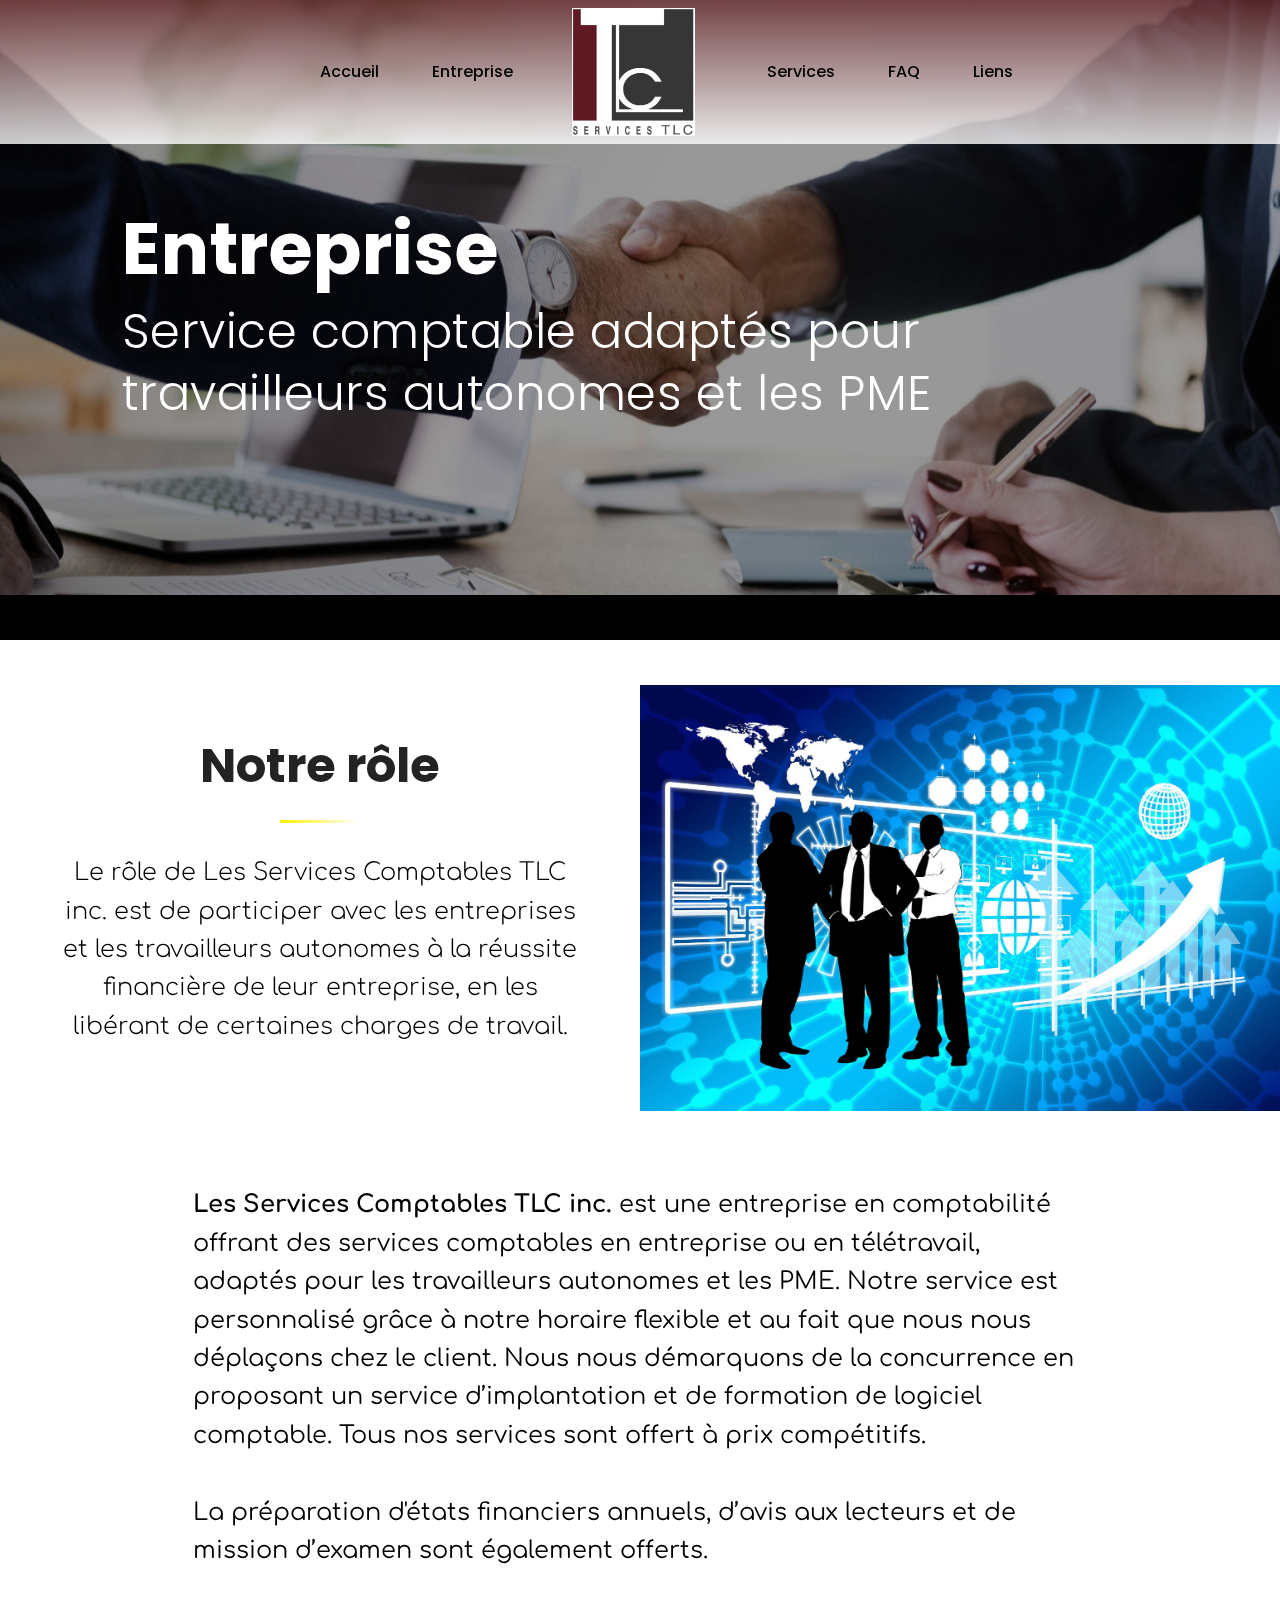
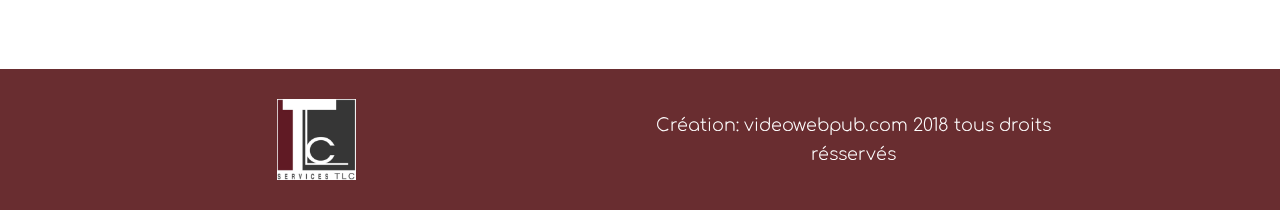
==== commit 2ca9c533: "create github pages" ====
--- a/page1.html
+++ b/page1.html
@@ -29,7 +29,7 @@
     
 
     <nav class="navbar navbar-dropdown navbar-fixed-top navbar-expand-lg">
-        <div class="mbr-overlay" style="opacity: 0.9;"></div>
+        <div class="mbr-overlay" style="opacity: 0.8;"></div>
 
       
       <div class="collapse navbar-collapse" id="navbarSupportedContent">
@@ -58,13 +58,13 @@
 
         <div class="right-menu">
           <ul class="navbar-nav nav-dropdown" data-app-modern-menu="true"><li class="nav-item">
-                <a class="nav-link link text-black display-4" href="#top">
+                <a class="nav-link link text-black display-4" href="page2.html#header6-1w">
                     Services</a>
             </li>
             <li class="nav-item">
-                <a class="nav-link link text-black display-4" href="page4.html#form4-12">
+                <a class="nav-link link text-black display-4" href="index.html#toggle1-s">
                     FAQ</a>
-            </li><li class="nav-item"><a class="nav-link link text-black display-4" href="https://mobirise.com">
+            </li><li class="nav-item"><a class="nav-link link text-black display-4" href="page3.html#content7-26">
                     Liens</a></li></ul>
         </div>
       </div>
--- a/assets/mobirise/css/mbr-additional.css
+++ b/assets/mobirise/css/mbr-additional.css
@@ -1675,7 +1675,7 @@
 }
 .cid-qTdh01m6SM {
   padding-top: 90px;
-  padding-bottom: 75px;
+  padding-bottom: 120px;
   background-color: #643e40;
   overflow: hidden !important;
 }
@@ -1683,7 +1683,7 @@
   padding: 0 5rem;
 }
 .cid-qTdh01m6SM .animated-element {
-  color: #efefef;
+  color: #000000;
 }
 .cid-qTdh01m6SM .img-block {
   align-self: center;
@@ -3978,81 +3978,6 @@
     left: -1rem;
   }
 }
-.cid-qTdhx8cV2V {
-  padding-top: 75px;
-  padding-bottom: 90px;
-  background-color: #efefef;
-}
-.cid-qTdhx8cV2V .input-form {
-  display: flex;
-  justify-content: center;
-}
-.cid-qTdhx8cV2V .input-form .form1 {
-  width: 100%;
-}
-.cid-qTdhx8cV2V .mbr-form {
-  position: relative;
-  display: inline-block;
-  width: 100%;
-}
-.cid-qTdhx8cV2V .mbr-form .special-form {
-  padding: 1.7rem 2rem;
-}
-.cid-qTdhx8cV2V .mbr-section-btn {
-  display: inline-block;
-  position: absolute;
-  top: 8px;
-  right: 10px;
-}
-.cid-qTdhx8cV2V .underline {
-  padding-top: .5rem;
-  padding-bottom: .5rem;
-}
-.cid-qTdhx8cV2V .underline .line {
-  width: 5rem;
-  height: 3px;
-  background: linear-gradient(90deg, #ffef00, #ffffff);
-  display: inline-block;
-}
-@media (min-width: 992px) {
-  .cid-qTdhx8cV2V .input-form .form1 {
-    width: 80%;
-  }
-}
-@media (max-width: 767px) {
-  .cid-qTdhx8cV2V {
-    padding-left: 1rem;
-    padding-right: 1rem;
-  }
-  .cid-qTdhx8cV2V .social-media {
-    padding: 0;
-    display: block;
-  }
-  .cid-qTdhx8cV2V .subtext-1,
-  .cid-qTdhx8cV2V .subtext-2 {
-    text-align: center !important;
-  }
-  .cid-qTdhx8cV2V .form-text {
-    text-align: center!important;
-  }
-  .cid-qTdhx8cV2V .input-form div {
-    width: 100%;
-  }
-  .cid-qTdhx8cV2V .mbr-form {
-    flex-direction: column;
-    width: 100% !important;
-  }
-  .cid-qTdhx8cV2V .mbr-form input[type="email"] {
-    width: 100%;
-  }
-  .cid-qTdhx8cV2V .mbr-form .mbr-section-btn {
-    margin-top: 1rem;
-    position: static;
-  }
-  .cid-qTdhx8cV2V .mbr-form .mbr-section-btn a {
-    display: block;
-  }
-}
 .cid-qTdgRGBvXO .dropdown-item:before {
   font-family: MobiriseIcons !important;
   content: '\e966';
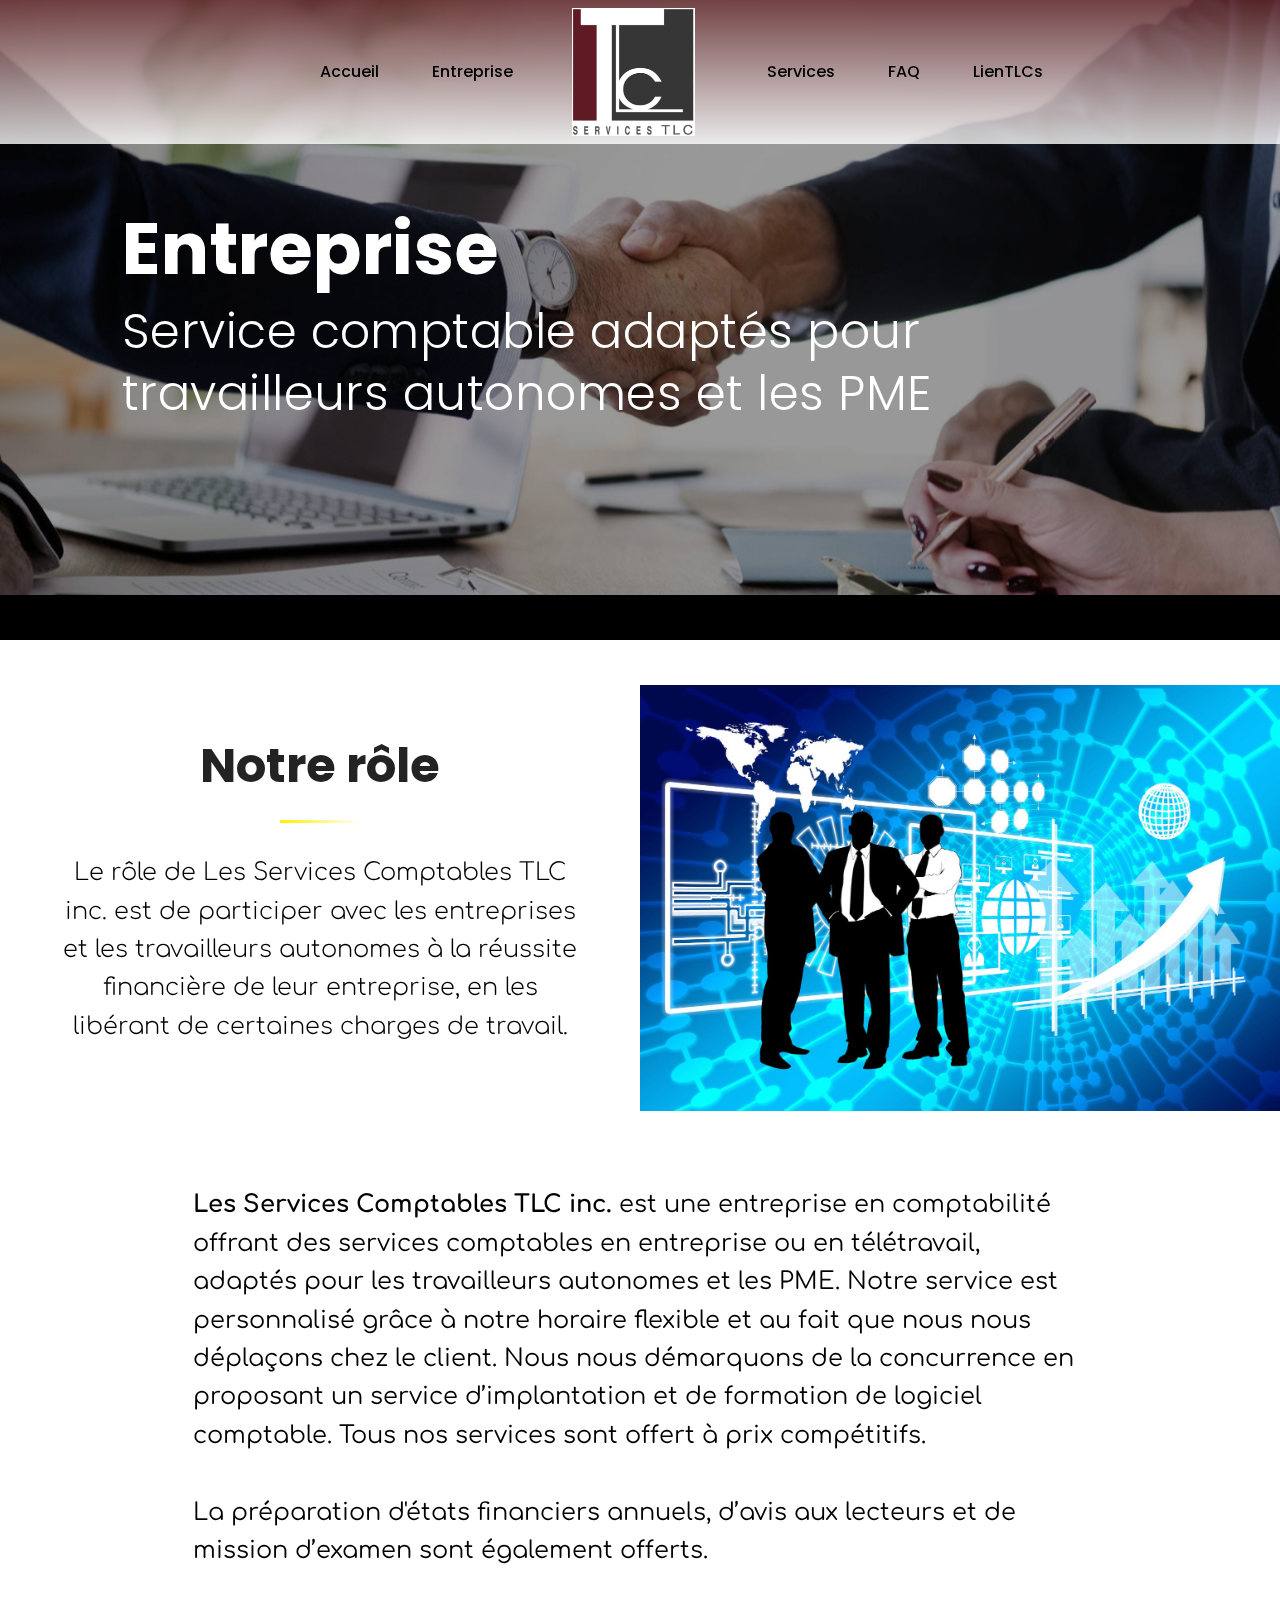
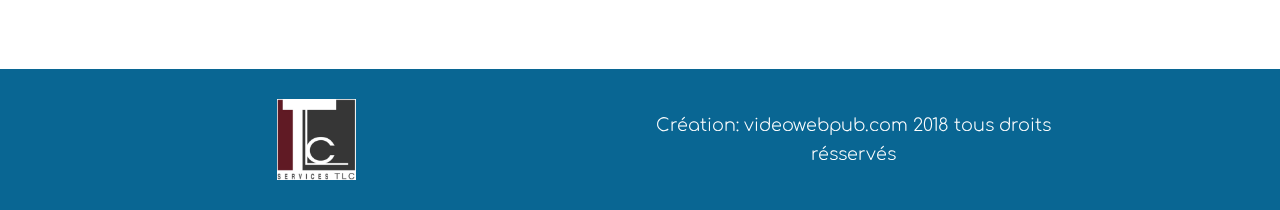
==== commit c83933dc: "create github pages" ====
--- a/page1.html
+++ b/page1.html
@@ -65,7 +65,7 @@
                 <a class="nav-link link text-black display-4" href="index.html#toggle1-s">
                     FAQ</a>
             </li><li class="nav-item"><a class="nav-link link text-black display-4" href="page3.html#content7-26">
-                    Liens</a></li></ul>
+                    LienTLCs</a></li></ul>
         </div>
       </div>
 
--- a/assets/mobirise/css/mbr-additional.css
+++ b/assets/mobirise/css/mbr-additional.css
@@ -2471,7 +2471,7 @@
 .cid-qTuEcvxPbI {
   padding-top: 30px;
   padding-bottom: 30px;
-  background-color: #692d30;
+  background-color: #096693;
 }
 .cid-qTuEcvxPbI .social-media {
   display: flex;
